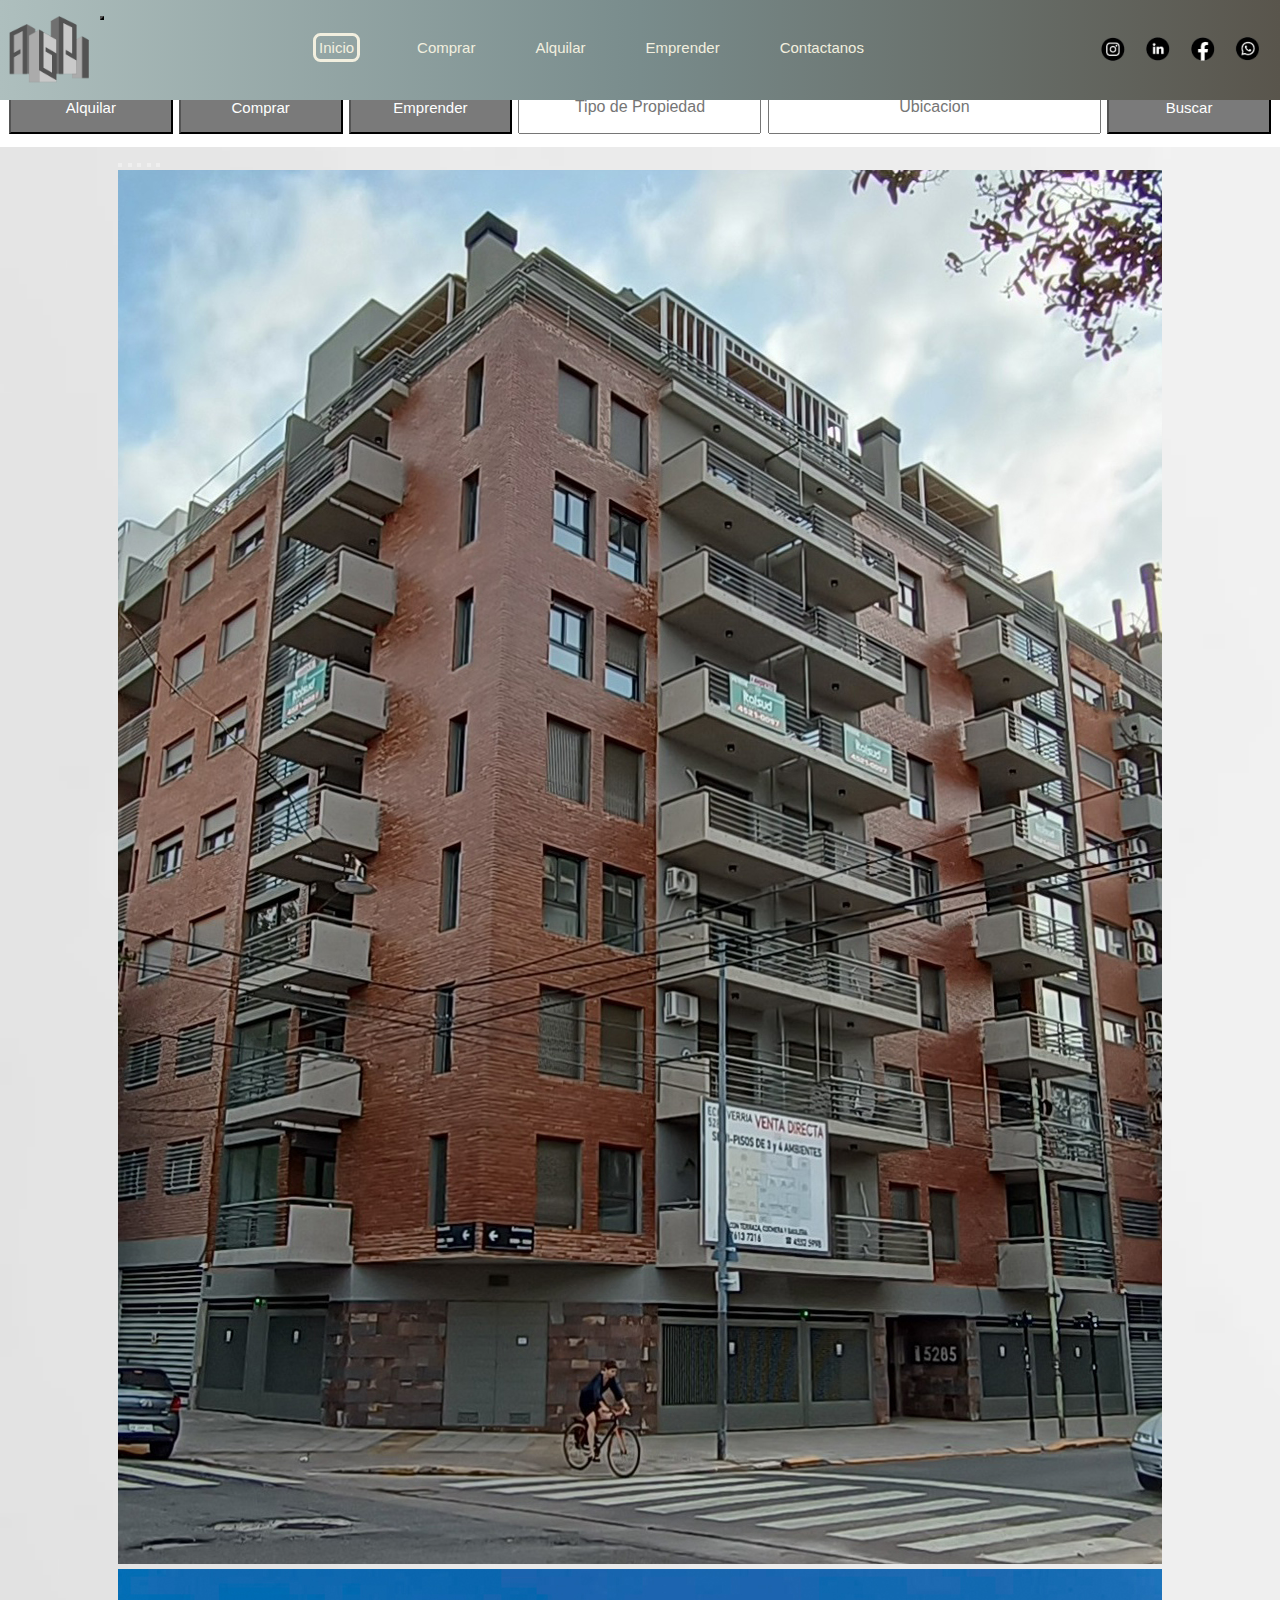
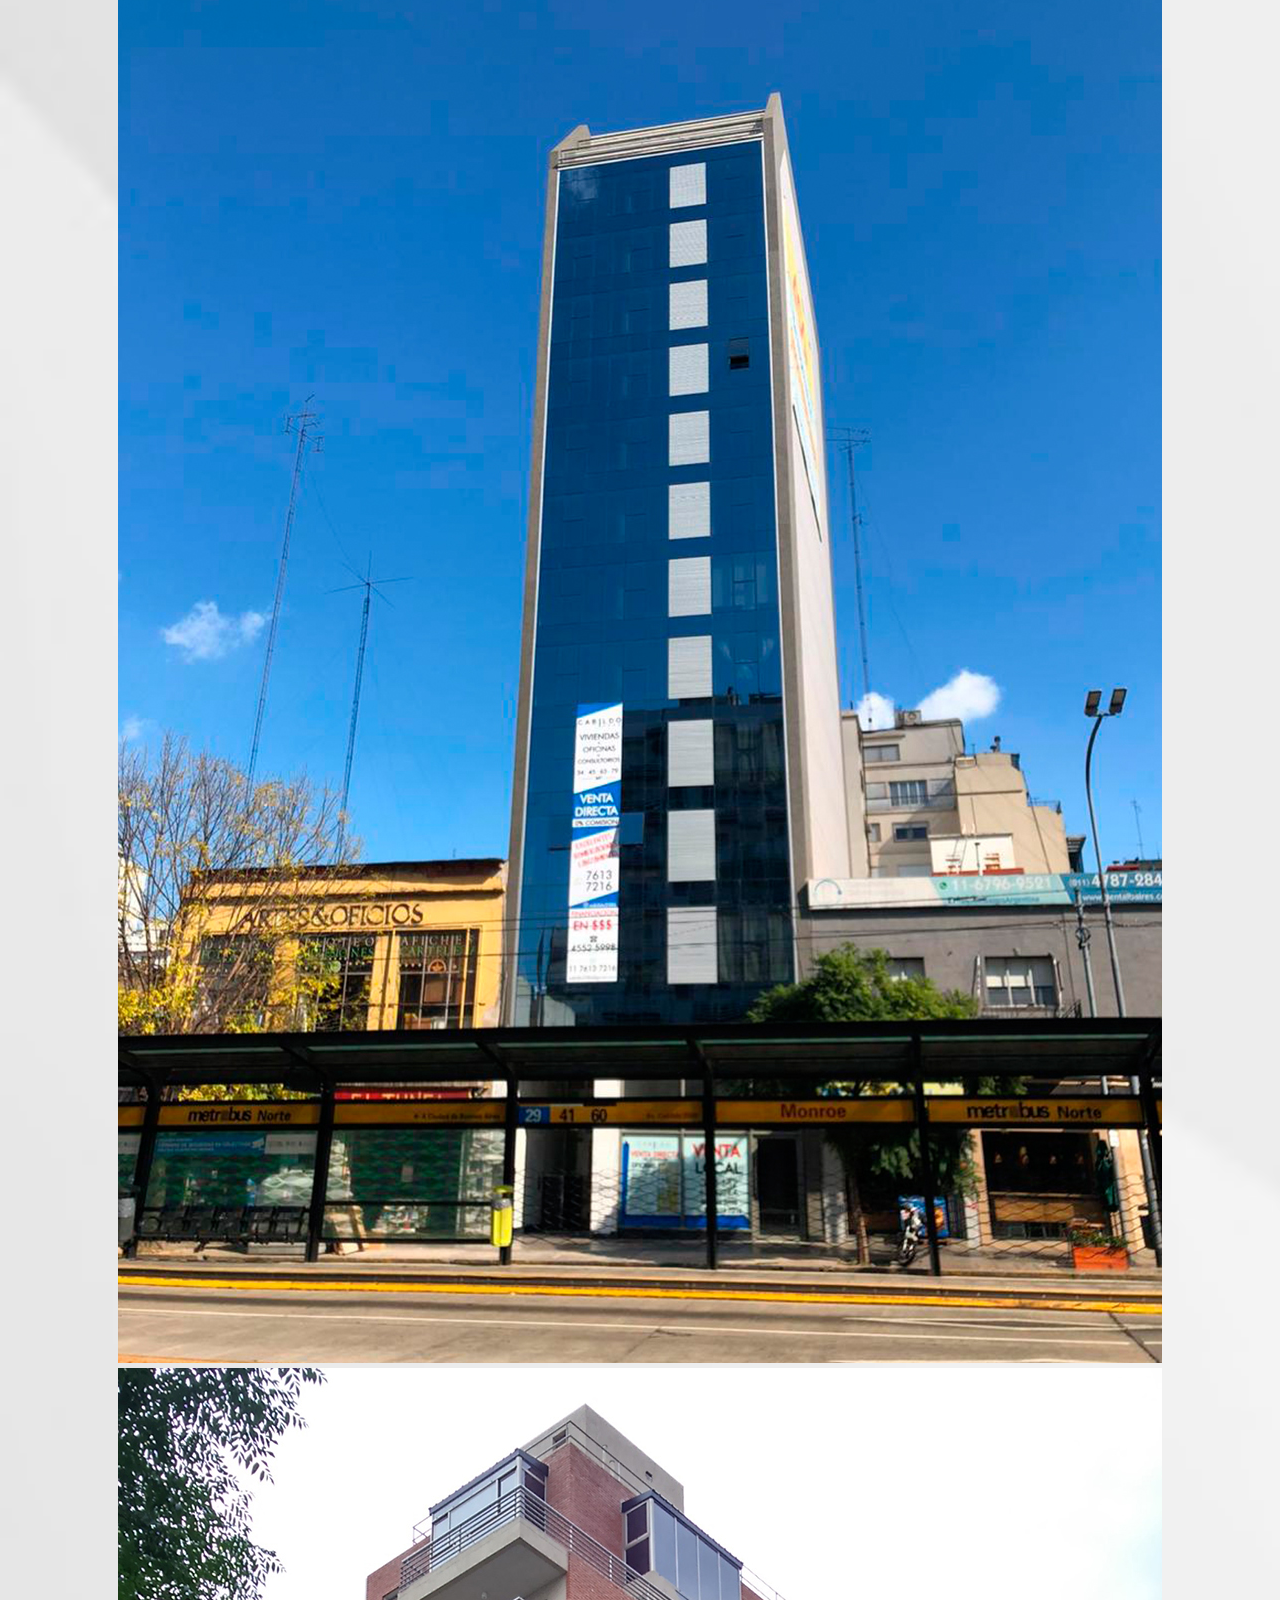
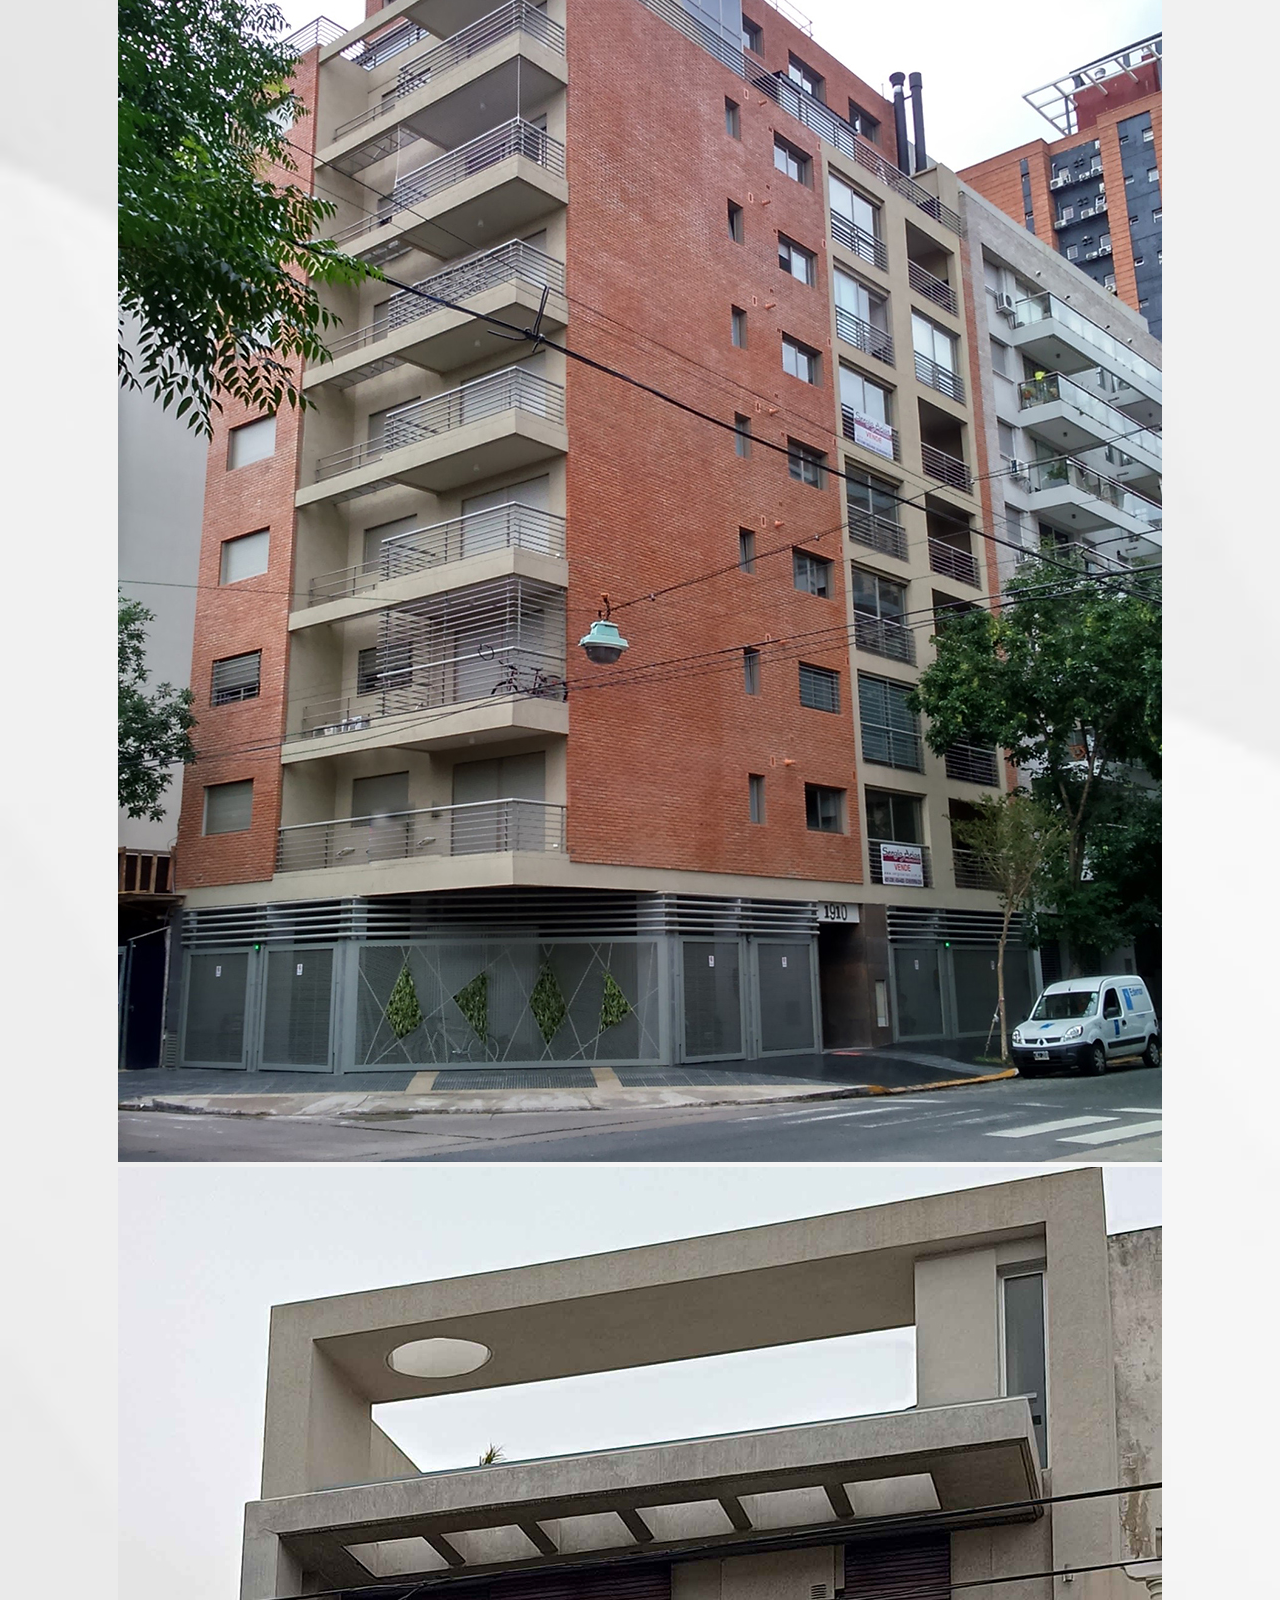
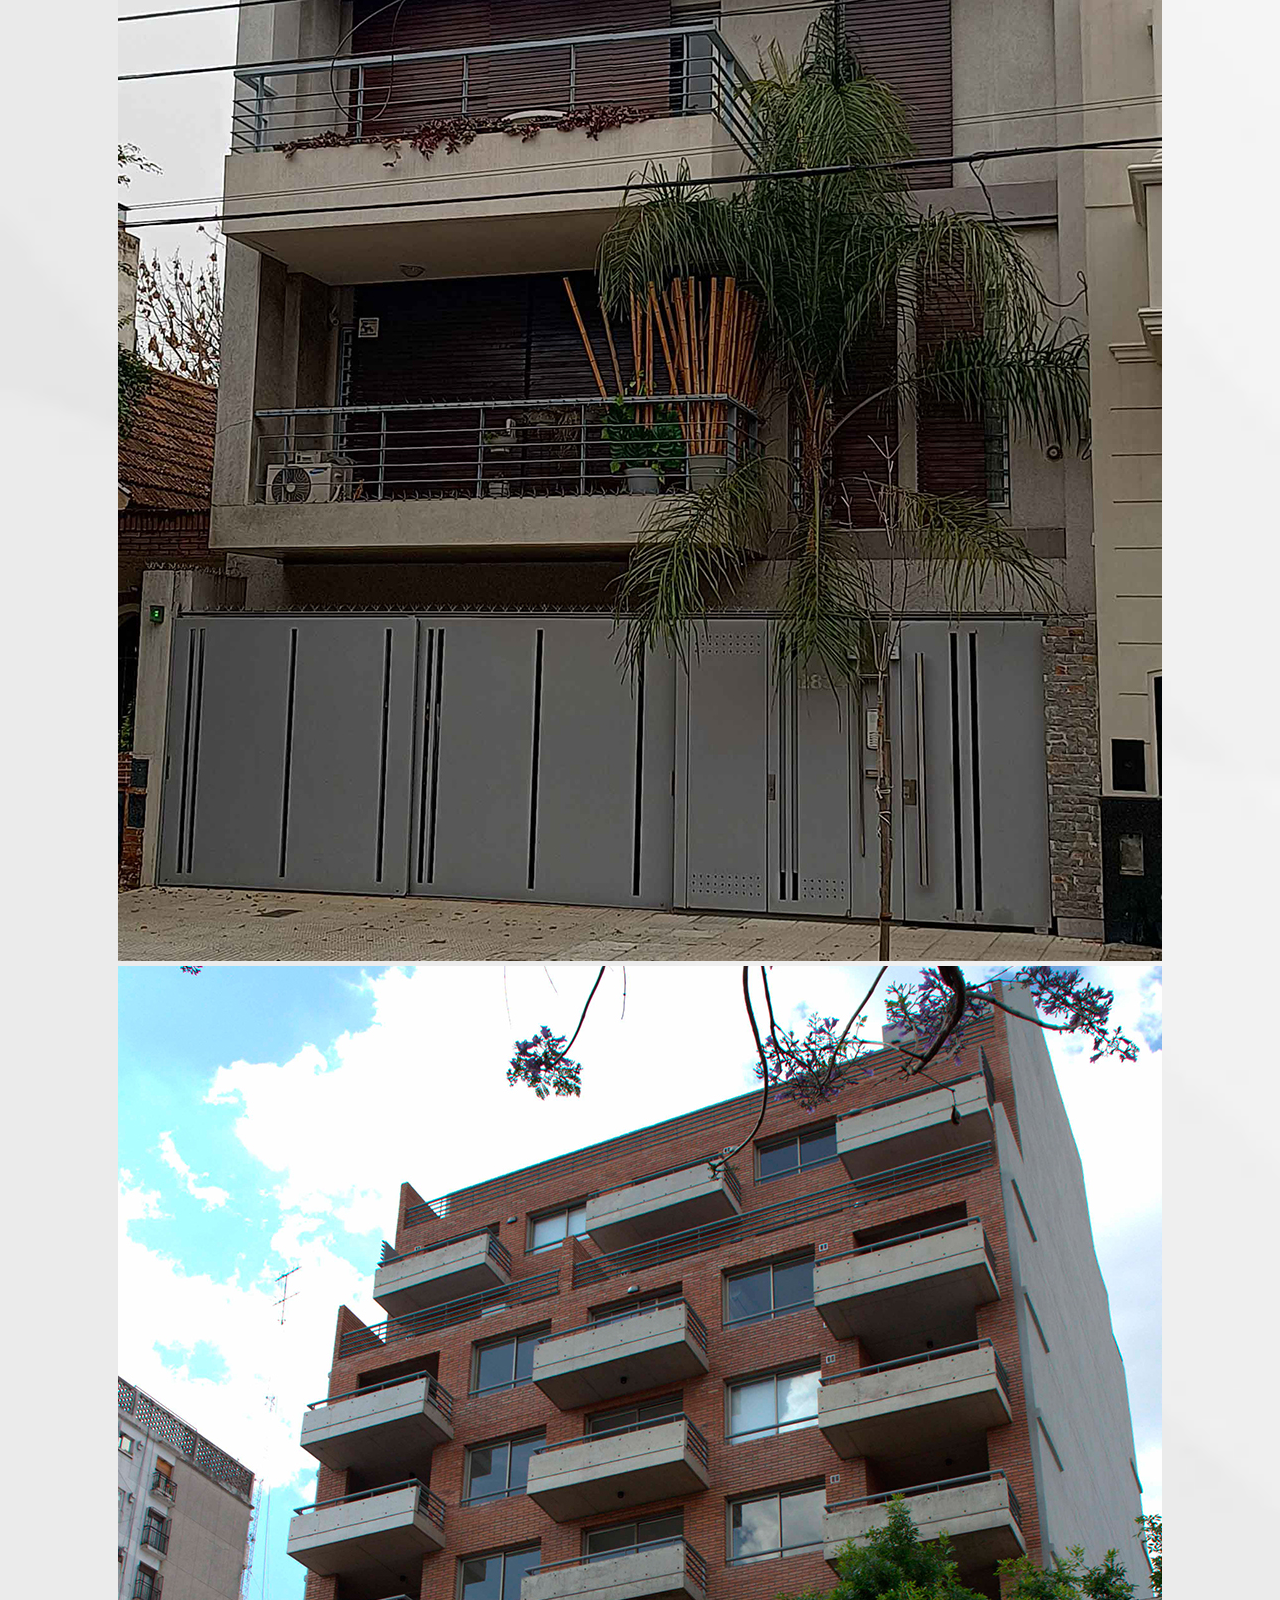
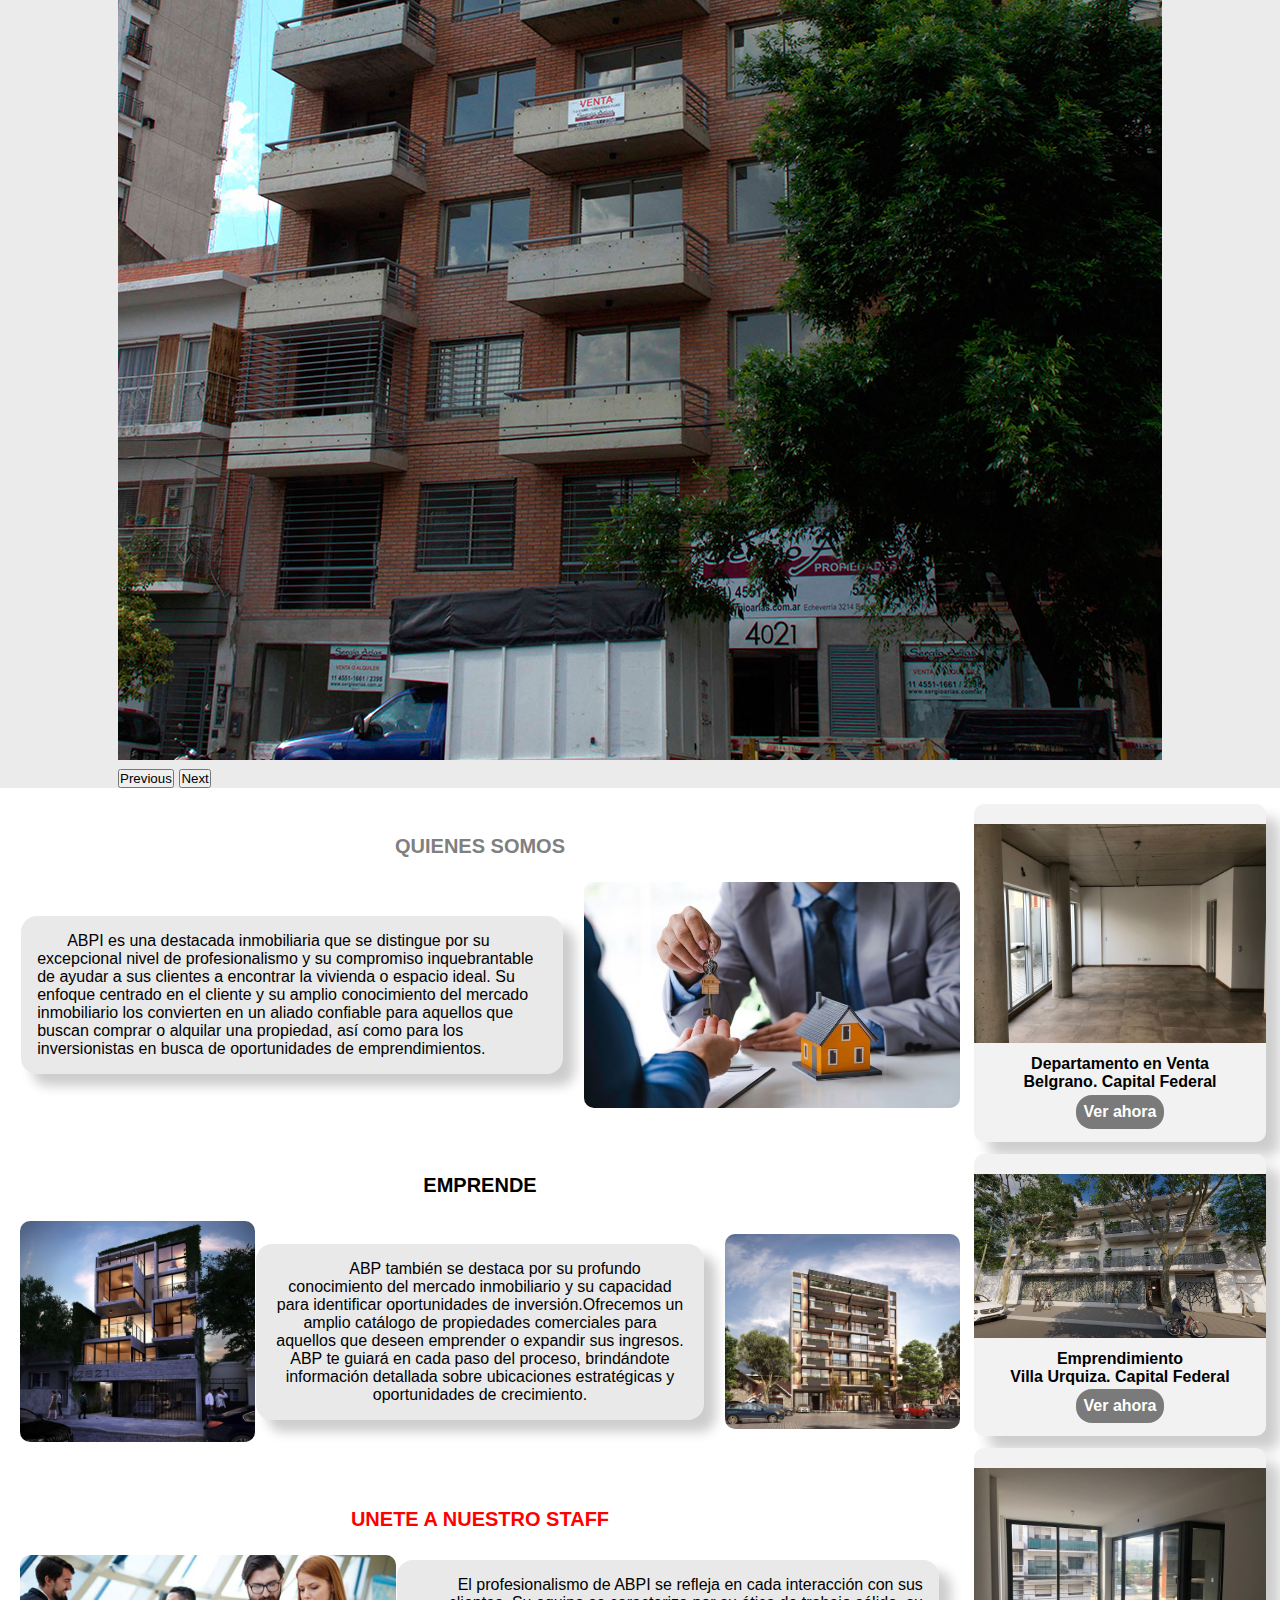
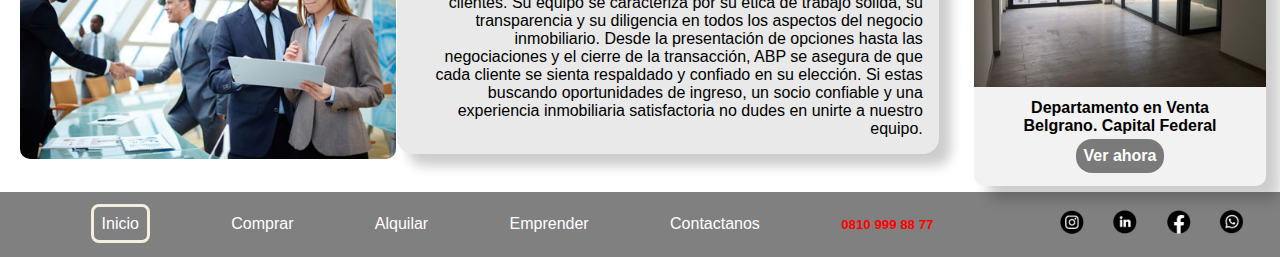
==== index.html @ 13c8e7e9 "modificacion del estilo de la pagina" ====
<!DOCTYPE html>
<html lang="en">

<head>
    <meta charset="UTF-8">
    <meta http-equiv="X-UA-Compatible" content="IE=edge">
    <meta name="viewport" content="width=device-width, initial-scale=1.0">
    <link rel="shortcut icon" href="./img/LOGO ABPI.png">
    <title>Inmobiliaria ABPI</title>
    <!--BOOTSTRAP-->
    <link href="https://cdn.jsdelivr.net/npm/bootstrap@5.3.0/dist/css/bootstrap.min.css" rel="stylesheet"
        integrity="sha384-9ndCyUaIbzAi2FUVXJi0CjmCapSmO7SnpJef0486qhLnuZ2cdeRhO02iuK6FUUVM" crossorigin="anonymous">
    <link rel="stylesheet" type="text/css" href="./scss/main.scss">
    <link rel="stylesheet" href="./css/style.css">
</head>

<body>
    <!--LOGO Y BARRA DE NAVEGACION-->
    <header class="header">
        <img class="logo" src="./img/LOGO ABPI.png" alt="logotipo_empresa">
        <nav class="navbar navbar-expand-lg ">
            <div class="container-fluid">
                <button class="navbar-toggler" type="button" data-bs-toggle="collapse"
                    data-bs-target="#navbarNavDropdown" aria-controls="navbarNavDropdown" aria-expanded="false"
                    aria-label="Toggle navigation">
                    <span class="navbar-toggler-icon"></span>
                </button>
                <div class="collapse navbar-collapse" id="navbarNavDropdown">
                    <ul class="header__nav--ul">
                        <li>
                            <a class="header__nav--a" href="./index.html">Inicio</a>
                        </li>
                        <li>
                            <a href="./pages/Comprar.html">Comprar</a>
                        </li>
                        <li>
                            <a href="./pages/Alquilar.html">Alquilar</a>
                        </li>
                        <li>
                            <a href="./pages/Emprender.html">Emprender</a>
                        </li>
                        <li>
                            <a href="./pages/Contactanos.html">Contactanos</a>
                        </li>
                    </ul>
                </div>
            </div>
        </nav>
        <ul class="redes__ul">
            <li><a href="https://www.instagram.com/" target="_blank"><img src="./img/redessociales/instagram.png"
                        alt="instagram_img"></a></li>
            <li><a href="https://ar.linkedin.com//" target="_blank"><img src="./img/redessociales/likedin.png"
                        alt="linkedin_img"></a></li>
            <li><a href="https://www.facebook.com/" target="_blank"><img src="./img/redessociales/facebook.png"
                        alt="facebook_img"></a></li>
            <li><a href="https://web.whatsapp.com/" target="_blank"><img src="./img/redessociales/whatsapp.png"
                        alt="whatsapp_img"></a></li>
        </ul>
    </header>
    <main>
        <br>
        <h1>ENCUENTRA TU ESPACIO IDEAL</h1>
        <form class="form" action="">
            <button class="alquilar">Alquilar</button>
            <button class="comprar">Comprar</button>
            <button class="emprender">Emprender</button>
            <input class="tipo" type="text" placeholder="Tipo de Propiedad">
            <input class="Ubicacion" type="text" placeholder="Ubicacion">
            <button class="buscar">Buscar</button>
        </form>
        <!--IMAGENES HEROE-->
        <div class="imgheroe">
            <div id="carouselExampleIndicators" class="carousel slide">
                <div class="carousel-indicators">
                    <button type="button" data-bs-target="#carouselExampleIndicators" data-bs-slide-to="0"
                        class="active" aria-current="true" aria-label="Slide 1"></button>
                    <button type="button" data-bs-target="#carouselExampleIndicators" data-bs-slide-to="1"
                        aria-label="Slide 2"></button>
                    <button type="button" data-bs-target="#carouselExampleIndicators" data-bs-slide-to="2"
                        aria-label="Slide 3"></button>
                    <button type="button" data-bs-target="#carouselExampleIndicators" data-bs-slide-to="3"
                        aria-label="Slide 4"></button>
                    <button type="button" data-bs-target="#carouselExampleIndicators" data-bs-slide-to="4"
                        aria-label="Slide 5"></button>
                </div>
                <div class="carousel-inner">
                    <div class="carousel-item active">
                        <img src="./img/IMG HEROE 1.jpg" class="carousel__img" alt="">
                    </div>
                    <div class="carousel-item">
                        <img src="./img/IMG HEROE 2.jpeg" class="carousel__img" alt="edificio 1">
                    </div>
                    <div class="carousel-item">
                        <img src="./img/IMG HEROE 3.jpg" class="carousel__img" alt="edificio 2">
                    </div>
                    <div class="carousel-item">
                        <img src="./img/IMG HEROE 4.jpg" class="carousel__img" alt="edificio 3">
                    </div>
                    <div class="carousel-item">
                        <img src="./img/IMG HEROE 5.jpg" class="carousel__img" alt="edificio 4">
                    </div>
                </div>
                <button class="carousel-control-prev" type="button" data-bs-target="#carouselExampleIndicators"
                    data-bs-slide="prev">
                    <span class="carousel-control-prev-icon" aria-hidden="true"></span>
                    <span class="visually-hidden">Previous</span>
                </button>
                <button class="carousel-control-next" type="button" data-bs-target="#carouselExampleIndicators"
                    data-bs-slide="next">
                    <span class="carousel-control-next-icon" aria-hidden="true"></span>
                    <span class="visually-hidden">Next</span>
                </button>
            </div>
        </div>
        <article class="article__index">
            <section class="quienes"> <!--SECCION QUIENES SOMOS-->
                <div class="quienes__div">
                    <h2 class="quienes__h2">QUIENES SOMOS</h2>
                    <p class="quienes__div--p1">ABPI es una destacada inmobiliaria que se distingue por su excepcional
                        nivel de profesionalismo y su compromiso inquebrantable de ayudar a sus clientes a encontrar la
                        vivienda o espacio ideal. Su enfoque centrado en el cliente y su amplio conocimiento del mercado
                        inmobiliario los convierten en un aliado confiable para aquellos que buscan comprar o alquilar
                        una propiedad, así como para los inversionistas en busca de oportunidades de emprendimientos.
                    </p>
                    <!--texto alternativo-->
                    <p class="quienes__div--p2">Una de las principales cualidades de ABPI es su capacidad para comprender
                        y atender las
                        necesidades individuales de cada cliente. Su equipo de agentes inmobiliarios altamente
                        capacitados trabaja estrechamente con los clientes, escuchando sus preferencias y requisitos
                        específicos, para poder ofrecer opciones que se ajusten perfectamente a sus necesidades. La
                        atención personalizada y el trato amable hacen que la experiencia de búsqueda de propiedades sea
                        fluida y satisfactoria.
                    </p>
                    <img class="quienes__div--img1" src="./img/quienesomos1.jpg" alt=" quienes_img1">
                    <!--imagen alternatitva-->
                    <img class="quienes__div--img2" src="./img/quienesomos2.jpg" alt="quienes_img2">
                </div>
            </section>
            <section class="emprende"> <!--SECCION EMPRENDE-->
                <div class="emprende__div">
                    <h2 class="emprende__h2">EMPRENDE</h2>
                    <p class="emprende__div--p">ABP también se destaca por su profundo conocimiento del mercado
                        inmobiliario y su capacidad para identificar oportunidades de inversión.Ofrecemos un amplio
                        catálogo de propiedades comerciales para aquellos que deseen emprender o expandir sus ingresos.
                        ABP te guiará en cada paso del proceso, brindándote información detallada sobre ubicaciones
                        estratégicas y oportunidades de crecimiento.</p>
                    <img class="emprende__div--img1" src="./img/emprende1.jpg" alt="emprende_img1">
                    <!--imagen alternatitva-->
                    <img class="emprende__div--img2" src="./img/emprende 2.jpg" alt="emprende_img2">
                </div>
            </section>
            <section class="unete"> <!--SECCION UNETE-->
                <div class="unete__div">
                    <h2 class="unete__h2">UNETE A NUESTRO STAFF</h2>
                    <p class="unete__div--p">El profesionalismo de ABPI se refleja en cada interacción con sus clientes.
                        Su equipo se caracteriza por su ética de trabajo sólida, su transparencia y su diligencia en
                        todos los aspectos del negocio inmobiliario. Desde la presentación de opciones hasta las
                        negociaciones y el cierre de la transacción, ABP se asegura de que cada cliente se sienta
                        respaldado y confiado en su elección. Si estas buscando oportunidades de ingreso, un socio
                        confiable y una experiencia inmobiliaria satisfactoria no dudes en unirte a nuestro equipo. </p>
                    <img class="unete__div--img1" src="./img/unete.jpg" alt="unete_img1">
                    <!--imagen alternatitva-->
                    <img class="unete__div--img2" src="./img/unete2.jpg" alt="unete_img2">
                </div>
            </section>
            <aside class="aside">
                <section class=" aside__1">
                    <div class="aside__div">
                        <img class="aside__img" src="./img/cabildo/estar.jpg" alt="cabildo_img1">
                        <ul class="aside__ul">
                            <li>Departamento en Venta</li>
                            <li>Belgrano. Capital Federal</li>
                            <a class="aside__a" href="./pages/Comprar.html#propiedad__1">Ver ahora</a>
                        </ul>
                    </div>
                </section>
                <section class=" aside__2">
                    <div class="aside__div">
                        <img class="aside__img" src="./img/altolaguirre/altola1.jpg" alt="altolaquirre_img1">
                        <ul class="aside__ul">
                            <li>Emprendimiento</li>
                            <li>Villa Urquiza. Capital Federal</li>
                            <a class="aside__a" href="./pages/Emprender.html#emprende__1">Ver ahora</a>
                        </ul>
                    </div>
                </section>
                <section class=" aside__3">
                    <div class="aside__div">
                        <img class="aside__img" src="./img/echeverria/estar1.jpg" alt="echeverria_img2">
                        <ul class="aside__ul">
                            <li>Departamento en Venta</li>
                            <li>Belgrano. Capital Federal</li>
                            <a class="aside__a" href="./pages/Comprar.html#propiedad__2">Ver ahora</a>
                        </ul>
                    </div>
                </section>
            </aside>
        </article>
    </main>
    <footer class="footer">
        <ul>
            <li><a class="header__nav--a" href="./index.html">Inicio</a></li>
            <li><a href="./pages/Comprar.html">Comprar</a></li>
            <li><a href="./pages/Alquilar.html">Alquilar</a></li>
            <li><a href="./pages/Emprender.html">Emprender</a></li>
            <li><a href="./pages/Contactanos.html">Contactanos</a></li>
            <li class="footer__nro">
                <h5>0810 999 88 77</h5>
            </li>
        </ul>
        <div>
            <ul class="footer__redes--ul">
                <li><a href="https://www.instagram.com/" target="_blank"><img src="./img/redessociales/instagram.png"
                            alt="instagram_img"></a></li>
                <li><a href="https://ar.linkedin.com//" target="_blank"><img src="./img/redessociales/likedin.png"
                            alt="linkedin_img"></a></li>
                <li><a href="https://www.facebook.com/" target="_blank"><img src="./img/redessociales/facebook.png"
                            alt="facebook_img"></a></li>
                <li><a href="https://web.whatsapp.com/" target="_blank"><img src="./img/redessociales/whatsapp.png"
                            alt="whatsapp_img"></a></li>
            </ul>
        </div>
    </footer>
    <script src="https://cdn.jsdelivr.net/npm/bootstrap@5.3.0/dist/js/bootstrap.bundle.min.js"
        integrity="sha384-geWF76RCwLtnZ8qwWowPQNguL3RmwHVBC9FhGdlKrxdiJJigb/j/68SIy3Te4Bkz"
        crossorigin="anonymous"></script>
</body>

</html>
---- css/style.css ----
* {
  padding: 0;
  margin: 0;
  font-family: sans-serif;
  list-style: none;
  text-decoration: none; }

a {
  text-decoration: none; }

html {
  font-size: 16px; }

@media only screen and (min-width: 401px) {
  /*TABLET STYLE */
  html {
    font-size: 16px; } }

@media only screen and (min-width: 961px) {
  /*DESKTOP STYLE */
  html {
    font-size: 20px; } }

/* FONT FAMILIES */
/* FONT SIZES */
/* 12px */
/* 16px */
/* 20px */
/* 36px */
/* 48px */
/* FONT WEIGHTS */
/* COLORS */
/** SHADOWS */
.header {
  background: linear-gradient(to right, #AEBFBE, #798C8C, #59554C);
  display: grid;
  grid-template-columns: 1fr 3fr;
  grid-template-rows: auto;
  grid-template-areas: "logo nav";
  position: fixed;
  top: 0;
  left: 0;
  width: 100%;
  z-index: 1; }

.logo {
  grid-area: logo;
  max-width: 100%;
  height: 100%;
  object-fit: cover; }

button.navbar-toggler {
  background-color: #F2EFDF;
  --bs-gutter-x: .5em;
  --bs-navbar-toggler-padding-x: .7em;
  --bs-navbar-toggler-font-size: .7em; }

.navbar > .container-fluid {
  justify-content: center; }

.navbar {
  flex-wrap: nowrap; }

.header__nav--ul {
  grid-area: nav;
  display: flex;
  flex-direction: row;
  justify-content: center;
  align-items: center;
  flex-wrap: wrap;
  padding: .7em;
  margin: 0em; }

.navbar-expand-lg .navbar-collapse {
  justify-content: space-evenly; }

.header__nav--a {
  border: 0.2em solid #F2EFDF;
  border-radius: .5em;
  padding: .5em; }

.header li {
  font-size: 0.75rem;
  padding: .1em .3em; }

.header a {
  color: #F2EFDF;
  text-decoration: none;
  padding: .2em; }

.header__ul {
  grid-area: redes;
  display: flex;
  flex-direction: row;
  justify-content: flex-end;
  align-items: center;
  flex-wrap: wrap;
  height: 1em;
  padding: .5em; }

.redes__ul {
  flex-direction: row;
  justify-content: space-evenly;
  align-items: center;
  padding: .5em;
  display: none;
  margin: 0em 0em; }

.redes__ul li img {
  width: 1.5rem; }

/* @media(min-width:400px){ MOBILE*/
@media only screen and (min-width: 401px) {
  /*TABLET STYLE */
  .header__nav--ul a {
    margin: 1.5em; }
  .header {
    grid-template-columns: auto 3fr;
    grid-template-rows: 70px 30px;
    grid-template-areas: "logo nav" "logo redes"; }
  .redes__ul {
    display: flex;
    justify-content: center; } }

@media only screen and (min-width: 961px) {
  /*DESKTOP STYLE */
  .header {
    grid-template-columns: auto 3fr .5fr;
    grid-template-rows: 100px;
    grid-template-areas: "logo nav redes"; } }

h1 {
  text-align: center;
  font-size: 1.25rem;
  font-weight: 1000;
  margin-bottom: 1em;
  color: #ec0000;
  align-items: center; }

.form {
  display: grid;
  grid-template-columns: 1fr;
  grid-template-rows: 1fr 1fr 1fr 1fr 1fr 1fr;
  grid-template-areas: "alquilar " "comprar" "emprender" "tipo" "ubicacion" "buscar";
  margin: 0em 1em; }

.alquilar {
  grid-area: alquilar; }

.comprar {
  grid-area: comprar; }

.emprender {
  grid-area: emprender; }

.tipo {
  grid-area: tipo; }

.ubicacion {
  grid-area: ubicacion; }

.buscar {
  grid-area: buscar; }

.form input {
  text-align: center;
  font-size: .8rem;
  margin: .1em 0em;
  padding: 1em; }

.form button {
  font-size: 0.75rem;
  background-color: #7a7a7a;
  color: white;
  margin: .1em 0em;
  padding: .5em; }

/*IMAGENES HEROE*/
.article_index {
  display: grid;
  grid-template-columns: 1fr;
  grid-template-rows: auto auto auto auto;
  grid-template-areas: "quienes" "emprende" "unete";
  margin: .5rem 0rem; }

.imgheroe {
  display: flex;
  align-content: center;
  justify-content: center;
  margin: .5rem 0rem;
  background-image: url(/img/fondo.jpg);
  background-size: cover; }

.carousel__img {
  max-width: 100%; }

/*SECCION QUIENES SOMOS*/
.quienes {
  grid-area: quienes;
  padding: .0em .5em 0em .5em; }

.quienes__div {
  display: grid;
  grid-template-columns: 1fr;
  grid-template-rows: auto auto auto;
  grid-template-areas: "quienes__h2" "quienes__div--p1" "quienes__div--img1";
  align-items: center; }

.quienes h2 {
  grid-area: quienes__h2;
  font-size: 1rem;
  color: gray;
  margin: .7em;
  display: flex;
  flex-wrap: wrap;
  align-content: center;
  justify-content: center;
  font-weight: bold; }

.quienes__div--p1 {
  grid-area: quienes__div--p1;
  text-align: justify;
  text-indent: 1.5rem;
  font-size: .8rem;
  padding: 1em 1em;
  background-color: #e9e9e9;
  box-shadow: 0.7em 0.7em 0.7em rgba(0, 0, 0, 0.2);
  border-radius: 1em;
  margin: .3em .7em;
  align-items: center; }

.quienes__div--p2 {
  grid-area: quienes__div--p2;
  text-align: justify;
  text-indent: 20px;
  font-size: .8rem;
  padding: 2em 2em;
  background-color: #e9e9e9;
  box-shadow: 0.7em 0.7em 0.7em rgba(0, 0, 0, 0.2);
  border-radius: 1em;
  margin: .3em .7em;
  display: none;
  align-items: center; }

.quienes__div--img1 {
  grid-area: quienes__div--img1;
  width: 100%;
  padding: .5em;
  border-radius: 1em; }

.quienes__div--img2 {
  grid-area: quienes__div--img2;
  width: 100%;
  padding: .5em;
  border-radius: 1em;
  display: none; }

/*SECCION EMPRENDE*/
.emprende {
  grid-area: emprende;
  padding: .5em .5em 0em .5em; }

.emprende__div {
  display: grid;
  grid-template-columns: 1fr;
  grid-template-rows: auto auto auto;
  grid-template-areas: "emprende__h2" "emprende__div--p" "emprende__div--img1";
  align-items: center; }

.emprende h2 {
  grid-area: emprende__h2;
  font-size: 1rem;
  color: black;
  margin: .0em .0em .7em 0em;
  display: flex;
  flex-wrap: wrap;
  align-content: center;
  justify-content: center;
  font-weight: bold; }

.emprende__div--p {
  grid-area: emprende__div--p;
  text-align: justify;
  text-indent: 1.5rem;
  font-size: .8rem;
  padding: 1em 1em;
  background-color: #e9e9e9;
  box-shadow: 0.7em 0.7em 0.7em rgba(0, 0, 0, 0.2);
  border-radius: 1em;
  margin: .3em .7em;
  align-items: center; }

.emprende__div--img1 {
  grid-area: emprende__div--img1;
  width: 100%;
  padding: .5em;
  border-radius: 1em; }

.emprende__div--img2 {
  grid-area: emprende__div--img2;
  width: 100%;
  padding: .5em;
  border-radius: 1em;
  display: none; }

/*SECCION UNETE*/
.unete {
  grid-area: unete;
  padding: .5em .5em 0em .5em; }

.unete__div {
  display: grid;
  grid-template-columns: 1fr;
  grid-template-rows: auto auto auto;
  grid-template-areas: "unete__h2" "unete__div--p" "unete__div--img1"; }

.unete__h2 {
  grid-area: unete__h2;
  font-size: 1rem;
  color: red;
  margin: .0em .0em .7em 0em;
  display: flex;
  flex-wrap: wrap;
  align-content: center;
  justify-content: center;
  font-weight: bold; }

.unete__div--p {
  grid-area: unete__div--p;
  text-align: justify;
  text-indent: 1.5rem;
  font-size: .8rem;
  padding: 1em 1em;
  background-color: #e9e9e9;
  box-shadow: 0.7em 0.7em 0.7em rgba(0, 0, 0, 0.2);
  border-radius: 1em;
  margin: .3em .7em; }

.unete__div--img1 {
  grid-area: unete__div--img1;
  width: 100%;
  padding: .5em;
  border-radius: 1em; }

.unete__div--img2 {
  grid-area: unete__div--img1;
  width: 100%;
  padding: .5em;
  border-radius: 1em;
  display: none; }

/* @media(min-width:400px){ MOBILE*/
@media only screen and (min-width: 401px) {
  /*TABLET STYLE */
  article__index {
    display: grid;
    grid-template-columns: 2fr 1fr;
    grid-template-rows: auto auto auto;
    grid-template-areas: "quienes aside" "emprende aside" "unete aside"; }
  .form {
    grid-template-columns: 1fr 1fr;
    grid-template-rows: 1fr 1fr 1fr;
    grid-template-areas: "alquilar comprar" "emprender tipo" "ubicacion buscar";
    margin: 0em .3em; }
  .form input {
    margin: .2em; }
  .form button {
    margin: .2em; } }

@media only screen and (min-width: 961px) {
  /*DESKTOP STYLE */
  .form {
    grid-template-columns: 1fr 1fr 1fr 1fr 2fr 1fr;
    grid-template-rows: 1fr;
    grid-template-areas: "alquilar comprar emprender tipo ubicacion buscar"; }
  .article__index {
    display: grid;
    grid-template-columns: 3fr 1fr;
    grid-template-rows: auto auto auto;
    grid-template-areas: "quienes aside" "emprende aside" "unete aside";
    align-items: center; }
  .quienes__div {
    display: grid;
    grid-template-columns: 1.5fr 1fr;
    grid-template-rows: auto auto;
    grid-template-areas: "quienes__h2 quienes__h2" "quienes__div--p1 quienes__div--img1";
    margin-top: 0rem; }
  .article p {
    font-size: 1rem; }
  .quienes__div--p1 {
    text-align: left; }
  .emprende__div {
    display: grid;
    grid-template-columns: 1fr 2fr 1fr;
    grid-template-rows: auto auto auto;
    grid-template-areas: "emprende__h2 emprende__h2 emprende__h2" "emprende__div--img1  emprende__div--p emprende__div--img2";
    align-items: center; }
  .unete__div {
    display: grid;
    grid-template-columns: 1fr 1.5fr;
    grid-template-rows: auto auto;
    grid-template-areas: "unete__h2 unete__h2" "unete__div--img1 unete__div--p";
    align-items: center; }
  .emprende__div--img2 {
    display: grid; }
  .emprende__div--p {
    text-align: center; }
  .unete__div--p {
    text-align: right; } }

/*PROPIEDAD 1*/
#propiedad__1 h2 {
  font-size: 1.5rem;
  font-weight: bold;
  color: gray;
  margin-top: .7em;
  display: flex;
  flex-wrap: wrap;
  align-content: center;
  justify-content: center; }

.propiedad1__div {
  display: flex;
  flex-direction: row;
  align-content: center;
  align-items: stretch;
  flex-wrap: wrap; }

.propiedad1__ul {
  display: flex;
  flex-direction: row;
  justify-content: space-evenly;
  align-items: center;
  flex-wrap: wrap;
  margin: 0em;
  padding: 0em; }

.propiedad1__ul li {
  list-style: none;
  font-size: .8rem; }

.propiedad1__ul a {
  font-size: .8rem;
  padding: .5em;
  border-radius: .5em;
  background-color: red;
  color: white; }

.propiedad1__ul--img1 {
  width: 49.5%;
  padding: 3px; }

.propiedad1__ul--img2 {
  width: 24.5%;
  padding: 3px; }

.propiedad1__fondo {
  background-color: #dddddd;
  height: 75px; }

.propiedad1__ul2 {
  display: flex;
  flex-direction: row;
  justify-content: space-evenly;
  align-items: center;
  flex-wrap: wrap;
  height: 75px; }

.propiedad1__ul2 li {
  list-style: none;
  font-size: .8rem; }

.propiedad1__precio {
  color: red;
  font-weight: bold; }

/*PROPIEDAD 2*/
#propiedad__2 h2 {
  font-size: 1.5rem;
  font-weight: bold;
  color: gray;
  margin-top: .7em;
  display: flex;
  flex-wrap: wrap;
  align-content: center;
  justify-content: center; }

.propiedad2__div {
  display: flex;
  flex-direction: row;
  align-content: center;
  align-items: stretch;
  flex-wrap: wrap; }

.propiedad2__ul {
  display: flex;
  flex-direction: row;
  justify-content: space-evenly;
  align-items: center;
  flex-wrap: wrap;
  margin: 0em;
  padding: 0em; }

.propiedad2__ul li {
  list-style: none;
  font-size: .8rem; }

.propiedad2__ul a {
  font-size: .8rem;
  padding: .5em;
  border-radius: .5em;
  background-color: red;
  color: white; }

.propiedad2__ul--img1 {
  width: 49.5%;
  padding: 3px; }

.propiedad2__ul--img2 {
  width: 24.5%;
  padding: 3px; }

.propiedad2__fondo {
  background-color: #dddddd;
  height: 75px; }

.propiedad2__ul2 {
  display: flex;
  flex-direction: row;
  justify-content: space-evenly;
  align-items: center;
  flex-wrap: wrap;
  height: 75px; }

.propiedad2__ul2 li {
  list-style: none;
  font-size: .8rem; }

.propiedad2__precio {
  color: red;
  font-weight: bold; }

/*ALQUILER 1*/
#alquiler1 h2 {
  font-size: 1.5rem;
  font-weight: bold;
  color: gray;
  margin-top: .7em;
  display: flex;
  flex-wrap: wrap;
  align-content: center;
  justify-content: center; }

.alqui1 {
  display: flex;
  flex-direction: row;
  align-content: center;
  align-items: stretch;
  flex-wrap: wrap; }

.descriptriun1 {
  display: flex;
  flex-direction: row;
  justify-content: space-evenly;
  align-items: center;
  margin: 0em;
  padding: 0em; }

#alquiler1 li {
  list-style: none;
  font-size: .8rem; }

.descriptriun1 a {
  font-size: .8rem;
  padding: .5em;
  border-radius: .5em;
  background-color: red;
  color: white; }

.imgtriun1 {
  width: 48%;
  padding: 3px; }

.imgtriun2 {
  width: 25%;
  padding: 3px; }

.fondotriun1 {
  background-color: #dddddd;
  height: 75px; }

.descriptriun2 {
  display: flex;
  flex-direction: row;
  justify-content: space-evenly;
  align-items: center;
  flex-wrap: wrap;
  height: 75px; }

.preciotriun1 {
  color: red;
  font-weight: bold; }

/*ALQUILER 2*/
.alquiler2 h2 {
  font-size: 1.5rem;
  font-weight: bold;
  color: gray;
  display: flex;
  flex-wrap: wrap;
  align-content: center;
  justify-content: center; }

.alqui2 {
  display: flex;
  flex-direction: row;
  align-content: center;
  align-items: stretch;
  flex-wrap: wrap; }

.descriplocal1 {
  display: flex;
  flex-direction: row;
  justify-content: space-evenly;
  align-items: center;
  flex-wrap: wrap;
  margin: 0em;
  padding: 0em; }

.alquiler2 li {
  list-style: none;
  font-size: .8rem; }

.descriplocal1 a {
  font-size: .8rem;
  margin-left: .5em;
  padding: .5em;
  background-color: red;
  color: white; }

.imglocalcab1 {
  width: 48%;
  padding: 3px; }

.imglocalcab2 {
  width: 25%;
  padding: 3px; }

.fondolocal1 {
  background-color: #dddddd;
  height: 75px; }

.descriplocal2 {
  display: flex;
  flex-direction: row;
  justify-content: space-evenly;
  align-items: center;
  flex-wrap: wrap;
  height: 75px; }

.preciolocal1 {
  color: red;
  font-weight: bold; }

/*EMPRENDIMIENTO 1*/
#emprende__1 h2 {
  font-size: 1.5rem;
  color: gray;
  margin-top: .7em;
  display: flex;
  flex-wrap: wrap;
  align-content: center;
  justify-content: center;
  font-weight: bold; }

.empre1 {
  display: flex;
  flex-direction: row;
  align-content: center;
  align-items: center;
  flex-wrap: wrap;
  justify-content: center; }

.descripalto1 {
  display: flex;
  flex-direction: row;
  justify-content: space-evenly;
  align-items: center;
  flex-wrap: wrap;
  margin: 0em;
  padding: 0em; }

#emprende__1 li {
  list-style: none;
  font-size: .8rem; }

.descripalto1 a {
  font-size: .8rem;
  padding: .5em;
  background-color: red;
  color: white; }

.imgalto1 {
  width: 48.2%;
  margin: .6em;
  justify-items: center;
  justify-content: center;
  align-items: center; }

.imgalto2 {
  width: 24.5%;
  padding: 3px; }

#emprende__1 p {
  width: 98%;
  padding: 1em;
  margin: auto;
  text-align: justify;
  text-indent: 1em;
  font-size: .7rem;
  background-color: #e9e9e9;
  box-shadow: 10px 10px 10px rgba(0, 0, 0, 0.2); }

.formatocontactos {
  display: flex;
  flex-direction: row;
  justify-content: center;
  align-items: center;
  flex-wrap: wrap; }

.contactanos {
  display: flex;
  flex-direction: column;
  justify-content: center;
  align-items: center;
  flex-wrap: wrap;
  padding: .7em;
  background-color: #e9e9e9;
  width: auto; }

.contactanos div {
  font-size: 1.5rem;
  color: gray;
  margin-bottom: 0px; }

.contactanos p {
  font-size: .8rem;
  width: 45%;
  text-align: center;
  margin: .7em; }

.contactanos input {
  padding: .5em;
  font-size: .8rem;
  margin-bottom: .7em;
  width: 45%;
  overflow: visible; }

.formcontactos {
  height: auto;
  padding: .5em; }

.botonformulario {
  background-color: red;
  font-size: 25px;
  color: white;
  font-weight: bold; }

.formatocontactos img {
  width: 45%;
  margin: .01em; }

.mapa {
  width: 100%; }

.aside {
  grid-area: aside;
  display: none; }

.aside {
  display: grid;
  grid-template-columns: 1fr;
  grid-template-rows: auto auto auto;
  grid-template-areas: "aside__1" "aside__2" "aside__3";
  align-content: spa;
  align-items: center; }

.aside__1 {
  grid-area: aside__1; }

.aside__2 {
  grid-area: aside__2; }

.aside__comprar3 {
  grid-area: aside__3; }

.aside__div {
  display: grid;
  grid-template-columns: 1fr;
  grid-template-rows: auto auto;
  grid-template-areas: "aside__img" "aside__ul";
  justify-items: center;
  background-color: #f3f2f2;
  box-shadow: 0.7em 0.7em 0.7em rgba(0, 0, 0, 0.2);
  border-radius: .5em;
  margin: .3em .7em; }

.aside__img {
  grid-area: aside__img;
  width: 100%;
  background-image: cover;
  padding: 1em 1em .3em 1em; }

.aside__ul {
  grid-area: aside__ul;
  display: grid;
  grid-template-columns: 1fr;
  grid-template-rows: auto auto auto;
  justify-items: center;
  margin: 0em;
  padding: 0.3em 0em 0.5em 0em;
  font-weight: bold; }

.aside__ul li {
  font-size: .8rem;
  padding: .0em .0em;
  text-align: center; }

.aside__a {
  font-size: .8rem;
  font-weight: bold;
  text-decoration: none;
  background-color: #7a7a7a;
  border-radius: 1em;
  color: white;
  margin: .2em 0em;
  padding: .5em; }

/* @media(min-width:400px){ MOBILE*/
@media only screen and (min-width: 401px) {
  /*TABLET STYLE */
  .aside {
    display: grid; } }

.footer {
  background-color: gray;
  display: grid;
  grid-template-columns: 4fr 1fr;
  grid-template-rows: auto;
  grid-template-areas: "nav redes"; }

.footer ul {
  grid-area: nav;
  display: flex;
  flex-direction: row;
  justify-content: space-evenly;
  align-items: center;
  flex-wrap: wrap;
  padding: .7em;
  margin: .0em; }

.footer__redes--ul {
  grid-area: redes;
  flex-direction: column;
  justify-content: space-evenly;
  align-items: center;
  flex-wrap: wrap;
  padding: .5em;
  margin: 0em 0em; }

.footer a {
  color: white;
  text-decoration: none; }

.footer li {
  font-size: .8rem;
  padding: .1em .3em; }

.footer__nro {
  color: red; }

.footer__redes--ul img {
  width: 1.5rem; }
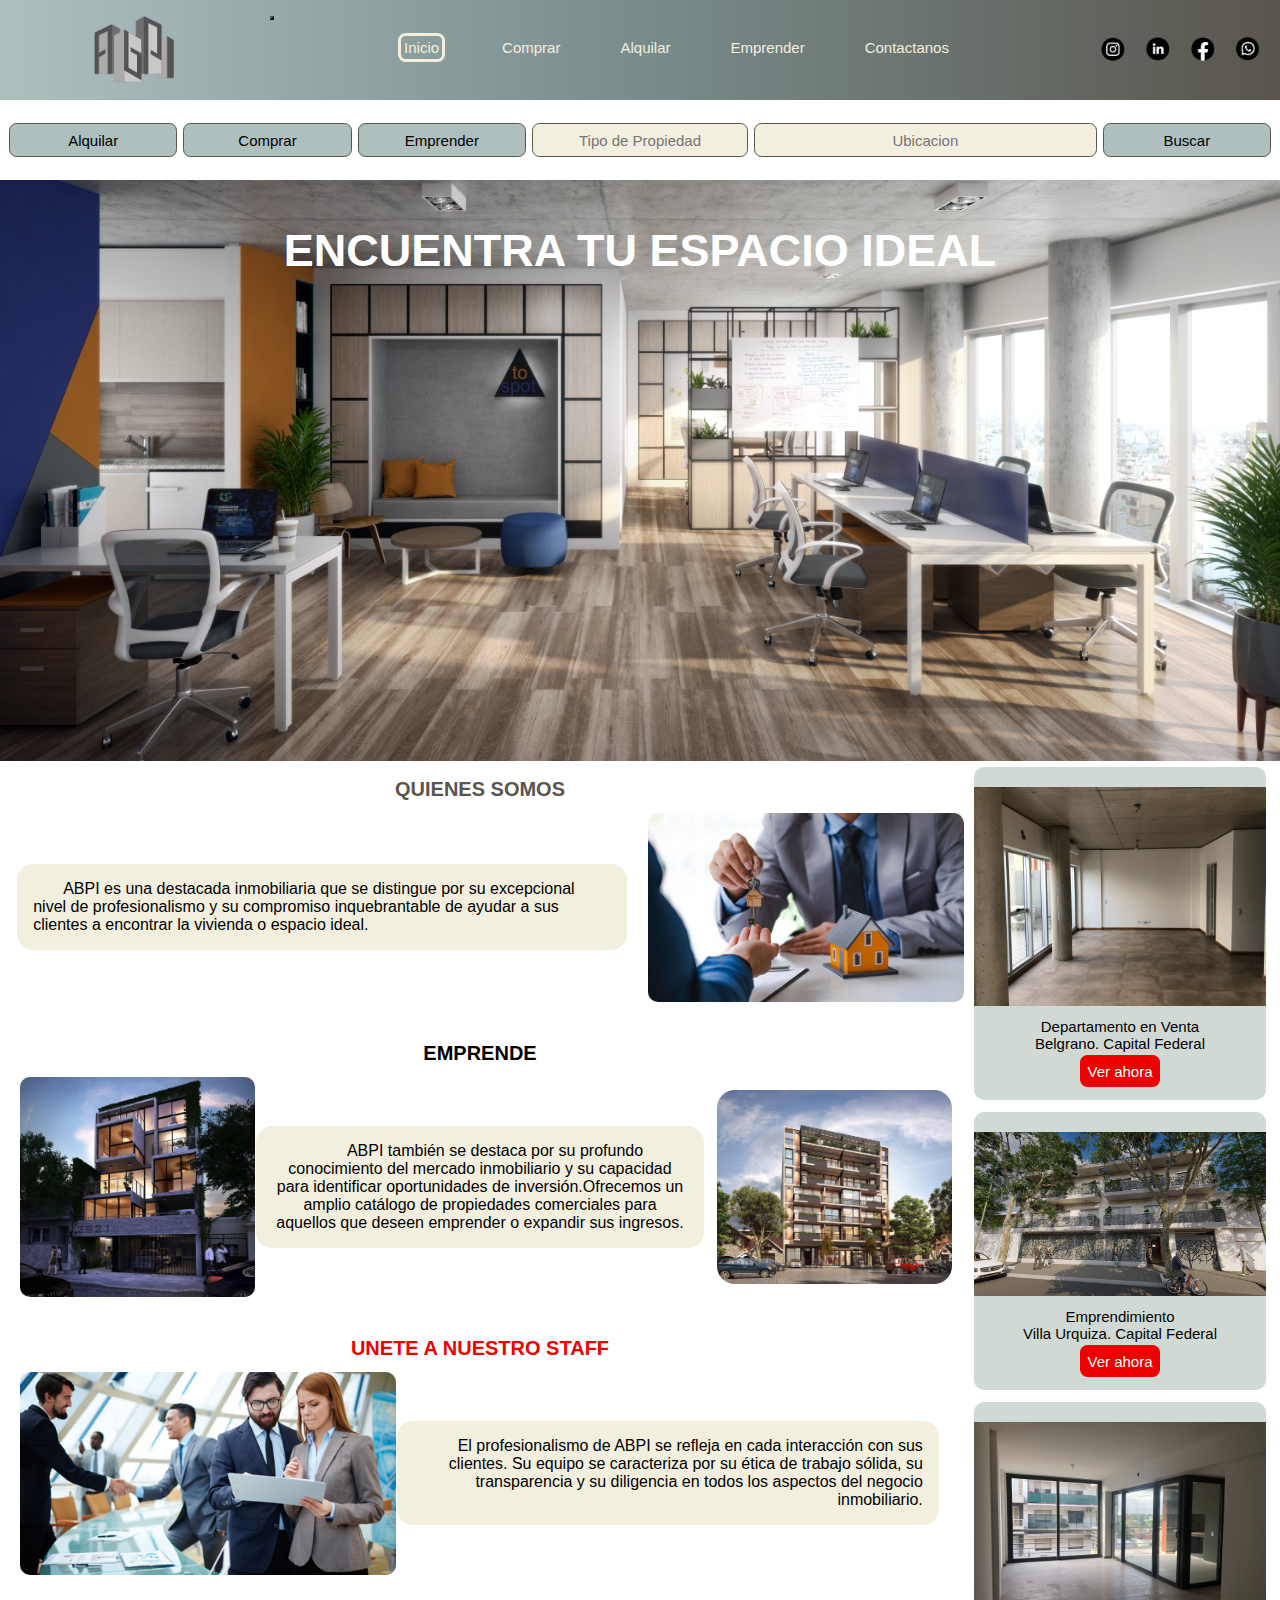
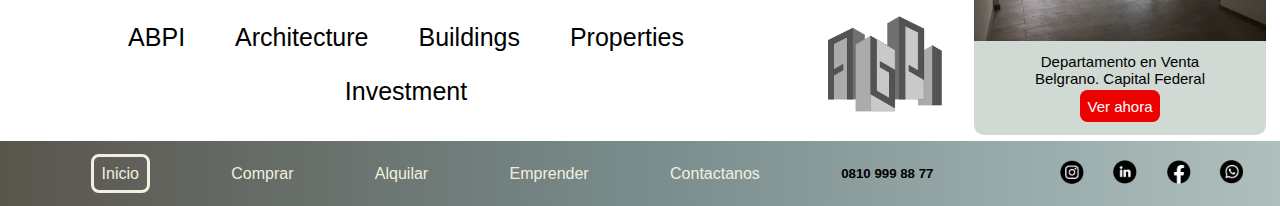
==== commit 3c9365d1: "se agregaron variables y mixins" ====
--- a/index.html
+++ b/index.html
@@ -6,7 +6,7 @@
     <meta http-equiv="X-UA-Compatible" content="IE=edge">
     <meta name="viewport" content="width=device-width, initial-scale=1.0">
     <link rel="shortcut icon" href="./img/LOGO ABPI.png">
-    <title>Inmobiliaria ABPI</title>
+    <title>ABPI Inicio</title>
     <!--BOOTSTRAP-->
     <link href="https://cdn.jsdelivr.net/npm/bootstrap@5.3.0/dist/css/bootstrap.min.css" rel="stylesheet"
         integrity="sha384-9ndCyUaIbzAi2FUVXJi0CjmCapSmO7SnpJef0486qhLnuZ2cdeRhO02iuK6FUUVM" crossorigin="anonymous">
@@ -57,60 +57,22 @@
                         alt="whatsapp_img"></a></li>
         </ul>
     </header>
+    <!--FORMULARIO PRINCIPAL-->
     <main>
-        <br>
-        <h1>ENCUENTRA TU ESPACIO IDEAL</h1>
-        <form class="form" action="">
-            <button class="alquilar">Alquilar</button>
-            <button class="comprar">Comprar</button>
-            <button class="emprender">Emprender</button>
-            <input class="tipo" type="text" placeholder="Tipo de Propiedad">
-            <input class="Ubicacion" type="text" placeholder="Ubicacion">
-            <button class="buscar">Buscar</button>
-        </form>
-        <!--IMAGENES HEROE-->
-        <div class="imgheroe">
-            <div id="carouselExampleIndicators" class="carousel slide">
-                <div class="carousel-indicators">
-                    <button type="button" data-bs-target="#carouselExampleIndicators" data-bs-slide-to="0"
-                        class="active" aria-current="true" aria-label="Slide 1"></button>
-                    <button type="button" data-bs-target="#carouselExampleIndicators" data-bs-slide-to="1"
-                        aria-label="Slide 2"></button>
-                    <button type="button" data-bs-target="#carouselExampleIndicators" data-bs-slide-to="2"
-                        aria-label="Slide 3"></button>
-                    <button type="button" data-bs-target="#carouselExampleIndicators" data-bs-slide-to="3"
-                        aria-label="Slide 4"></button>
-                    <button type="button" data-bs-target="#carouselExampleIndicators" data-bs-slide-to="4"
-                        aria-label="Slide 5"></button>
-                </div>
-                <div class="carousel-inner">
-                    <div class="carousel-item active">
-                        <img src="./img/IMG HEROE 1.jpg" class="carousel__img" alt="">
-                    </div>
-                    <div class="carousel-item">
-                        <img src="./img/IMG HEROE 2.jpeg" class="carousel__img" alt="edificio 1">
-                    </div>
-                    <div class="carousel-item">
-                        <img src="./img/IMG HEROE 3.jpg" class="carousel__img" alt="edificio 2">
-                    </div>
-                    <div class="carousel-item">
-                        <img src="./img/IMG HEROE 4.jpg" class="carousel__img" alt="edificio 3">
-                    </div>
-                    <div class="carousel-item">
-                        <img src="./img/IMG HEROE 5.jpg" class="carousel__img" alt="edificio 4">
-                    </div>
-                </div>
-                <button class="carousel-control-prev" type="button" data-bs-target="#carouselExampleIndicators"
-                    data-bs-slide="prev">
-                    <span class="carousel-control-prev-icon" aria-hidden="true"></span>
-                    <span class="visually-hidden">Previous</span>
-                </button>
-                <button class="carousel-control-next" type="button" data-bs-target="#carouselExampleIndicators"
-                    data-bs-slide="next">
-                    <span class="carousel-control-next-icon" aria-hidden="true"></span>
-                    <span class="visually-hidden">Next</span>
-                </button>
-            </div>
+        <div class="div__form">
+            <form class="form" action="">
+                <button class="alquilar">Alquilar</button>
+                <button class="comprar">Comprar</button>
+                <button class="emprender">Emprender</button>
+                <input class="tipo" type="text" placeholder="Tipo de Propiedad">
+                <input class="Ubicacion" type="text" placeholder="Ubicacion">
+                <button class="buscar">Buscar</button>
+            </form>
+        </div>
+        <!--TITULO Y HERO-->
+        <div class="hero">
+            <img src="/img/fondoportada.jpeg" alt="">
+            <h1>ENCUENTRA TU ESPACIO IDEAL</h1>
         </div>
         <article class="article__index">
             <section class="quienes"> <!--SECCION QUIENES SOMOS-->
@@ -118,34 +80,21 @@
                     <h2 class="quienes__h2">QUIENES SOMOS</h2>
                     <p class="quienes__div--p1">ABPI es una destacada inmobiliaria que se distingue por su excepcional
                         nivel de profesionalismo y su compromiso inquebrantable de ayudar a sus clientes a encontrar la
-                        vivienda o espacio ideal. Su enfoque centrado en el cliente y su amplio conocimiento del mercado
-                        inmobiliario los convierten en un aliado confiable para aquellos que buscan comprar o alquilar
-                        una propiedad, así como para los inversionistas en busca de oportunidades de emprendimientos.
-                    </p>
-                    <!--texto alternativo-->
-                    <p class="quienes__div--p2">Una de las principales cualidades de ABPI es su capacidad para comprender
-                        y atender las
-                        necesidades individuales de cada cliente. Su equipo de agentes inmobiliarios altamente
-                        capacitados trabaja estrechamente con los clientes, escuchando sus preferencias y requisitos
-                        específicos, para poder ofrecer opciones que se ajusten perfectamente a sus necesidades. La
-                        atención personalizada y el trato amable hacen que la experiencia de búsqueda de propiedades sea
-                        fluida y satisfactoria.
+                        vivienda o espacio ideal.
                     </p>
                     <img class="quienes__div--img1" src="./img/quienesomos1.jpg" alt=" quienes_img1">
-                    <!--imagen alternatitva-->
-                    <img class="quienes__div--img2" src="./img/quienesomos2.jpg" alt="quienes_img2">
+                </div>
                 </div>
             </section>
             <section class="emprende"> <!--SECCION EMPRENDE-->
                 <div class="emprende__div">
                     <h2 class="emprende__h2">EMPRENDE</h2>
-                    <p class="emprende__div--p">ABP también se destaca por su profundo conocimiento del mercado
+                    <p class="emprende__div--p">ABPI también se destaca por su profundo conocimiento del mercado
                         inmobiliario y su capacidad para identificar oportunidades de inversión.Ofrecemos un amplio
                         catálogo de propiedades comerciales para aquellos que deseen emprender o expandir sus ingresos.
-                        ABP te guiará en cada paso del proceso, brindándote información detallada sobre ubicaciones
-                        estratégicas y oportunidades de crecimiento.</p>
+                    </p>
                     <img class="emprende__div--img1" src="./img/emprende1.jpg" alt="emprende_img1">
-                    <!--imagen alternatitva-->
+                    <!--imagen alternativa-->
                     <img class="emprende__div--img2" src="./img/emprende 2.jpg" alt="emprende_img2">
                 </div>
             </section>
@@ -154,45 +103,52 @@
                     <h2 class="unete__h2">UNETE A NUESTRO STAFF</h2>
                     <p class="unete__div--p">El profesionalismo de ABPI se refleja en cada interacción con sus clientes.
                         Su equipo se caracteriza por su ética de trabajo sólida, su transparencia y su diligencia en
-                        todos los aspectos del negocio inmobiliario. Desde la presentación de opciones hasta las
-                        negociaciones y el cierre de la transacción, ABP se asegura de que cada cliente se sienta
-                        respaldado y confiado en su elección. Si estas buscando oportunidades de ingreso, un socio
-                        confiable y una experiencia inmobiliaria satisfactoria no dudes en unirte a nuestro equipo. </p>
+                        todos los aspectos del negocio inmobiliario. </p>
                     <img class="unete__div--img1" src="./img/unete.jpg" alt="unete_img1">
-                    <!--imagen alternatitva-->
-                    <img class="unete__div--img2" src="./img/unete2.jpg" alt="unete_img2">
                 </div>
             </section>
+            <section class="consigna">
+                <ul>
+                    <li>ABPI</li>
+                    <li class="consigna__li1">Architecture</li>
+                    <li class="consigna__li2">Buildings</li>
+                    <li class="consigna__li3">Properties</li>
+                    <li class="consigna__li4">Investment</li>
+                </ul>
+                <img src="./img/LOGO ABPI.png" alt="">
+            </section>
             <aside class="aside">
-                <section class=" aside__1">
-                    <div class="aside__div">
-                        <img class="aside__img" src="./img/cabildo/estar.jpg" alt="cabildo_img1">
-                        <ul class="aside__ul">
-                            <li>Departamento en Venta</li>
-                            <li>Belgrano. Capital Federal</li>
-                            <a class="aside__a" href="./pages/Comprar.html#propiedad__1">Ver ahora</a>
-                        </ul>
-                    </div>
-                </section>
-                <section class=" aside__2">
-                    <div class="aside__div">
-                        <img class="aside__img" src="./img/altolaguirre/altola1.jpg" alt="altolaquirre_img1">
-                        <ul class="aside__ul">
-                            <li>Emprendimiento</li>
-                            <li>Villa Urquiza. Capital Federal</li>
-                            <a class="aside__a" href="./pages/Emprender.html#emprende__1">Ver ahora</a>
-                        </ul>
-                    </div>
-                </section>
-                <section class=" aside__3">
-                    <div class="aside__div">
-                        <img class="aside__img" src="./img/echeverria/estar1.jpg" alt="echeverria_img2">
-                        <ul class="aside__ul">
-                            <li>Departamento en Venta</li>
-                            <li>Belgrano. Capital Federal</li>
-                            <a class="aside__a" href="./pages/Comprar.html#propiedad__2">Ver ahora</a>
-                        </ul>
-                    </div>
+                <section class="section_aside">
+                    <section class=" aside__1">
+                        <div class="aside__div">
+                            <img class="aside__img" src="./img/cabildo/estar.jpg" alt="cabildo_img1">
+                            <ul class="aside__ul">
+                                <li>Departamento en Venta</li>
+                                <li>Belgrano. Capital Federal</li>
+                                <a class="aside__a" href="./pages/Comprar.html#propiedad__1">Ver ahora</a>
+                            </ul>
+                        </div>
+                    </section>
+                    <section class=" aside__2">
+                        <div class="aside__div">
+                            <img class="aside__img" src="./img/altolaguirre/altola1.jpg" alt="altolaquirre_img1">
+                            <ul class="aside__ul">
+                                <li>Emprendimiento</li>
+                                <li>Villa Urquiza. Capital Federal</li>
+                                <a class="aside__a" href="./pages/Emprender.html#emprender__1">Ver ahora</a>
+                            </ul>
+                        </div>
+                    </section>
+                    <section class=" aside__3">
+                        <div class="aside__div">
+                            <img class="aside__img" src="./img/echeverria/estar1.jpg" alt="echeverria_img2">
+                            <ul class="aside__ul">
+                                <li>Departamento en Venta</li>
+                                <li>Belgrano. Capital Federal</li>
+                                <a class="aside__a" href="./pages/Comprar.html#propiedad__2">Ver ahora</a>
+                            </ul>
+                        </div>
+                    </section>
                 </section>
             </aside>
         </article>
--- a/css/style.css
+++ b/css/style.css
@@ -1,26 +1,3 @@
-* {
-  padding: 0;
-  margin: 0;
-  font-family: sans-serif;
-  list-style: none;
-  text-decoration: none; }
-
-a {
-  text-decoration: none; }
-
-html {
-  font-size: 16px; }
-
-@media only screen and (min-width: 401px) {
-  /*TABLET STYLE */
-  html {
-    font-size: 16px; } }
-
-@media only screen and (min-width: 961px) {
-  /*DESKTOP STYLE */
-  html {
-    font-size: 20px; } }
-
 /* FONT FAMILIES */
 /* FONT SIZES */
 /* 12px */
@@ -30,24 +7,46 @@
 /* 48px */
 /* FONT WEIGHTS */
 /* COLORS */
-/** SHADOWS */
+/* SHADOWS */
+/* BUTTONS */
+/*H2*/
+* {
+  padding: 0;
+  margin: 0;
+  font-family: Inter var, "Gill Sans", "Gill Sans MT", Calibri, "Trebuchet MS", sans-serif;
+  list-style: none;
+  text-decoration: none; }
+
+a {
+  text-decoration: none;
+  font-family: Inter var, "Gill Sans", "Gill Sans MT", Calibri, "Trebuchet MS", sans-serif; }
+
+html {
+  font-size: 16px; }
+
+@media only screen and (min-width: 401px) {
+  /*TABLET STYLE */
+  html {
+    font-size: 16px; } }
+
+@media only screen and (min-width: 961px) {
+  /*DESKTOP STYLE */
+  html {
+    font-size: 20px; } }
+
 .header {
   background: linear-gradient(to right, #AEBFBE, #798C8C, #59554C);
   display: grid;
   grid-template-columns: 1fr 3fr;
   grid-template-rows: auto;
-  grid-template-areas: "logo nav";
-  position: fixed;
-  top: 0;
-  left: 0;
-  width: 100%;
-  z-index: 1; }
+  grid-template-areas: "logo nav"; }
 
 .logo {
   grid-area: logo;
   max-width: 100%;
   height: 100%;
-  object-fit: cover; }
+  object-fit: cover;
+  margin: auto; }
 
 button.navbar-toggler {
   background-color: #F2EFDF;
@@ -75,9 +74,10 @@
   justify-content: space-evenly; }
 
 .header__nav--a {
-  border: 0.2em solid #F2EFDF;
   border-radius: .5em;
-  padding: .5em; }
+  padding: .5em;
+  /* CARDS */
+  border: 0.2em solid #F2EFDF; }
 
 .header li {
   font-size: 0.75rem;
@@ -87,6 +87,9 @@
   color: #F2EFDF;
   text-decoration: none;
   padding: .2em; }
+
+.header a:hover {
+  color: #000000; }
 
 .header__ul {
   grid-area: redes;
@@ -126,17 +129,13 @@
 @media only screen and (min-width: 961px) {
   /*DESKTOP STYLE */
   .header {
-    grid-template-columns: auto 3fr .5fr;
+    grid-template-columns: 1fr 3fr .5fr;
     grid-template-rows: 100px;
     grid-template-areas: "logo nav redes"; } }
 
-h1 {
-  text-align: center;
-  font-size: 1.25rem;
-  font-weight: 1000;
-  margin-bottom: 1em;
-  color: #ec0000;
-  align-items: center; }
+/*FORMULARIO PRINCIPAL*/
+.div__form {
+  margin: 1em 0px; }
 
 .form {
   display: grid;
@@ -148,7 +147,7 @@
  "tipo"  "ubicacion"  "buscar";
-  margin: 0em 1em; }
+  margin: 1em 1em; }
 
 .alquilar {
   grid-area: alquilar; }
@@ -170,42 +169,65 @@
 
 .form input {
   text-align: center;
-  font-size: .8rem;
+  font-size: 0.75rem;
   margin: .1em 0em;
-  padding: 1em; }
+  padding: .7em;
+  border-radius: .5em;
+  padding: .5em;
+  /* CARDS */
+  border: 0.1em solid #59554C;
+  background-color: #F2EFDF; }
 
 .form button {
   font-size: 0.75rem;
-  background-color: #7a7a7a;
-  color: white;
+  background-color: #AEBFBE;
+  color: #000000;
   margin: .1em 0em;
-  padding: .5em; }
-
-/*IMAGENES HEROE*/
+  padding: .5em;
+  border-radius: .5em;
+  padding: .5em;
+  /* CARDS */
+  border: 0.1em solid #59554C; }
+
+/*HERO*/
+.hero {
+  display: grid;
+  grid-template-columns: 1fr;
+  grid-template-rows: auto;
+  grid-template-areas: "titulo"+ "heroimg";
+  justify-items: center; }
+
+h1 {
+  grid-area: titulo;
+  position: absolute;
+  grid-area: titulo;
+  text-align: center;
+  font-size: 1.25rem;
+  font-weight: 700;
+  color: #ffffff;
+  background-color: #000000 0, 0, 0, 0.7;
+  margin: 1em auto; }
+
+.hero img {
+  grid-area: heroimg;
+  width: 100%;
+  height: auto; }
+
+/*ARTICULOS*/
 .article_index {
   display: grid;
   grid-template-columns: 1fr;
-  grid-template-rows: auto auto auto auto;
+  grid-template-rows: auto auto auto;
   grid-template-areas: "quienes"  "emprende"  "unete";
-  margin: .5rem 0rem; }
-
-.imgheroe {
-  display: flex;
-  align-content: center;
-  justify-content: center;
-  margin: .5rem 0rem;
-  background-image: url(/img/fondo.jpg);
-  background-size: cover; }
-
-.carousel__img {
-  max-width: 100%; }
+  margin: .5em 0rem; }
 
 /*SECCION QUIENES SOMOS*/
 .quienes {
   grid-area: quienes;
-  padding: .0em .5em 0em .5em; }
+  padding: .0em .3em 0em .3em; }
 
 .quienes__div {
   display: grid;
@@ -219,13 +241,13 @@
 .quienes h2 {
   grid-area: quienes__h2;
   font-size: 1rem;
-  color: gray;
-  margin: .7em;
-  display: flex;
-  flex-wrap: wrap;
-  align-content: center;
-  justify-content: center;
-  font-weight: bold; }
+  font-weight: bold;
+  margin: .7em auto .1em auto;
+  display: flex;
+  flex-wrap: wrap;
+  align-content: center;
+  justify-content: center;
+  color: #59554C; }
 
 .quienes__div--p1 {
   grid-area: quienes__div--p1;
@@ -233,37 +255,18 @@
   text-indent: 1.5rem;
   font-size: .8rem;
   padding: 1em 1em;
-  background-color: #e9e9e9;
-  box-shadow: 0.7em 0.7em 0.7em rgba(0, 0, 0, 0.2);
+  background-color: #F2EFDF;
+  box-shadow: 0.7em 0.7em 0.7em #000000 0, 0, 0, 0.2;
   border-radius: 1em;
   margin: .3em .7em;
-  align-items: center; }
-
-.quienes__div--p2 {
-  grid-area: quienes__div--p2;
-  text-align: justify;
-  text-indent: 20px;
-  font-size: .8rem;
-  padding: 2em 2em;
-  background-color: #e9e9e9;
-  box-shadow: 0.7em 0.7em 0.7em rgba(0, 0, 0, 0.2);
-  border-radius: 1em;
-  margin: .3em .7em;
-  display: none;
-  align-items: center; }
+  align-items: center;
+  font-weight: 500; }
 
 .quienes__div--img1 {
   grid-area: quienes__div--img1;
   width: 100%;
   padding: .5em;
   border-radius: 1em; }
-
-.quienes__div--img2 {
-  grid-area: quienes__div--img2;
-  width: 100%;
-  padding: .5em;
-  border-radius: 1em;
-  display: none; }
 
 /*SECCION EMPRENDE*/
 .emprende {
@@ -282,13 +285,13 @@
 .emprende h2 {
   grid-area: emprende__h2;
   font-size: 1rem;
-  color: black;
-  margin: .0em .0em .7em 0em;
-  display: flex;
-  flex-wrap: wrap;
-  align-content: center;
-  justify-content: center;
-  font-weight: bold; }
+  font-weight: bold;
+  margin: .7em auto .1em auto;
+  display: flex;
+  flex-wrap: wrap;
+  align-content: center;
+  justify-content: center;
+  color: #000000; }
 
 .emprende__div--p {
   grid-area: emprende__div--p;
@@ -296,11 +299,12 @@
   text-indent: 1.5rem;
   font-size: .8rem;
   padding: 1em 1em;
-  background-color: #e9e9e9;
-  box-shadow: 0.7em 0.7em 0.7em rgba(0, 0, 0, 0.2);
+  background-color: #F2EFDF;
+  box-shadow: 0.7em 0.7em 0.7em #000000 0, 0, 0, 0.2;
   border-radius: 1em;
   margin: .3em .7em;
-  align-items: center; }
+  align-items: center;
+  font-weight: 500; }
 
 .emprende__div--img1 {
   grid-area: emprende__div--img1;
@@ -311,7 +315,7 @@
 .emprende__div--img2 {
   grid-area: emprende__div--img2;
   width: 100%;
-  padding: .5em;
+  padding: .1em;
   border-radius: 1em;
   display: none; }
 
@@ -331,13 +335,13 @@
 .unete__h2 {
   grid-area: unete__h2;
   font-size: 1rem;
-  color: red;
-  margin: .0em .0em .7em 0em;
-  display: flex;
-  flex-wrap: wrap;
-  align-content: center;
-  justify-content: center;
-  font-weight: bold; }
+  font-weight: bold;
+  margin: .7em auto .1em auto;
+  display: flex;
+  flex-wrap: wrap;
+  align-content: center;
+  justify-content: center;
+  color: #ec0000; }
 
 .unete__div--p {
   grid-area: unete__div--p;
@@ -345,10 +349,12 @@
   text-indent: 1.5rem;
   font-size: .8rem;
   padding: 1em 1em;
-  background-color: #e9e9e9;
-  box-shadow: 0.7em 0.7em 0.7em rgba(0, 0, 0, 0.2);
+  background-color: #F2EFDF;
+  box-shadow: 0.7em 0.7em 0.7em #000000 0, 0, 0, 0.2;
   border-radius: 1em;
-  margin: .3em .7em; }
+  margin: .3em .7em;
+  align-items: center;
+  font-weight: 500; }
 
 .unete__div--img1 {
   grid-area: unete__div--img1;
@@ -356,17 +362,13 @@
   padding: .5em;
   border-radius: 1em; }
 
-.unete__div--img2 {
-  grid-area: unete__div--img1;
-  width: 100%;
-  padding: .5em;
-  border-radius: 1em;
+.consigna {
   display: none; }
 
 /* @media(min-width:400px){ MOBILE*/
 @media only screen and (min-width: 401px) {
   /*TABLET STYLE */
-  article__index {
+  .article__index {
     display: grid;
     grid-template-columns: 2fr 1fr;
     grid-template-rows: auto auto auto;
@@ -391,21 +393,43 @@
     grid-template-columns: 1fr 1fr 1fr 1fr 2fr 1fr;
     grid-template-rows: 1fr;
     grid-template-areas: "alquilar comprar emprender tipo ubicacion buscar"; }
+  h1 {
+    font-size: 2.25rem; }
   .article__index {
     display: grid;
     grid-template-columns: 3fr 1fr;
-    grid-template-rows: auto auto auto;
+    grid-template-rows: auto auto auto auto;
     grid-template-areas: "quienes aside"  "emprende aside"- "unete aside";
+ "unete aside"+ "consigna aside";
     align-items: center; }
+  .consigna {
+    grid-area: consigna;
+    display: flex;
+    justify-content: space-evenly; }
+  .consigna img {
+    max-width: 15%;
+    padding: .1em; }
+  .consigna ul {
+    display: flex;
+    flex-direction: row;
+    justify-content: center;
+    align-items: center;
+    flex-wrap: wrap;
+    padding: .5em;
+    margin: auto .5em;
+    box-shadow: 0.7em 0.7em 0.7em #000000 0, 0, 0, 0.2; }
+  .consigna li {
+    font-size: 1.25rem;
+    font-weight: 500;
+    margin: .5em 1em; }
   .quienes__div {
     display: grid;
-    grid-template-columns: 1.5fr 1fr;
+    grid-template-columns: 2fr 1fr;
     grid-template-rows: auto auto;
     grid-template-areas: "quienes__h2 quienes__h2"- "quienes__div--p1 quienes__div--img1";
-    margin-top: 0rem; }
+ "quienes__div--p1 quienes__div--img1"; }
   .article p {
     font-size: 1rem; }
   .quienes__div--p1 {
@@ -431,11 +455,27 @@
   .unete__div--p {
     text-align: right; } }
 
+.article__comprar {
+  display: grid;
+  grid-template-columns: 1fr;
+  grid-template-rows: auto auto;
+  grid-template-areas: "propiedad__1"+ "propiedad__2";
+  margin: .5em .5em; }
+
 /*PROPIEDAD 1*/
+#propiedad__1 {
+  grid-area: propiedad__1; }
+
 #propiedad__1 h2 {
-  font-size: 1.5rem;
+  font-size: 1.25rem;
   font-weight: bold;
-  color: gray;
+  margin: .7em auto .1em auto;
+  display: flex;
+  flex-wrap: wrap;
+  align-content: center;
+  justify-content: center;
+  color: #000000;
   margin-top: .7em;
   display: flex;
   flex-wrap: wrap;
@@ -447,7 +487,8 @@
   flex-direction: row;
   align-content: center;
   align-items: stretch;
-  flex-wrap: wrap; }
+  flex-wrap: wrap;
+  margin: auto; }
 
 .propiedad1__ul {
   display: flex;
@@ -460,26 +501,28 @@
 
 .propiedad1__ul li {
   list-style: none;
-  font-size: .8rem; }
+  font-size: 0.75rem; }
 
 .propiedad1__ul a {
-  font-size: .8rem;
-  padding: .5em;
+  font-size: 0.75rem;
   border-radius: .5em;
-  background-color: red;
-  color: white; }
-
-.propiedad1__ul--img1 {
-  width: 49.5%;
-  padding: 3px; }
-
-.propiedad1__ul--img2 {
-  width: 24.5%;
-  padding: 3px; }
+  padding: .5em;
+  /* CARDS */
+  background-color: #ec0000;
+  color: #ffffff; }
+
+.propiedad1__img1 {
+  width: 50%;
+  padding: .2em; }
+
+.propiedad1__img2 {
+  width: 25%;
+  padding: .2em; }
 
 .propiedad1__fondo {
-  background-color: #dddddd;
-  height: 75px; }
+  background-color: #D0D9D4;
+  height: 50px;
+  margin: 0em .2em; }
 
 .propiedad1__ul2 {
   display: flex;
@@ -487,21 +530,31 @@
   justify-content: space-evenly;
   align-items: center;
   flex-wrap: wrap;
-  height: 75px; }
+  height: 50px;
+  margin: 0em;
+  padding: 0em .2em; }
 
 .propiedad1__ul2 li {
   list-style: none;
-  font-size: .8rem; }
+  font-size: 0.75rem; }
 
 .propiedad1__precio {
-  color: red;
-  font-weight: bold; }
+  color: #ec0000;
+  font-weight: 500; }
 
 /*PROPIEDAD 2*/
+#propiedad__2 {
+  grid-area: propiedad__2; }
+
 #propiedad__2 h2 {
-  font-size: 1.5rem;
+  font-size: 1.25rem;
   font-weight: bold;
-  color: gray;
+  margin: .7em auto .1em auto;
+  display: flex;
+  flex-wrap: wrap;
+  align-content: center;
+  justify-content: center;
+  color: #000000;
   margin-top: .7em;
   display: flex;
   flex-wrap: wrap;
@@ -513,7 +566,8 @@
   flex-direction: row;
   align-content: center;
   align-items: stretch;
-  flex-wrap: wrap; }
+  flex-wrap: wrap;
+  margin: auto; }
 
 .propiedad2__ul {
   display: flex;
@@ -526,26 +580,28 @@
 
 .propiedad2__ul li {
   list-style: none;
-  font-size: .8rem; }
+  font-size: 0.75rem; }
 
 .propiedad2__ul a {
-  font-size: .8rem;
-  padding: .5em;
+  font-size: 0.75rem;
   border-radius: .5em;
-  background-color: red;
-  color: white; }
-
-.propiedad2__ul--img1 {
-  width: 49.5%;
-  padding: 3px; }
-
-.propiedad2__ul--img2 {
-  width: 24.5%;
-  padding: 3px; }
+  padding: .5em;
+  /* CARDS */
+  background-color: #ec0000;
+  color: #ffffff; }
+
+.propiedad2__img1 {
+  width: 50%;
+  padding: .2em; }
+
+.propiedad2__img2 {
+  width: 25%;
+  padding: .2em; }
 
 .propiedad2__fondo {
-  background-color: #dddddd;
-  height: 75px; }
+  background-color: #D0D9D4;
+  height: 50px;
+  margin: 0em .2em; }
 
 .propiedad2__ul2 {
   display: flex;
@@ -553,95 +609,145 @@
   justify-content: space-evenly;
   align-items: center;
   flex-wrap: wrap;
-  height: 75px; }
+  height: 50px;
+  margin: 0em;
+  padding: 0em .2em; }
 
 .propiedad2__ul2 li {
   list-style: none;
-  font-size: .8rem; }
+  font-size: 0.75rem; }
 
 .propiedad2__precio {
-  color: red;
-  font-weight: bold; }
-
-/*ALQUILER 1*/
-#alquiler1 h2 {
-  font-size: 1.5rem;
+  color: #ec0000;
+  font-weight: 500; }
+
+/* @media(min-width:400px){ MOBILE*/
+@media only screen and (min-width: 401px) {
+  /*TABLET STYLE */
+  .article__comprar {
+    display: grid;
+    grid-template-columns: 2fr 1fr;
+    grid-template-rows: auto auto auto;
+    grid-template-areas: "propiedad__1 aside"+ "propiedad__2 aside"+ ". aside"; } }
+
+.article__alquilar {
+  display: grid;
+  grid-template-columns: 1fr;
+  grid-template-rows: auto auto;
+  grid-template-areas: "alquilar__1"+ "alquilar__2";
+  margin: .5em .5em; }
+
+/*ALQUILAR 1*/
+#alquilar__1 {
+  grid-area: alquilar__1; }
+
+#alquilar__1 h2 {
+  font-size: 1.25rem;
   font-weight: bold;
-  color: gray;
+  margin: .7em auto .1em auto;
+  display: flex;
+  flex-wrap: wrap;
+  align-content: center;
+  justify-content: center;
+  color: #000000;
   margin-top: .7em;
   display: flex;
   flex-wrap: wrap;
   align-content: center;
   justify-content: center; }
 
-.alqui1 {
+.alquilar1__div {
   display: flex;
   flex-direction: row;
   align-content: center;
   align-items: stretch;
-  flex-wrap: wrap; }
-
-.descriptriun1 {
-  display: flex;
-  flex-direction: row;
-  justify-content: space-evenly;
-  align-items: center;
+  flex-wrap: wrap;
+  margin: auto; }
+
+.alquilar1__ul {
+  display: flex;
+  flex-direction: row;
+  justify-content: space-evenly;
+  align-items: center;
+  flex-wrap: wrap;
   margin: 0em;
   padding: 0em; }
 
-#alquiler1 li {
+.alquilar1__ul li {
   list-style: none;
-  font-size: .8rem; }
-
-.descriptriun1 a {
-  font-size: .8rem;
-  padding: .5em;
+  font-size: 0.75rem; }
+
+.alquilar1__ul a {
+  font-size: 0.75rem;
   border-radius: .5em;
-  background-color: red;
-  color: white; }
-
-.imgtriun1 {
-  width: 48%;
-  padding: 3px; }
-
-.imgtriun2 {
+  padding: .5em;
+  /* CARDS */
+  background-color: #ec0000;
+  color: #ffffff; }
+
+.alquilar1__img1 {
+  width: 50%;
+  padding: .2em; }
+
+.alquilar1__img2 {
   width: 25%;
-  padding: 3px; }
-
-.fondotriun1 {
-  background-color: #dddddd;
-  height: 75px; }
-
-.descriptriun2 {
-  display: flex;
-  flex-direction: row;
-  justify-content: space-evenly;
-  align-items: center;
-  flex-wrap: wrap;
-  height: 75px; }
-
-.preciotriun1 {
+  padding: .2em; }
+
+.alquilar1__fondo {
+  background-color: #D0D9D4;
+  height: 50px;
+  margin: 0em .2em; }
+
+.alquilar1__ul2 {
+  display: flex;
+  flex-direction: row;
+  justify-content: space-evenly;
+  align-items: center;
+  flex-wrap: wrap;
+  height: 50px;
+  margin: 0em;
+  padding: 0em .2em; }
+
+.alquilar1__ul2 li {
+  list-style: none;
+  font-size: 0.75rem; }
+
+.alquilar1__precio {
   color: red;
-  font-weight: bold; }
-
-/*ALQUILER 2*/
-.alquiler2 h2 {
-  font-size: 1.5rem;
+  color: #ec0000;
+  font-weight: 500; }
+
+/*ALQUILaR 2*/
+#alquilar__2 {
+  grid-area: alquilar__2; }
+
+#alquilar__2 h2 {
+  font-size: 1.25rem;
   font-weight: bold;
-  color: gray;
+  margin: .7em auto .1em auto;
+  display: flex;
+  flex-wrap: wrap;
+  align-content: center;
+  justify-content: center;
+  color: #000000;
+  margin-top: .7em;
   display: flex;
   flex-wrap: wrap;
   align-content: center;
   justify-content: center; }
 
-.alqui2 {
+.alquilar2__div {
   display: flex;
   flex-direction: row;
   align-content: center;
   align-items: stretch;
-  flex-wrap: wrap; }
-
-.descriplocal1 {
+  flex-wrap: wrap;
+  margin: auto; }
+
+.alquilar2__ul {
   display: flex;
   flex-direction: row;
   justify-content: space-evenly;
@@ -650,53 +756,89 @@
   margin: 0em;
   padding: 0em; }
 
-.alquiler2 li {
+.alquilar2__ul li {
   list-style: none;
-  font-size: .8rem; }
-
-.descriplocal1 a {
-  font-size: .8rem;
-  margin-left: .5em;
-  padding: .5em;
-  background-color: red;
-  color: white; }
-
-.imglocalcab1 {
-  width: 48%;
-  padding: 3px; }
-
-.imglocalcab2 {
+  font-size: 0.75rem; }
+
+.alquilar2__ul a {
+  font-size: 0.75rem;
+  border-radius: .5em;
+  padding: .5em;
+  /* CARDS */
+  background-color: #ec0000;
+  color: #ffffff; }
+
+.alquilar2__img1 {
+  width: 50%;
+  padding: .2em; }
+
+.alquilar2__img2 {
   width: 25%;
-  padding: 3px; }
-
-.fondolocal1 {
-  background-color: #dddddd;
-  height: 75px; }
-
-.descriplocal2 {
-  display: flex;
-  flex-direction: row;
-  justify-content: space-evenly;
-  align-items: center;
-  flex-wrap: wrap;
-  height: 75px; }
-
-.preciolocal1 {
+  padding: .2em; }
+
+.alquilar2__fondo {
+  background-color: #D0D9D4;
+  height: 50px;
+  margin: 0em .2em; }
+
+.alquilar2__ul2 {
+  display: flex;
+  flex-direction: row;
+  justify-content: space-evenly;
+  align-items: center;
+  flex-wrap: wrap;
+  height: 50px;
+  margin: 0em;
+  padding: 0em .2em; }
+
+.alquilar2__ul2 li {
+  list-style: none;
+  font-size: 0.75rem; }
+
+.alquilar2__precio {
   color: red;
-  font-weight: bold; }
-
-/*EMPRENDIMIENTO 1*/
-#emprende__1 h2 {
-  font-size: 1.5rem;
-  color: gray;
+  color: #ec0000;
+  font-weight: 500; }
+
+/* @media(min-width:400px){ MOBILE*/
+@media only screen and (min-width: 401px) {
+  /*TABLET STYLE */
+  .article__alquilar {
+    display: grid;
+    grid-template-columns: 2fr 1fr;
+    grid-template-rows: auto auto auto;
+    grid-template-areas: "alquilar__1 aside"+ "alquilar__2 aside"+ ". aside"; } }
+
+.article__alquilar {
+  display: grid;
+  grid-template-columns: 1fr;
+  grid-template-rows: auto auto;
+  grid-template-areas: "emprender__1"+ "emprender__2";
+  margin: .5em .5em; }
+
+/*EMPRENDER1*/
+#emprender__1 {
+  grid-area: emprender__1; }
+
+#emprender__1 h2 {
+  font-size: 1.25rem;
+  font-weight: bold;
+  margin: .7em auto .1em auto;
+  display: flex;
+  flex-wrap: wrap;
+  align-content: center;
+  justify-content: center;
+  color: #000000;
   margin-top: .7em;
   display: flex;
   flex-wrap: wrap;
   align-content: center;
-  justify-content: center;
-  font-weight: bold; }
-
-.empre1 {
+  justify-content: center; }
+
+.emprender1__div {
   display: flex;
   flex-direction: row;
   align-content: center;
@@ -800,7 +942,7 @@
   grid-area: aside;
   display: none; }
 
-.aside {
+.section_aside {
   display: grid;
   grid-template-columns: 1fr;
   grid-template-rows: auto auto auto;
@@ -826,8 +968,8 @@
   grid-template-areas: "aside__img"  "aside__ul";
   justify-items: center;
-  background-color: #f3f2f2;
-  box-shadow: 0.7em 0.7em 0.7em rgba(0, 0, 0, 0.2);
+  background-color: #D0D9D4;
+  box-shadow: 0.7em 0.7em 0.7em #000000 0, 0, 0, 0.2;
   border-radius: .5em;
   margin: .3em .7em; }
 
@@ -845,31 +987,31 @@
   justify-items: center;
   margin: 0em;
   padding: 0.3em 0em 0.5em 0em;
-  font-weight: bold; }
+  font-weight: 500; }
 
 .aside__ul li {
-  font-size: .8rem;
+  font-size: 0.75rem;
   padding: .0em .0em;
   text-align: center; }
 
 .aside__a {
-  font-size: .8rem;
-  font-weight: bold;
+  font-size: 0.75rem;
+  font-weight: 500;
   text-decoration: none;
-  background-color: #7a7a7a;
-  border-radius: 1em;
-  color: white;
-  margin: .2em 0em;
-  padding: .5em; }
+  background-color: #ec0000;
+  border-radius: .5em;
+  padding: .5em;
+  /* CARDS */
+  color: #ffffff;
+  margin: .2em 0em; }
 
 /* @media(min-width:400px){ MOBILE*/
 @media only screen and (min-width: 401px) {
-  /*TABLET STYLE */
   .aside {
     display: grid; } }
 
 .footer {
-  background-color: gray;
+  background: linear-gradient(to right, #59554C, #798C8C, #AEBFBE);
   display: grid;
   grid-template-columns: 4fr 1fr;
   grid-template-rows: auto;
@@ -895,15 +1037,18 @@
   margin: 0em 0em; }
 
 .footer a {
-  color: white;
-  text-decoration: none; }
+  color: #F2EFDF; }
+
+.footer a:hover {
+  color: #000000; }
 
 .footer li {
   font-size: .8rem;
   padding: .1em .3em; }
 
 .footer__nro {
-  color: red; }
+  color: #000000;
+  margin: auto, 0px; }
 
 .footer__redes--ul img {
   width: 1.5rem; }
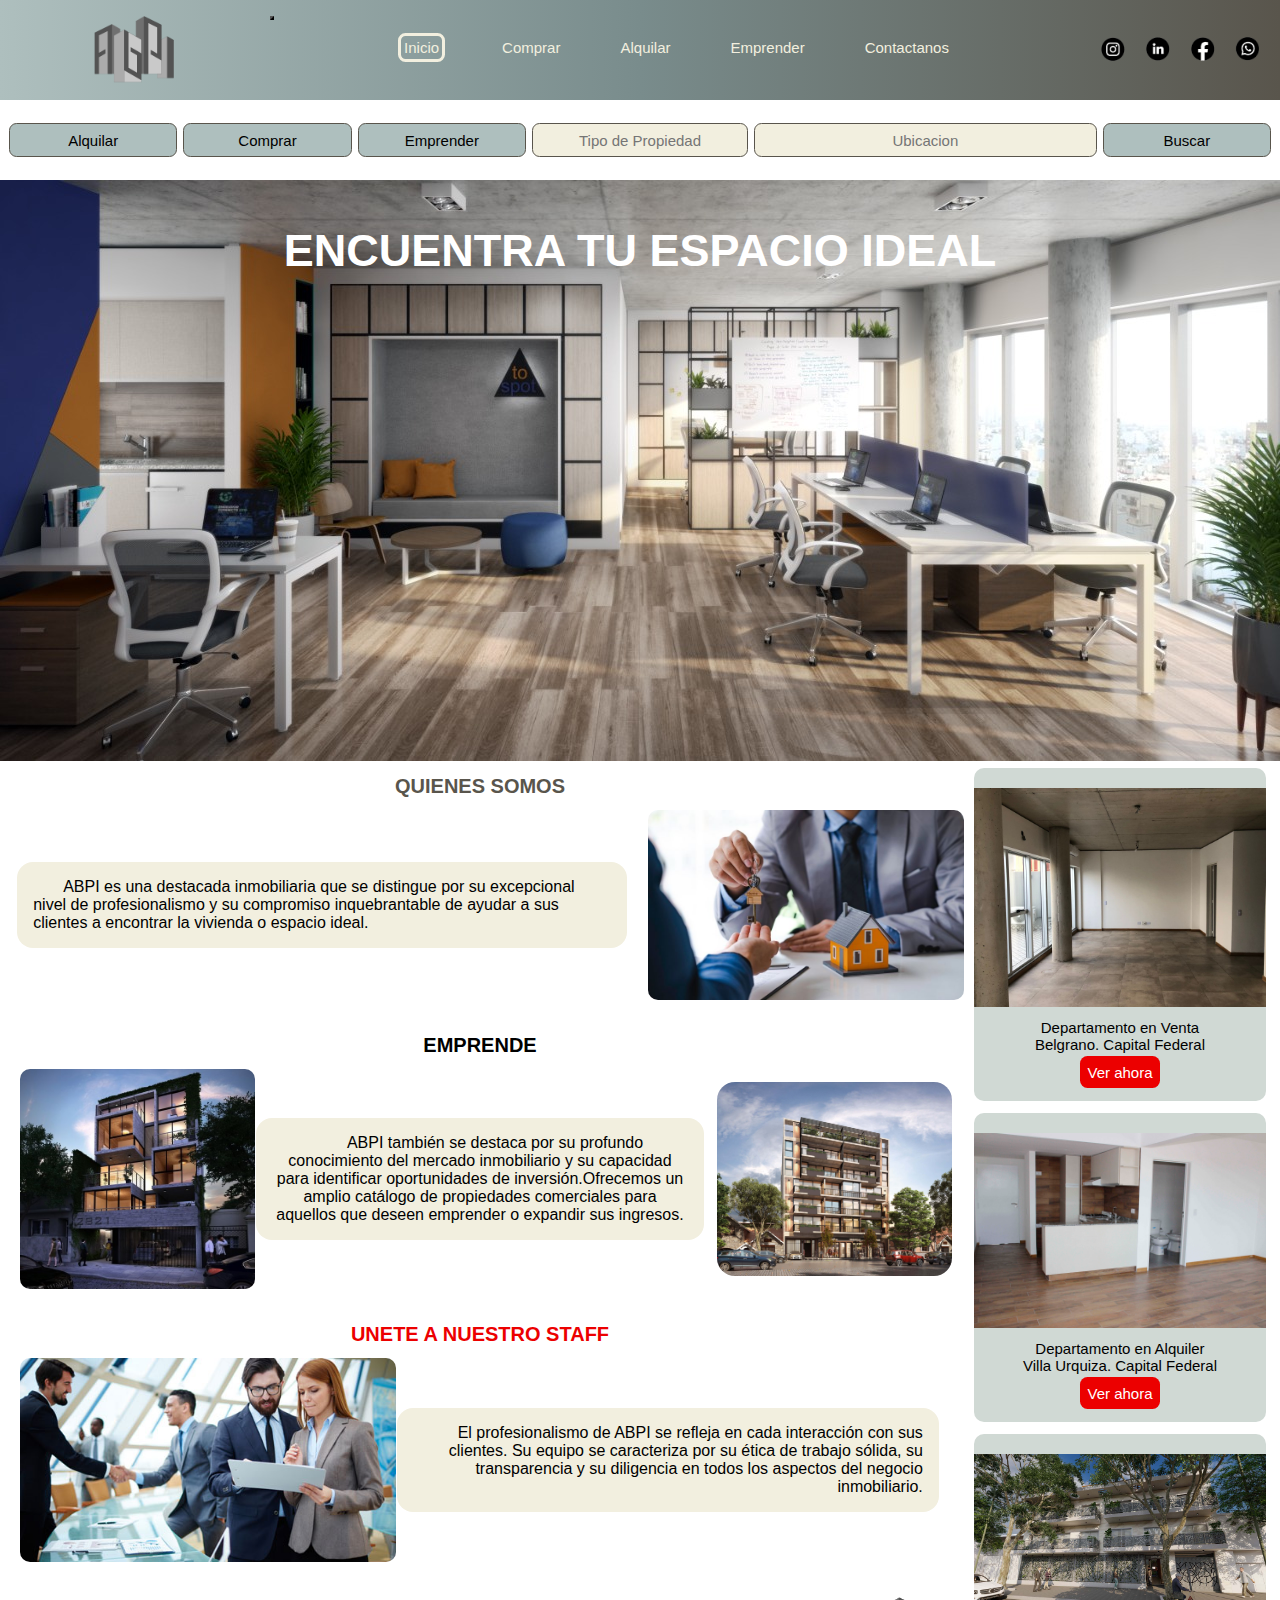
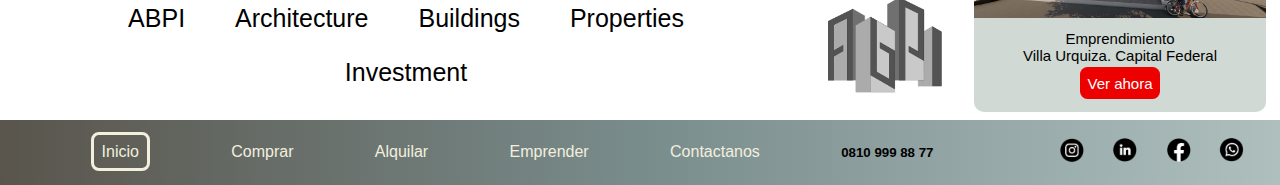
==== commit 9f9236b2: "se ajustaron pages,se agrego mixins, variables y una animacion" ====
--- a/index.html
+++ b/index.html
@@ -131,6 +131,16 @@
                     </section>
                     <section class=" aside__2">
                         <div class="aside__div">
+                            <img class="aside__img" src="./img/triunvirato/estar 1.JPG" alt="cabildo_img1">
+                            <ul class="aside__ul">
+                                <li>Departamento en Alquiler</li>
+                                <li>Villa Urquiza. Capital Federal</li>
+                                <a class="aside__a" href="./pages/Alquilar.html#alquilar__1">Ver ahora</a>
+                            </ul>
+                        </div>
+                    </section>
+                    <section class=" aside__3">
+                        <div class="aside__div">
                             <img class="aside__img" src="./img/altolaguirre/altola1.jpg" alt="altolaquirre_img1">
                             <ul class="aside__ul">
                                 <li>Emprendimiento</li>
@@ -138,17 +148,6 @@
                                 <a class="aside__a" href="./pages/Emprender.html#emprender__1">Ver ahora</a>
                             </ul>
                         </div>
-                    </section>
-                    <section class=" aside__3">
-                        <div class="aside__div">
-                            <img class="aside__img" src="./img/echeverria/estar1.jpg" alt="echeverria_img2">
-                            <ul class="aside__ul">
-                                <li>Departamento en Venta</li>
-                                <li>Belgrano. Capital Federal</li>
-                                <a class="aside__a" href="./pages/Comprar.html#propiedad__2">Ver ahora</a>
-                            </ul>
-                        </div>
-                    </section>
                 </section>
             </aside>
         </article>
--- a/css/style.css
+++ b/css/style.css
@@ -423,7 +423,9 @@
   .consigna li {
     font-size: 1.25rem;
     font-weight: 500;
-    margin: .5em 1em; }
+    margin: .5em 1em;
+    transform: translate x(3em);
+    transition: 3s; }
   .quienes__div {
     display: grid;
     grid-template-columns: 2fr 1fr;
@@ -540,7 +542,7 @@
 
 .propiedad1__precio {
   color: #ec0000;
-  font-weight: 500; }
+  font-weight: 700; }
 
 /*PROPIEDAD 2*/
 #propiedad__2 {
@@ -619,13 +621,12 @@
 
 .propiedad2__precio {
   color: #ec0000;
-  font-weight: 500; }
+  font-weight: 700; }
 
 /* @media(min-width:400px){ MOBILE*/
 @media only screen and (min-width: 401px) {
   /*TABLET STYLE */
   .article__comprar {
-    display: grid;
     grid-template-columns: 2fr 1fr;
     grid-template-rows: auto auto auto;
     grid-template-areas: "propiedad__1 aside"@@ -716,9 +717,8 @@
   font-size: 0.75rem; }
 
 .alquilar1__precio {
-  color: red;
   color: #ec0000;
-  font-weight: 500; }
+  font-weight: 700; }
 
 /*ALQUILaR 2*/
 #alquilar__2 {
@@ -796,22 +796,20 @@
   font-size: 0.75rem; }
 
 .alquilar2__precio {
-  color: red;
   color: #ec0000;
-  font-weight: 500; }
+  font-weight: 700; }
 
 /* @media(min-width:400px){ MOBILE*/
 @media only screen and (min-width: 401px) {
   /*TABLET STYLE */
   .article__alquilar {
-    display: grid;
     grid-template-columns: 2fr 1fr;
     grid-template-rows: auto auto auto;
     grid-template-areas: "alquilar__1 aside"  "alquilar__2 aside"  ". aside"; } }
 
-.article__alquilar {
+.article__emprender {
   display: grid;
   grid-template-columns: 1fr;
   grid-template-rows: auto auto;
@@ -838,15 +836,7 @@
   align-content: center;
   justify-content: center; }
 
-.emprender1__div {
-  display: flex;
-  flex-direction: row;
-  align-content: center;
-  align-items: center;
-  flex-wrap: wrap;
-  justify-content: center; }
-
-.descripalto1 {
+.emprender1__ul {
   display: flex;
   flex-direction: row;
   justify-content: space-evenly;
@@ -855,88 +845,235 @@
   margin: 0em;
   padding: 0em; }
 
-#emprende__1 li {
+#emprender__1 li {
   list-style: none;
-  font-size: .8rem; }
-
-.descripalto1 a {
+  font-size: 0.75rem; }
+
+.emprender1__ul a {
+  font-size: 0.75rem;
+  border-radius: .5em;
+  padding: .5em;
+  /* CARDS */
+  background-color: #ec0000;
+  color: #ffffff; }
+
+.emprender1__div {
+  display: grid;
+  grid-template-columns: 1fr 1fr;
+  grid-template-rows: auto auto auto;
+  grid-template-areas: "emprender1__p emprender1__p"+ "emprender1__img1 emprender1__img1"+ "emprender1__div2 emprender1__div2"; }
+
+.emprender1__img1 {
+  grid-area: emprender1__img1;
+  width: 100%;
+  padding: .2em 1em;
+  margin: auto; }
+
+.emprender1__p {
+  grid-area: emprender1__p;
+  text-align: justify;
+  text-indent: 1.5rem;
   font-size: .8rem;
-  padding: .5em;
-  background-color: red;
-  color: white; }
-
-.imgalto1 {
-  width: 48.2%;
-  margin: .6em;
-  justify-items: center;
+  padding: 1em 1em;
+  background-color: #F2EFDF;
+  box-shadow: 0.7em 0.7em 0.7em #000000 0, 0, 0, 0.2;
+  border-radius: 1em;
+  margin: .3em .7em;
+  align-items: center;
+  font-weight: 500; }
+
+.emprender1__div2 {
+  grid-area: emprender1__div2;
+  display: flex;
+  flex-direction: row;
+  align-content: center;
+  align-items: stretch;
+  flex-wrap: wrap;
+  margin: auto; }
+
+.emprender1__img2 {
+  width: 25%;
+  padding: .2em; }
+
+/*EMPRENDER1*/
+#emprender__2 {
+  grid-area: emprender__2; }
+
+#emprender__2 h2 {
+  font-size: 1.25rem;
+  font-weight: bold;
+  margin: .7em auto .1em auto;
+  display: flex;
+  flex-wrap: wrap;
+  align-content: center;
   justify-content: center;
+  color: #000000;
+  margin-top: .7em;
+  display: flex;
+  flex-wrap: wrap;
+  align-content: center;
+  justify-content: center; }
+
+.emprender2__ul {
+  display: flex;
+  flex-direction: row;
+  justify-content: space-evenly;
+  align-items: center;
+  flex-wrap: wrap;
+  margin: 0em;
+  padding: 0em; }
+
+#emprender__2 li {
+  list-style: none;
+  font-size: 0.75rem; }
+
+.emprender2__ul a {
+  font-size: 0.75rem;
+  border-radius: .5em;
+  padding: .5em;
+  /* CARDS */
+  background-color: #ec0000;
+  color: #ffffff; }
+
+.emprender2__div {
+  display: grid;
+  grid-template-columns: 1fr 1fr;
+  grid-template-rows: auto auto auto;
+  grid-template-areas: "emprender2__p emprender2__p"+ "emprender2__img1 emprender2__img1"+ "emprender2__div2 emprender2__div2"; }
+
+.emprender2__img1 {
+  grid-area: emprender2__img1;
+  width: 100%;
+  padding: .2em;
+  margin: auto; }
+
+.emprender2__p {
+  grid-area: emprender2__p;
+  text-align: justify;
+  text-indent: 1.5rem;
+  font-size: .8rem;
+  padding: 1em 1em;
+  background-color: #F2EFDF;
+  box-shadow: 0.7em 0.7em 0.7em #000000 0, 0, 0, 0.2;
+  border-radius: 1em;
+  margin: .3em .7em;
+  align-items: center;
+  font-weight: 500; }
+
+.emprender2__div2 {
+  grid-area: emprender2__div2;
+  display: flex;
+  flex-direction: row;
+  align-content: center;
+  align-items: stretch;
+  flex-wrap: wrap;
+  margin: auto; }
+
+.emprender2__img2 {
+  width: 25%;
+  padding: .2em; }
+
+/* @media(min-width:400px){ MOBILE*/
+@media only screen and (min-width: 401px) {
+  /*TABLET STYLE */
+  .article__emprender {
+    grid-template-columns: 2fr 1fr;
+    grid-template-rows: auto auto auto;
+    grid-template-areas: "emprender__1 aside"+ "emprender__2 aside"+ ". aside"; } }
+
+.contactanos {
+  display: grid;
+  grid-template-columns: 1fr;
+  grid-template-rows: auto auto;
+  grid-template-areas: " contactanos__form"+ "mapa";
+  margin: .5em .5em;
   align-items: center; }
 
-.imgalto2 {
-  width: 24.5%;
-  padding: 3px; }
-
-#emprende__1 p {
-  width: 98%;
-  padding: 1em;
-  margin: auto;
-  text-align: justify;
-  text-indent: 1em;
-  font-size: .7rem;
-  background-color: #e9e9e9;
-  box-shadow: 10px 10px 10px rgba(0, 0, 0, 0.2); }
-
-.formatocontactos {
-  display: flex;
-  flex-direction: row;
-  justify-content: center;
-  align-items: center;
-  flex-wrap: wrap; }
-
-.contactanos {
+.contactanos__form {
+  grid-area: contactanos__form;
   display: flex;
   flex-direction: column;
   justify-content: center;
   align-items: center;
   flex-wrap: wrap;
-  padding: .7em;
-  background-color: #e9e9e9;
-  width: auto; }
-
-.contactanos div {
-  font-size: 1.5rem;
-  color: gray;
-  margin-bottom: 0px; }
+  padding: 1em .7em;
+  background-color: #F2EFDF;
+  box-shadow: 0.7em 0.7em 0.7em #000000 0, 0, 0, 0.2;
+  border-radius: 1em;
+  margin: .3em .7em; }
+
+.contactanos h2 {
+  font-size: 1rem;
+  font-weight: bold;
+  margin: .7em auto .1em auto;
+  display: flex;
+  flex-wrap: wrap;
+  align-content: center;
+  justify-content: center;
+  color: #59554C; }
 
 .contactanos p {
-  font-size: .8rem;
-  width: 45%;
+  font-size: 0.75rem;
   text-align: center;
   margin: .7em; }
 
 .contactanos input {
-  padding: .5em;
-  font-size: .8rem;
-  margin-bottom: .7em;
-  width: 45%;
-  overflow: visible; }
-
-.formcontactos {
-  height: auto;
-  padding: .5em; }
-
-.botonformulario {
-  background-color: red;
-  font-size: 25px;
-  color: white;
-  font-weight: bold; }
-
-.formatocontactos img {
-  width: 45%;
-  margin: .01em; }
+  font-size: 0.75rem;
+  border-radius: .5em;
+  padding: .5em;
+  color: #ffffff;
+  margin-top: .7em;
+  width: 70%; }
+
+.input__text {
+  border-radius: .5em;
+  padding: .5em;
+  color: #ffffff;
+  width: 70%; }
+
+.input__submit {
+  border-radius: .5em;
+  padding: .5em;
+  background-color: #ec0000;
+  color: #ffffff;
+  width: 70%; }
+
+.contactanos__img {
+  grid-area: contactanos__img;
+  display: none; }
+
+.contactanos img {
+  width: 100%; }
+
+.logo__contactanos {
+  grid-area: logo__contactanos;
+  display: none; }
 
 .mapa {
-  width: 100%; }
+  grid-area: mapa; }
+
+@media only screen and (min-width: 401px) {
+  /*DESKTOP STYLE */
+  .contactanos {
+    grid-template-columns: 1fr 1fr;
+    grid-template-rows: auto auto auto;
+    grid-template-areas: "contactanos__form contactanos__img "+ "logo__contactanos contactanos__img"+ "mapa mapa"; }
+  .contactanos__img {
+    display: grid; }
+  .logo__contactanos {
+    display: grid; }
+  .logo__contactanos img {
+    width: 40%;
+    margin: auto; } }
 
 .aside {
   grid-area: aside;
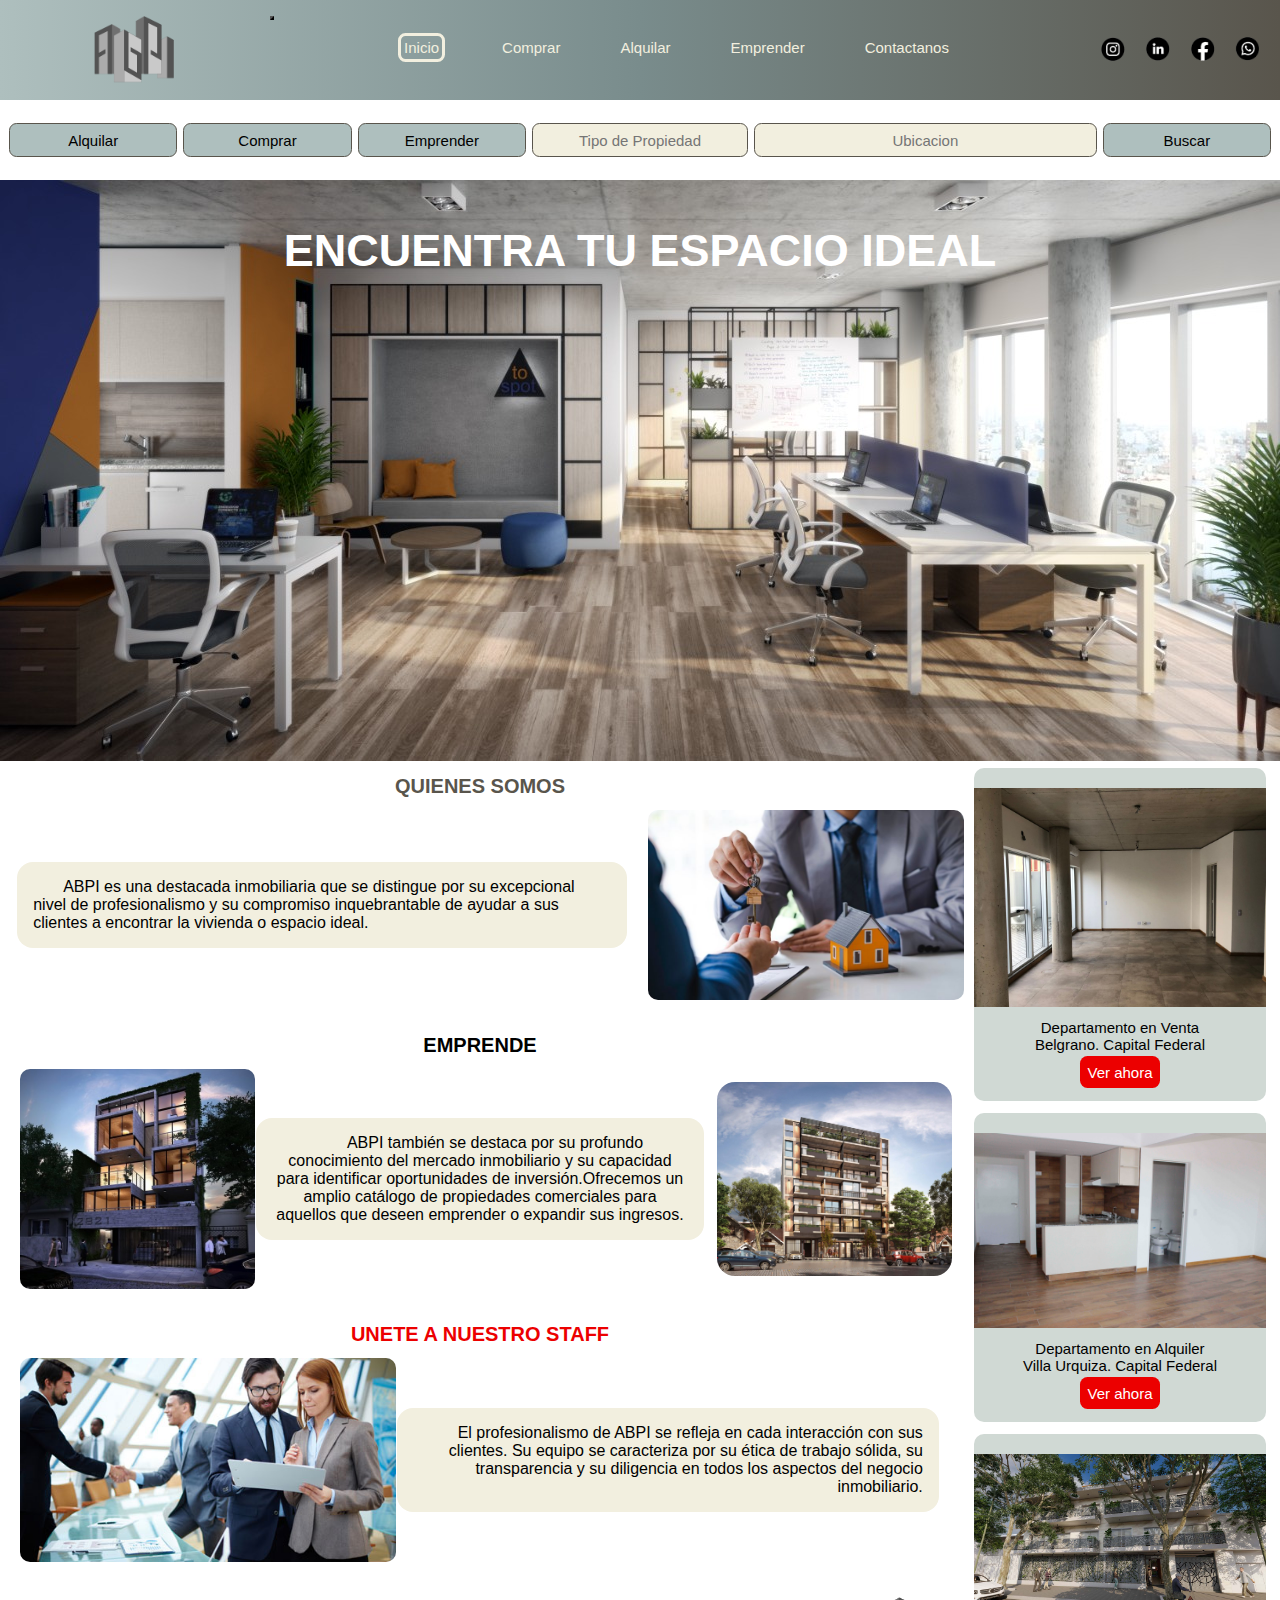
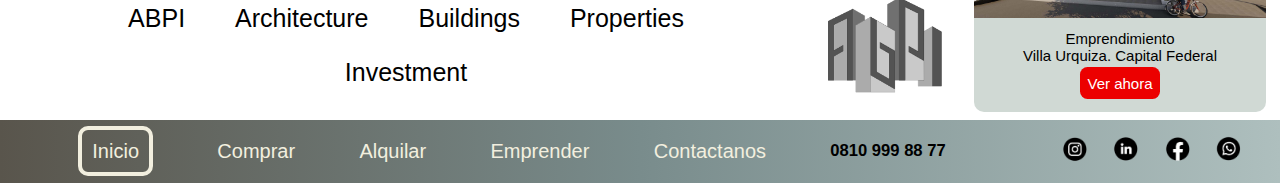
==== commit 994a44f8: "ajuste de imagen hero" ====
--- a/index.html
+++ b/index.html
@@ -71,7 +71,7 @@
         </div>
         <!--TITULO Y HERO-->
         <div class="hero">
-            <img src="/img/fondoportada.jpeg" alt="">
+            <img src="./img/fondoportada.jpeg" alt="">
             <h1>ENCUENTRA TU ESPACIO IDEAL</h1>
         </div>
         <article class="article__index">
--- a/css/style.css
+++ b/css/style.css
@@ -18,8 +18,10 @@
   text-decoration: none; }
 
 a {
+
   text-decoration: none;
   font-family: Inter var, "Gill Sans", "Gill Sans MT", Calibri, "Trebuchet MS", sans-serif; }
+
 
 html {
   font-size: 16px; }
@@ -45,6 +47,7 @@
   grid-area: logo;
   max-width: 100%;
   height: 100%;
+
   object-fit: cover;
   margin: auto; }
 
@@ -54,6 +57,7 @@
   --bs-navbar-toggler-padding-x: .7em;
   --bs-navbar-toggler-font-size: .7em; }
 
+
 .navbar > .container-fluid {
   justify-content: center; }
 
@@ -75,22 +79,26 @@
 
 .header__nav--a {
   border-radius: .5em;
+
   padding: .5em;
   /* CARDS */
   border: 0.2em solid #F2EFDF; }
 
 .header li {
   font-size: 0.75rem;
+
   padding: .1em .3em; }
 
 .header a {
   color: #F2EFDF;
   text-decoration: none;
+
   padding: .2em; }
 
 .header a:hover {
   color: #000000; }
 
+
 .header__ul {
   grid-area: redes;
   display: flex;
@@ -98,7 +106,9 @@
   justify-content: flex-end;
   align-items: center;
   flex-wrap: wrap;
+
   height: 1em;
+
   padding: .5em; }
 
 .redes__ul {
@@ -120,7 +130,7 @@
   .header {
     grid-template-columns: auto 3fr;
     grid-template-rows: 70px 30px;
-    grid-template-areas: "logo nav"+    grid-template-areas: "logo nav"
  "logo redes"; }
   .redes__ul {
     display: flex;
@@ -133,20 +143,23 @@
     grid-template-rows: 100px;
     grid-template-areas: "logo nav redes"; } }
 
+
 /*FORMULARIO PRINCIPAL*/
 .div__form {
   margin: 1em 0px; }
 
+
 .form {
   display: grid;
   grid-template-columns: 1fr;
   grid-template-rows: 1fr 1fr 1fr 1fr 1fr 1fr;
-  grid-template-areas: "alquilar "- "comprar"- "emprender"- "tipo"- "ubicacion"+  grid-template-areas: "alquilar "
+ "comprar"
+ "emprender"
+ "tipo"
+ "ubicacion"
  "buscar";
+
   margin: 1em 1em; }
 
 .alquilar {
@@ -171,30 +184,35 @@
   text-align: center;
   font-size: 0.75rem;
   margin: .1em 0em;
+
   padding: .7em;
   border-radius: .5em;
   padding: .5em;
   /* CARDS */
   border: 0.1em solid #59554C;
   background-color: #F2EFDF; }
+
 
 .form button {
   font-size: 0.75rem;
   background-color: #AEBFBE;
   color: #000000;
   margin: .1em 0em;
+
   padding: .5em;
   border-radius: .5em;
   padding: .5em;
   /* CARDS */
   border: 0.1em solid #59554C; }
 
+
 /*HERO*/
 .hero {
   display: grid;
   grid-template-columns: 1fr;
+
   grid-template-rows: auto;
-  grid-template-areas: "titulo"+  grid-template-areas: "titulo"
  "heroimg";
   justify-items: center; }
 
@@ -219,22 +237,24 @@
   display: grid;
   grid-template-columns: 1fr;
   grid-template-rows: auto auto auto;
-  grid-template-areas: "quienes"- "emprende"+  grid-template-areas: "quienes"
+ "emprende"
  "unete";
   margin: .5em 0rem; }
 
 /*SECCION QUIENES SOMOS*/
 .quienes {
   grid-area: quienes;
+
   padding: .0em .3em 0em .3em; }
+
 
 .quienes__div {
   display: grid;
   grid-template-columns: 1fr;
   grid-template-rows: auto auto auto;
-  grid-template-areas: "quienes__h2"- "quienes__div--p1"+  grid-template-areas: "quienes__h2"
+ "quienes__div--p1"
  "quienes__div--img1";
   align-items: center; }
 
@@ -247,7 +267,9 @@
   flex-wrap: wrap;
   align-content: center;
   justify-content: center;
+
   color: #59554C; }
+
 
 .quienes__div--p1 {
   grid-area: quienes__div--p1;
@@ -255,6 +277,7 @@
   text-indent: 1.5rem;
   font-size: .8rem;
   padding: 1em 1em;
+
   background-color: #F2EFDF;
   box-shadow: 0.7em 0.7em 0.7em #000000 0, 0, 0, 0.2;
   border-radius: 1em;
@@ -262,11 +285,14 @@
   align-items: center;
   font-weight: 500; }
 
+
 .quienes__div--img1 {
   grid-area: quienes__div--img1;
   width: 100%;
   padding: .5em;
   border-radius: 1em; }
+
+
 
 /*SECCION EMPRENDE*/
 .emprende {
@@ -277,8 +303,8 @@
   display: grid;
   grid-template-columns: 1fr;
   grid-template-rows: auto auto auto;
-  grid-template-areas: "emprende__h2"- "emprende__div--p"+  grid-template-areas: "emprende__h2"
+ "emprende__div--p"
  "emprende__div--img1";
   align-items: center; }
 
@@ -291,7 +317,9 @@
   flex-wrap: wrap;
   align-content: center;
   justify-content: center;
+
   color: #000000; }
+
 
 .emprende__div--p {
   grid-area: emprende__div--p;
@@ -303,8 +331,10 @@
   box-shadow: 0.7em 0.7em 0.7em #000000 0, 0, 0, 0.2;
   border-radius: 1em;
   margin: .3em .7em;
+
   align-items: center;
   font-weight: 500; }
+
 
 .emprende__div--img1 {
   grid-area: emprende__div--img1;
@@ -328,8 +358,8 @@
   display: grid;
   grid-template-columns: 1fr;
   grid-template-rows: auto auto auto;
-  grid-template-areas: "unete__h2"- "unete__div--p"+  grid-template-areas: "unete__h2"
+ "unete__div--p"
  "unete__div--img1"; }
 
 .unete__h2 {
@@ -341,7 +371,9 @@
   flex-wrap: wrap;
   align-content: center;
   justify-content: center;
+
   color: #ec0000; }
+
 
 .unete__div--p {
   grid-area: unete__div--p;
@@ -352,9 +384,11 @@
   background-color: #F2EFDF;
   box-shadow: 0.7em 0.7em 0.7em #000000 0, 0, 0, 0.2;
   border-radius: 1em;
+
   margin: .3em .7em;
   align-items: center;
   font-weight: 500; }
+
 
 .unete__div--img1 {
   grid-area: unete__div--img1;
@@ -362,7 +396,9 @@
   padding: .5em;
   border-radius: 1em; }
 
+
 .consigna {
+
   display: none; }
 
 /* @media(min-width:400px){ MOBILE*/
@@ -372,14 +408,14 @@
     display: grid;
     grid-template-columns: 2fr 1fr;
     grid-template-rows: auto auto auto;
-    grid-template-areas: "quienes aside"- "emprende aside"+    grid-template-areas: "quienes aside"
+ "emprende aside"
  "unete aside"; }
   .form {
     grid-template-columns: 1fr 1fr;
     grid-template-rows: 1fr 1fr 1fr;
-    grid-template-areas: "alquilar comprar"- "emprender tipo"+    grid-template-areas: "alquilar comprar"
+ "emprender tipo"
  "ubicacion buscar";
     margin: 0em .3em; }
   .form input {
@@ -393,15 +429,16 @@
     grid-template-columns: 1fr 1fr 1fr 1fr 2fr 1fr;
     grid-template-rows: 1fr;
     grid-template-areas: "alquilar comprar emprender tipo ubicacion buscar"; }
+
   h1 {
     font-size: 2.25rem; }
   .article__index {
     display: grid;
     grid-template-columns: 3fr 1fr;
     grid-template-rows: auto auto auto auto;
-    grid-template-areas: "quienes aside"- "emprende aside"- "unete aside"+    grid-template-areas: "quienes aside"
+ "emprende aside"
+ "unete aside"
  "consigna aside";
     align-items: center; }
   .consigna {
@@ -426,12 +463,15 @@
     margin: .5em 1em;
     transform: translate x(3em);
     transition: 3s; }
+
   .quienes__div {
     display: grid;
     grid-template-columns: 2fr 1fr;
     grid-template-rows: auto auto;
-    grid-template-areas: "quienes__h2 quienes__h2"+
+    grid-template-areas: "quienes__h2 quienes__h2"
  "quienes__div--p1 quienes__div--img1"; }
+
   .article p {
     font-size: 1rem; }
   .quienes__div--p1 {
@@ -440,14 +480,14 @@
     display: grid;
     grid-template-columns: 1fr 2fr 1fr;
     grid-template-rows: auto auto auto;
-    grid-template-areas: "emprende__h2 emprende__h2 emprende__h2"+    grid-template-areas: "emprende__h2 emprende__h2 emprende__h2"
  "emprende__div--img1  emprende__div--p emprende__div--img2";
     align-items: center; }
   .unete__div {
     display: grid;
     grid-template-columns: 1fr 1.5fr;
     grid-template-rows: auto auto;
-    grid-template-areas: "unete__h2 unete__h2"+    grid-template-areas: "unete__h2 unete__h2"
  "unete__div--img1 unete__div--p";
     align-items: center; }
   .emprende__div--img2 {
@@ -457,13 +497,15 @@
   .unete__div--p {
     text-align: right; } }
 
+
 .article__comprar {
   display: grid;
   grid-template-columns: 1fr;
   grid-template-rows: auto auto;
-  grid-template-areas: "propiedad__1"+  grid-template-areas: "propiedad__1"
  "propiedad__2";
   margin: .5em .5em; }
+
 
 /*PROPIEDAD 1*/
 #propiedad__1 {
@@ -476,12 +518,14 @@
   display: flex;
   flex-wrap: wrap;
   align-content: center;
+
   justify-content: center;
   color: #000000;
   margin-top: .7em;
   display: flex;
   flex-wrap: wrap;
   align-content: center;
+
   justify-content: center; }
 
 .propiedad1__div {
@@ -489,8 +533,10 @@
   flex-direction: row;
   align-content: center;
   align-items: stretch;
+
   flex-wrap: wrap;
   margin: auto; }
+
 
 .propiedad1__ul {
   display: flex;
@@ -503,11 +549,14 @@
 
 .propiedad1__ul li {
   list-style: none;
+
   font-size: 0.75rem; }
+
 
 .propiedad1__ul a {
   font-size: 0.75rem;
   border-radius: .5em;
+
   padding: .5em;
   /* CARDS */
   background-color: #ec0000;
@@ -526,12 +575,14 @@
   height: 50px;
   margin: 0em .2em; }
 
+
 .propiedad1__ul2 {
   display: flex;
   flex-direction: row;
   justify-content: space-evenly;
   align-items: center;
   flex-wrap: wrap;
+
   height: 50px;
   margin: 0em;
   padding: 0em .2em; }
@@ -543,6 +594,7 @@
 .propiedad1__precio {
   color: #ec0000;
   font-weight: 700; }
+
 
 /*PROPIEDAD 2*/
 #propiedad__2 {
@@ -555,12 +607,14 @@
   display: flex;
   flex-wrap: wrap;
   align-content: center;
+
   justify-content: center;
   color: #000000;
   margin-top: .7em;
   display: flex;
   flex-wrap: wrap;
   align-content: center;
+
   justify-content: center; }
 
 .propiedad2__div {
@@ -568,8 +622,10 @@
   flex-direction: row;
   align-content: center;
   align-items: stretch;
+
   flex-wrap: wrap;
   margin: auto; }
+
 
 .propiedad2__ul {
   display: flex;
@@ -582,11 +638,14 @@
 
 .propiedad2__ul li {
   list-style: none;
+
   font-size: 0.75rem; }
+
 
 .propiedad2__ul a {
   font-size: 0.75rem;
   border-radius: .5em;
+
   padding: .5em;
   /* CARDS */
   background-color: #ec0000;
@@ -605,12 +664,14 @@
   height: 50px;
   margin: 0em .2em; }
 
+
 .propiedad2__ul2 {
   display: flex;
   flex-direction: row;
   justify-content: space-evenly;
   align-items: center;
   flex-wrap: wrap;
+
   height: 50px;
   margin: 0em;
   padding: 0em .2em; }
@@ -629,21 +690,22 @@
   .article__comprar {
     grid-template-columns: 2fr 1fr;
     grid-template-rows: auto auto auto;
-    grid-template-areas: "propiedad__1 aside"- "propiedad__2 aside"+    grid-template-areas: "propiedad__1 aside"
+ "propiedad__2 aside"
  ". aside"; } }
 
 .article__alquilar {
   display: grid;
   grid-template-columns: 1fr;
   grid-template-rows: auto auto;
-  grid-template-areas: "alquilar__1"+  grid-template-areas: "alquilar__1"
  "alquilar__2";
   margin: .5em .5em; }
 
 /*ALQUILAR 1*/
 #alquilar__1 {
   grid-area: alquilar__1; }
+
 
 #alquilar__1 h2 {
   font-size: 1.25rem;
@@ -652,12 +714,14 @@
   display: flex;
   flex-wrap: wrap;
   align-content: center;
+
   justify-content: center;
   color: #000000;
   margin-top: .7em;
   display: flex;
   flex-wrap: wrap;
   align-content: center;
+
   justify-content: center; }
 
 .alquilar1__div {
@@ -665,8 +729,10 @@
   flex-direction: row;
   align-content: center;
   align-items: stretch;
+
   flex-wrap: wrap;
   margin: auto; }
+
 
 .alquilar1__ul {
   display: flex;
@@ -679,11 +745,14 @@
 
 .alquilar1__ul li {
   list-style: none;
+
   font-size: 0.75rem; }
+
 
 .alquilar1__ul a {
   font-size: 0.75rem;
   border-radius: .5em;
+
   padding: .5em;
   /* CARDS */
   background-color: #ec0000;
@@ -693,8 +762,10 @@
   width: 50%;
   padding: .2em; }
 
+
 .alquilar1__img2 {
   width: 25%;
+
   padding: .2em; }
 
 .alquilar1__fondo {
@@ -702,12 +773,14 @@
   height: 50px;
   margin: 0em .2em; }
 
+
 .alquilar1__ul2 {
   display: flex;
   flex-direction: row;
   justify-content: space-evenly;
   align-items: center;
   flex-wrap: wrap;
+
   height: 50px;
   margin: 0em;
   padding: 0em .2em; }
@@ -719,6 +792,7 @@
 .alquilar1__precio {
   color: #ec0000;
   font-weight: 700; }
+
 
 /*ALQUILaR 2*/
 #alquilar__2 {
@@ -731,12 +805,14 @@
   display: flex;
   flex-wrap: wrap;
   align-content: center;
+
   justify-content: center;
   color: #000000;
   margin-top: .7em;
   display: flex;
   flex-wrap: wrap;
   align-content: center;
+
   justify-content: center; }
 
 .alquilar2__div {
@@ -744,8 +820,10 @@
   flex-direction: row;
   align-content: center;
   align-items: stretch;
+
   flex-wrap: wrap;
   margin: auto; }
+
 
 .alquilar2__ul {
   display: flex;
@@ -758,12 +836,14 @@
 
 .alquilar2__ul li {
   list-style: none;
+
   font-size: 0.75rem; }
 
 .alquilar2__ul a {
   font-size: 0.75rem;
   border-radius: .5em;
   padding: .5em;
+
   /* CARDS */
   background-color: #ec0000;
   color: #ffffff; }
@@ -772,8 +852,10 @@
   width: 50%;
   padding: .2em; }
 
+
 .alquilar2__img2 {
   width: 25%;
+
   padding: .2em; }
 
 .alquilar2__fondo {
@@ -781,12 +863,14 @@
   height: 50px;
   margin: 0em .2em; }
 
+
 .alquilar2__ul2 {
   display: flex;
   flex-direction: row;
   justify-content: space-evenly;
   align-items: center;
   flex-wrap: wrap;
+
   height: 50px;
   margin: 0em;
   padding: 0em .2em; }
@@ -794,6 +878,7 @@
 .alquilar2__ul2 li {
   list-style: none;
   font-size: 0.75rem; }
+
 
 .alquilar2__precio {
   color: #ec0000;
@@ -805,15 +890,15 @@
   .article__alquilar {
     grid-template-columns: 2fr 1fr;
     grid-template-rows: auto auto auto;
-    grid-template-areas: "alquilar__1 aside"- "alquilar__2 aside"+    grid-template-areas: "alquilar__1 aside"
+ "alquilar__2 aside"
  ". aside"; } }
 
 .article__emprender {
   display: grid;
   grid-template-columns: 1fr;
   grid-template-rows: auto auto;
-  grid-template-areas: "emprender__1"+  grid-template-areas: "emprender__1"
  "emprender__2";
   margin: .5em .5em; }
 
@@ -829,6 +914,7 @@
   flex-wrap: wrap;
   align-content: center;
   justify-content: center;
+
   color: #000000;
   margin-top: .7em;
   display: flex;
@@ -836,12 +922,14 @@
   align-content: center;
   justify-content: center; }
 
+
 .emprender1__ul {
   display: flex;
   flex-direction: row;
   justify-content: space-evenly;
   align-items: center;
   flex-wrap: wrap;
+
   margin: 0em;
   padding: 0em; }
 
@@ -861,8 +949,8 @@
   display: grid;
   grid-template-columns: 1fr 1fr;
   grid-template-rows: auto auto auto;
-  grid-template-areas: "emprender1__p emprender1__p"- "emprender1__img1 emprender1__img1"+  grid-template-areas: "emprender1__p emprender1__p"
+ "emprender1__img1 emprender1__img1"
  "emprender1__div2 emprender1__div2"; }
 
 .emprender1__img1 {
@@ -914,6 +1002,7 @@
   display: flex;
   flex-wrap: wrap;
   align-content: center;
+
   justify-content: center; }
 
 .emprender2__ul {
@@ -927,12 +1016,15 @@
 
 #emprender__2 li {
   list-style: none;
+
   font-size: 0.75rem; }
+
 
 .emprender2__ul a {
   font-size: 0.75rem;
   border-radius: .5em;
   padding: .5em;
+
   /* CARDS */
   background-color: #ec0000;
   color: #ffffff; }
@@ -941,8 +1033,8 @@
   display: grid;
   grid-template-columns: 1fr 1fr;
   grid-template-rows: auto auto auto;
-  grid-template-areas: "emprender2__p emprender2__p"- "emprender2__img1 emprender2__img1"+  grid-template-areas: "emprender2__p emprender2__p"
+ "emprender2__img1 emprender2__img1"
  "emprender2__div2 emprender2__div2"; }
 
 .emprender2__img1 {
@@ -954,6 +1046,7 @@
 .emprender2__p {
   grid-area: emprender2__p;
   text-align: justify;
+
   text-indent: 1.5rem;
   font-size: .8rem;
   padding: 1em 1em;
@@ -964,10 +1057,12 @@
   align-items: center;
   font-weight: 500; }
 
+
 .emprender2__div2 {
   grid-area: emprender2__div2;
   display: flex;
   flex-direction: row;
+
   align-content: center;
   align-items: stretch;
   flex-wrap: wrap;
@@ -983,15 +1078,16 @@
   .article__emprender {
     grid-template-columns: 2fr 1fr;
     grid-template-rows: auto auto auto;
-    grid-template-areas: "emprender__1 aside"- "emprender__2 aside"+    grid-template-areas: "emprender__1 aside"
+ "emprender__2 aside"
  ". aside"; } }
+
 
 .contactanos {
   display: grid;
   grid-template-columns: 1fr;
   grid-template-rows: auto auto;
-  grid-template-areas: " contactanos__form"+  grid-template-areas: " contactanos__form"
  "mapa";
   margin: .5em .5em;
   align-items: center; }
@@ -1003,6 +1099,7 @@
   justify-content: center;
   align-items: center;
   flex-wrap: wrap;
+
   padding: 1em .7em;
   background-color: #F2EFDF;
   box-shadow: 0.7em 0.7em 0.7em #000000 0, 0, 0, 0.2;
@@ -1019,6 +1116,7 @@
   justify-content: center;
   color: #59554C; }
 
+
 .contactanos p {
   font-size: 0.75rem;
   text-align: center;
@@ -1028,6 +1126,7 @@
   font-size: 0.75rem;
   border-radius: .5em;
   padding: .5em;
+
   color: #ffffff;
   margin-top: .7em;
   width: 70%; }
@@ -1064,8 +1163,8 @@
   .contactanos {
     grid-template-columns: 1fr 1fr;
     grid-template-rows: auto auto auto;
-    grid-template-areas: "contactanos__form contactanos__img "- "logo__contactanos contactanos__img"+    grid-template-areas: "contactanos__form contactanos__img "
+ "logo__contactanos contactanos__img"
  "mapa mapa"; }
   .contactanos__img {
     display: grid; }
@@ -1075,6 +1174,7 @@
     width: 40%;
     margin: auto; } }
 
+
 .aside {
   grid-area: aside;
   display: none; }
@@ -1083,8 +1183,8 @@
   display: grid;
   grid-template-columns: 1fr;
   grid-template-rows: auto auto auto;
-  grid-template-areas: "aside__1"- "aside__2"+  grid-template-areas: "aside__1"
+ "aside__2"
  "aside__3";
   align-content: spa;
   align-items: center; }
@@ -1102,7 +1202,7 @@
   display: grid;
   grid-template-columns: 1fr;
   grid-template-rows: auto auto;
-  grid-template-areas: "aside__img"+  grid-template-areas: "aside__img"
  "aside__ul";
   justify-items: center;
   background-color: #D0D9D4;
@@ -1124,6 +1224,7 @@
   justify-items: center;
   margin: 0em;
   padding: 0.3em 0em 0.5em 0em;
+
   font-weight: 500; }
 
 .aside__ul li {
@@ -1135,6 +1236,7 @@
   font-size: 0.75rem;
   font-weight: 500;
   text-decoration: none;
+
   background-color: #ec0000;
   border-radius: .5em;
   padding: .5em;
@@ -1144,6 +1246,7 @@
 
 /* @media(min-width:400px){ MOBILE*/
 @media only screen and (min-width: 401px) {
+
   .aside {
     display: grid; } }
 
@@ -1174,18 +1277,22 @@
   margin: 0em 0em; }
 
 .footer a {
+
   color: #F2EFDF; }
 
 .footer a:hover {
   color: #000000; }
+n
 
 .footer li {
   font-size: .8rem;
   padding: .1em .3em; }
 
 .footer__nro {
+
   color: #000000;
   margin: auto, 0px; }
 
+
 .footer__redes--ul img {
   width: 1.5rem; }
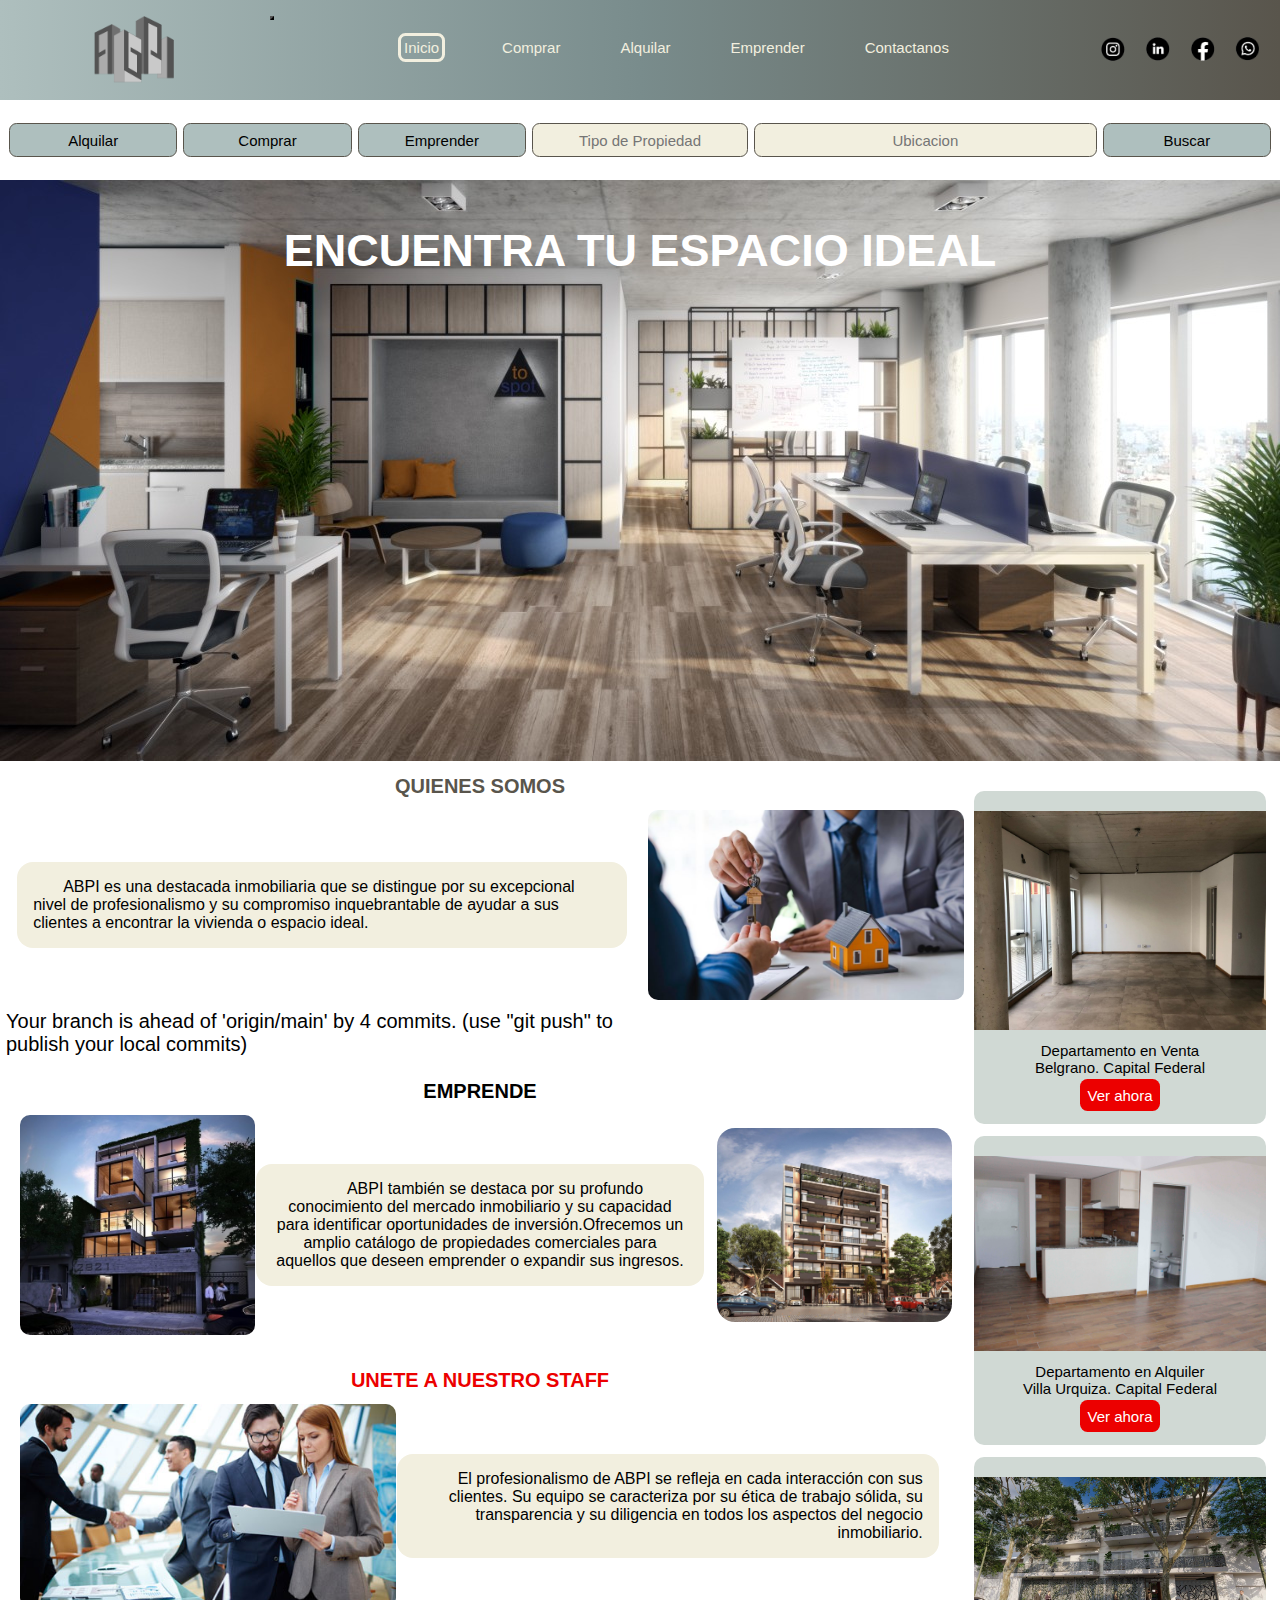
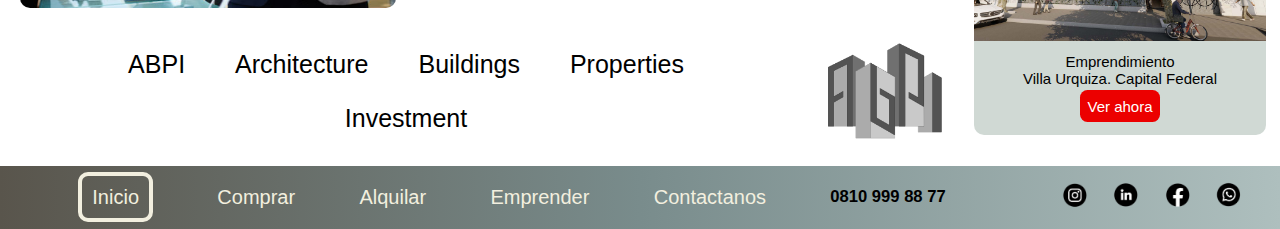
==== commit 203c63e9: "se ajusto enlace imagen hero" ====
--- a/index.html
+++ b/index.html
@@ -77,7 +77,8 @@
         <article class="article__index">
             <section class="quienes"> <!--SECCION QUIENES SOMOS-->
                 <div class="quienes__div">
-                    <h2 class="quienes__h2">QUIENES SOMOS</h2>
+                    <h2 class="quienes__h2">QUIENES SOMOS</h2>Your branch is ahead of 'origin/main' by 4 commits.
+  (use "git push" to publish your local commits)
                     <p class="quienes__div--p1">ABPI es una destacada inmobiliaria que se distingue por su excepcional
                         nivel de profesionalismo y su compromiso inquebrantable de ayudar a sus clientes a encontrar la
                         vivienda o espacio ideal.
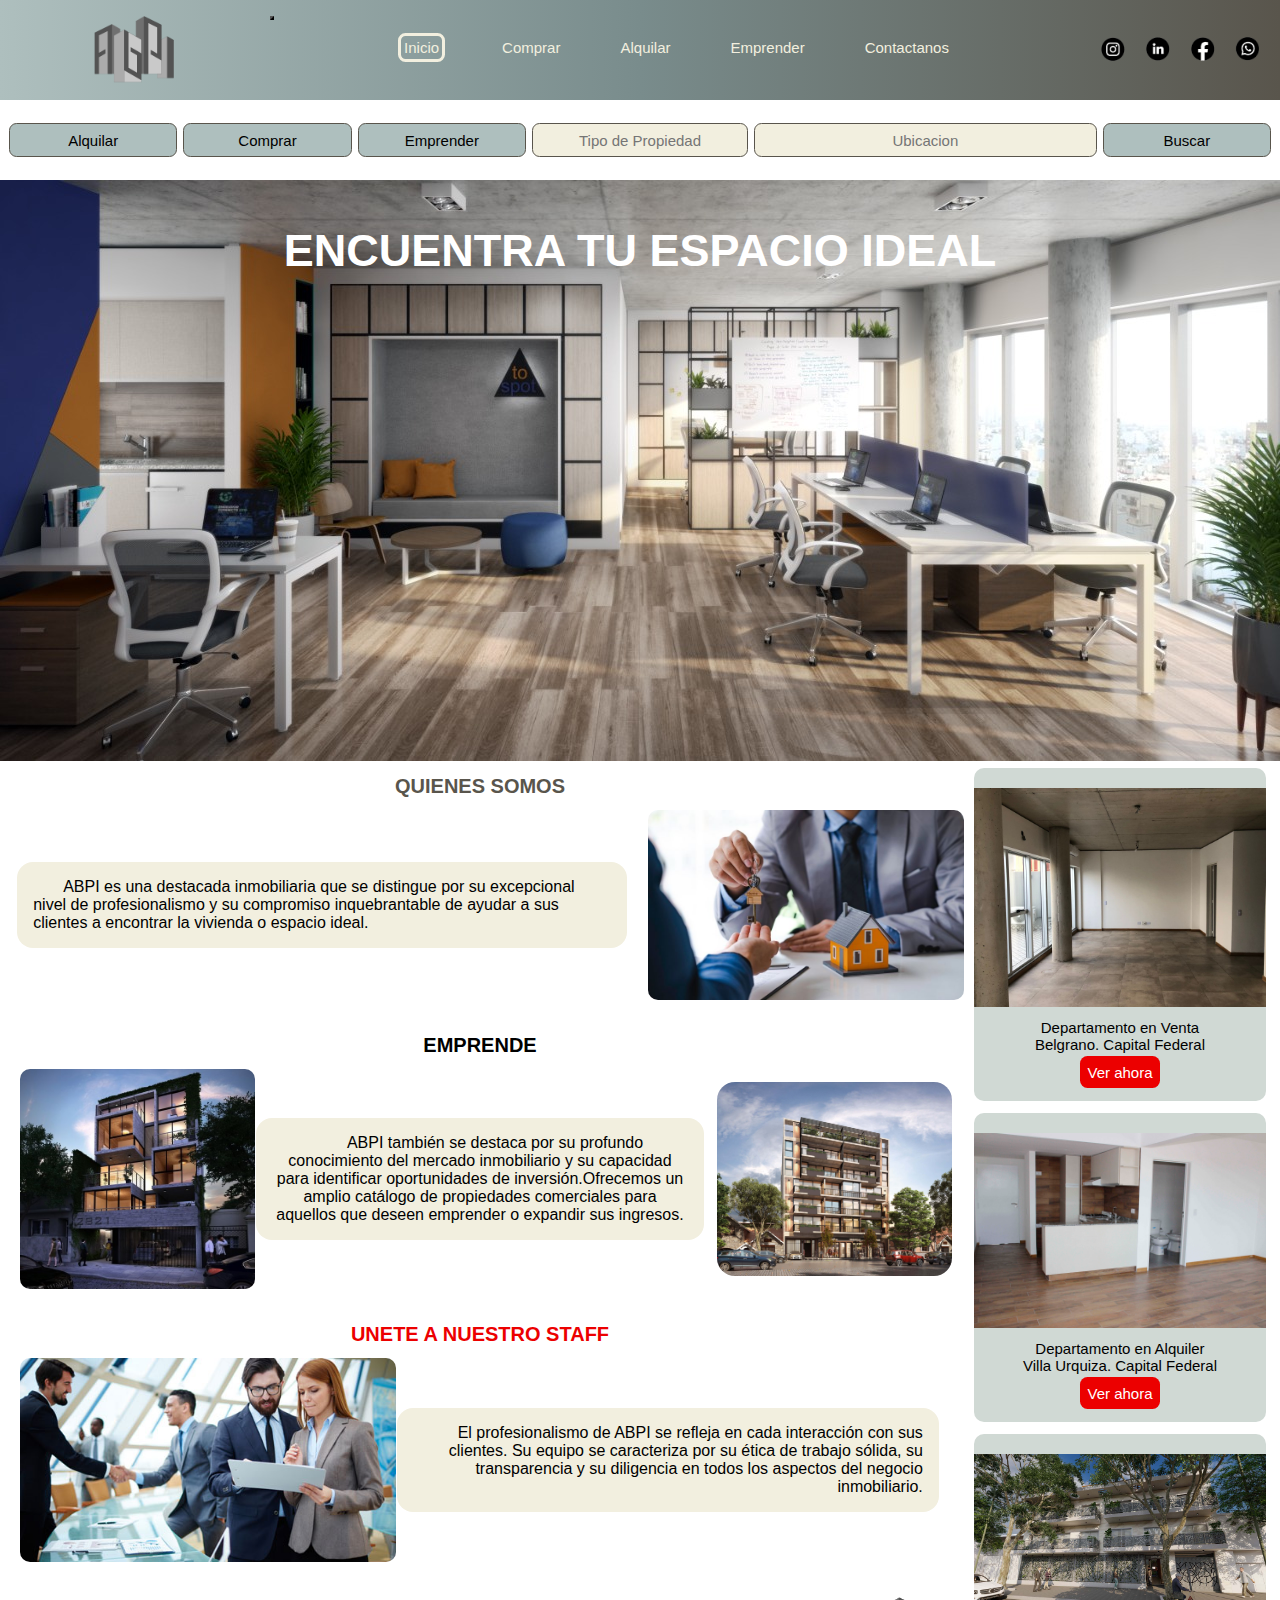
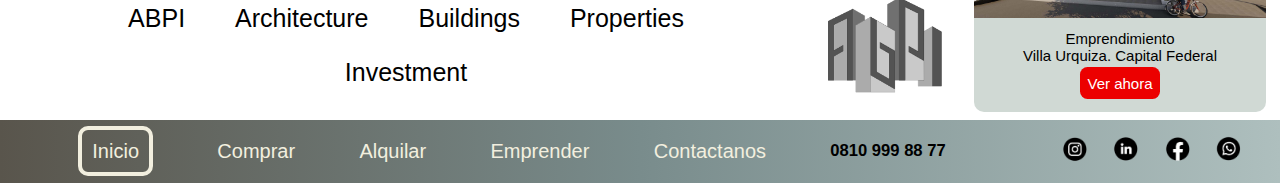
==== commit b723b27f: "corregir error en div" ====
--- a/index.html
+++ b/index.html
@@ -2,6 +2,16 @@
 <html lang="en">
 
 <head>
+    <meta name="description" content="ABPI es una destacada inmobiliaria reconocida por su excepcional nivel de
+        profesionalismo y compromiso inquebrantable con sus clientes. Nuestro enfoque se centra en ayudar a nuestros
+        clientes a encontrar la vivienda o espacio ideal, proporcionándoles un servicio personalizado y un amplio
+        conocimiento del mercado inmobiliario. Si buscas comprar, alquilar o invertir en propiedades, somos tu aliado
+        confiable. Ofrecemos un amplio catálogo de propiedades comerciales y te guiamos en cada paso del proceso,
+        brindándote información detallada sobre ubicaciones estratégicas y oportunidades de crecimiento. Nuestro equipo
+        se destaca por su ética de trabajo sólida, transparencia y diligencia en todos los aspectos del negocio
+        inmobiliario. Únete a nuestro equipo si buscas oportunidades de ingreso y una experiencia inmobiliaria
+        satisfactoria.">
+    <meta name="keywords" content="ABPI, inmobiliaria, , vivienda, espacio, mercado inmobiliario, comprar, alquilar, propiedades comerciales, inversionistas, oportunidades de emprendimientos, ubicaciones estratégicas, crecimiento, negocio inmobiliario, oportunidades de ingreso, experiencia inmobiliaria">
     <meta charset="UTF-8">
     <meta http-equiv="X-UA-Compatible" content="IE=edge">
     <meta name="viewport" content="width=device-width, initial-scale=1.0">
@@ -77,8 +87,7 @@
         <article class="article__index">
             <section class="quienes"> <!--SECCION QUIENES SOMOS-->
                 <div class="quienes__div">
-                    <h2 class="quienes__h2">QUIENES SOMOS</h2>Your branch is ahead of 'origin/main' by 4 commits.
-  (use "git push" to publish your local commits)
+                    <h2 class="quienes__h2">QUIENES SOMOS</h2>
                     <p class="quienes__div--p1">ABPI es una destacada inmobiliaria que se distingue por su excepcional
                         nivel de profesionalismo y su compromiso inquebrantable de ayudar a sus clientes a encontrar la
                         vivienda o espacio ideal.
@@ -149,7 +158,7 @@
                                 <a class="aside__a" href="./pages/Emprender.html#emprender__1">Ver ahora</a>
                             </ul>
                         </div>
-                </section>
+                    </section>
             </aside>
         </article>
     </main>
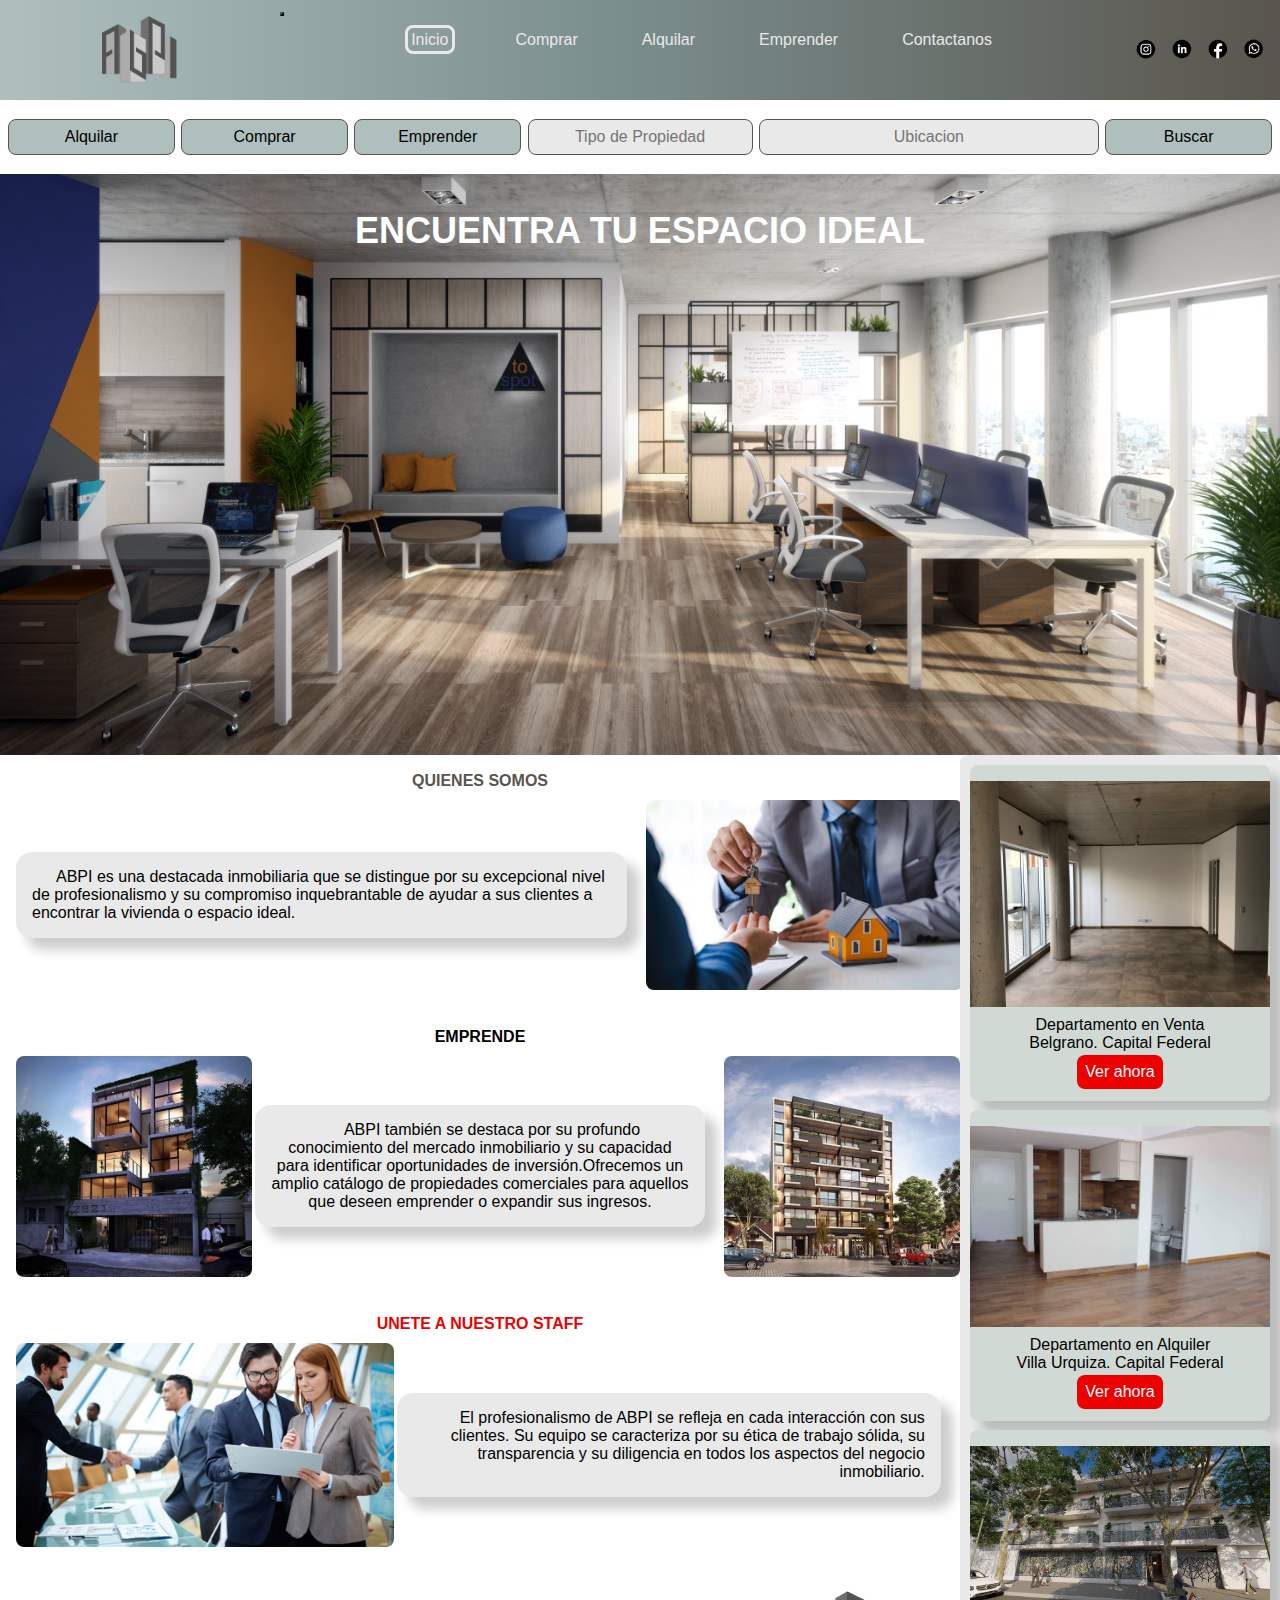
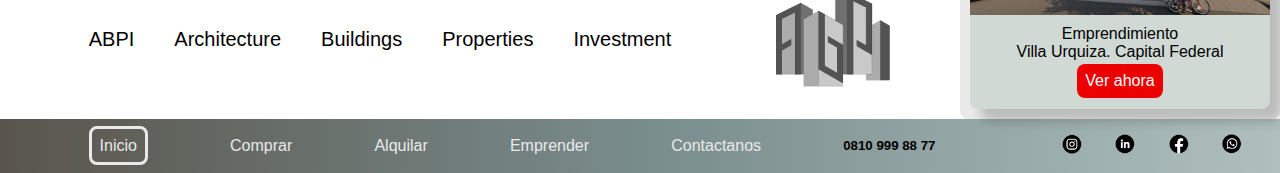
==== commit d101215e: "ajuste seo en todas las paginas" ====
--- a/index.html
+++ b/index.html
@@ -2,16 +2,10 @@
 <html lang="en">
 
 <head>
-    <meta name="description" content="ABPI es una destacada inmobiliaria reconocida por su excepcional nivel de
-        profesionalismo y compromiso inquebrantable con sus clientes. Nuestro enfoque se centra en ayudar a nuestros
-        clientes a encontrar la vivienda o espacio ideal, proporcionándoles un servicio personalizado y un amplio
-        conocimiento del mercado inmobiliario. Si buscas comprar, alquilar o invertir en propiedades, somos tu aliado
-        confiable. Ofrecemos un amplio catálogo de propiedades comerciales y te guiamos en cada paso del proceso,
-        brindándote información detallada sobre ubicaciones estratégicas y oportunidades de crecimiento. Nuestro equipo
-        se destaca por su ética de trabajo sólida, transparencia y diligencia en todos los aspectos del negocio
-        inmobiliario. Únete a nuestro equipo si buscas oportunidades de ingreso y una experiencia inmobiliaria
-        satisfactoria.">
-    <meta name="keywords" content="ABPI, inmobiliaria, , vivienda, espacio, mercado inmobiliario, comprar, alquilar, propiedades comerciales, inversionistas, oportunidades de emprendimientos, ubicaciones estratégicas, crecimiento, negocio inmobiliario, oportunidades de ingreso, experiencia inmobiliaria">
+    <meta name="description"
+        content="ABPI es una destacada inmobiliaria que se distingue por su excepcional nivel de profesionalismo y compromiso con los clientes,brindandoles asesoramiento y orientandolos a encontrar el espacio ideal. También ofrece un amplio catálogo de propiedades comerciales para aquellos que deseen emprender o expandir sus ingresos. Únete a nuestro staff y experimenta el profesionalismo y la ética de trabajo de ABPI.">
+    <meta name="keywords"
+        content="ABPI, inmobiliaria, vivienda, espacio ideal, propiedades comerciales, emprender, alquilar, comprar, invertir ">
     <meta charset="UTF-8">
     <meta http-equiv="X-UA-Compatible" content="IE=edge">
     <meta name="viewport" content="width=device-width, initial-scale=1.0">
@@ -81,40 +75,40 @@
         </div>
         <!--TITULO Y HERO-->
         <div class="hero">
-            <img src="./img/fondoportada.jpeg" alt="">
-            <h1>ENCUENTRA TU ESPACIO IDEAL</h1>
+            <img src="./img/fondoportada.jpeg" alt="render_portada_diseño_interior">
+            <h1 class="h1__index">ENCUENTRA TU ESPACIO IDEAL</h1>
         </div>
         <article class="article__index">
             <section class="quienes"> <!--SECCION QUIENES SOMOS-->
                 <div class="quienes__div">
-                    <h2 class="quienes__h2">QUIENES SOMOS</h2>
+                    <h2>QUIENES SOMOS</h2>
                     <p class="quienes__div--p1">ABPI es una destacada inmobiliaria que se distingue por su excepcional
                         nivel de profesionalismo y su compromiso inquebrantable de ayudar a sus clientes a encontrar la
                         vivienda o espacio ideal.
                     </p>
-                    <img class="quienes__div--img1" src="./img/quienesomos1.jpg" alt=" quienes_img1">
+                    <img class="quienes__div--img1" src="./img/quienesomos1.jpg" alt="agente_inmobiliario">
                 </div>
                 </div>
             </section>
             <section class="emprende"> <!--SECCION EMPRENDE-->
                 <div class="emprende__div">
-                    <h2 class="emprende__h2">EMPRENDE</h2>
+                    <h2>EMPRENDE</h2>
                     <p class="emprende__div--p">ABPI también se destaca por su profundo conocimiento del mercado
                         inmobiliario y su capacidad para identificar oportunidades de inversión.Ofrecemos un amplio
                         catálogo de propiedades comerciales para aquellos que deseen emprender o expandir sus ingresos.
                     </p>
-                    <img class="emprende__div--img1" src="./img/emprende1.jpg" alt="emprende_img1">
+                    <img class="emprende__div--img1" src="./img/emprende1.jpg" alt="render_fachada_edificio_1">
                     <!--imagen alternativa-->
-                    <img class="emprende__div--img2" src="./img/emprende 2.jpg" alt="emprende_img2">
+                    <img class="emprende__div--img2" src="./img/emprende 2.jpg" alt="render_fachada_edificio_2">
                 </div>
             </section>
             <section class="unete"> <!--SECCION UNETE-->
                 <div class="unete__div">
-                    <h2 class="unete__h2">UNETE A NUESTRO STAFF</h2>
+                    <h2>UNETE A NUESTRO STAFF</h2>
                     <p class="unete__div--p">El profesionalismo de ABPI se refleja en cada interacción con sus clientes.
                         Su equipo se caracteriza por su ética de trabajo sólida, su transparencia y su diligencia en
                         todos los aspectos del negocio inmobiliario. </p>
-                    <img class="unete__div--img1" src="./img/unete.jpg" alt="unete_img1">
+                    <img class="unete__div--img1" src="./img/unete.jpg" alt="agentes_inmobiliarios">
                 </div>
             </section>
             <section class="consigna">
@@ -125,13 +119,13 @@
                     <li class="consigna__li3">Properties</li>
                     <li class="consigna__li4">Investment</li>
                 </ul>
-                <img src="./img/LOGO ABPI.png" alt="">
+                <img src="./img/LOGO ABPI.png" alt="logotipo_empresa">
             </section>
             <aside class="aside">
                 <section class="section_aside">
                     <section class=" aside__1">
                         <div class="aside__div">
-                            <img class="aside__img" src="./img/cabildo/estar.jpg" alt="cabildo_img1">
+                            <img class="aside__img" src="./img/cabildo/estar.jpg" alt="foto_cabildo_1">
                             <ul class="aside__ul">
                                 <li>Departamento en Venta</li>
                                 <li>Belgrano. Capital Federal</li>
@@ -141,7 +135,7 @@
                     </section>
                     <section class=" aside__2">
                         <div class="aside__div">
-                            <img class="aside__img" src="./img/triunvirato/estar 1.JPG" alt="cabildo_img1">
+                            <img class="aside__img" src="./img/triunvirato/estar 1.JPG" alt="foto_triunvirato">
                             <ul class="aside__ul">
                                 <li>Departamento en Alquiler</li>
                                 <li>Villa Urquiza. Capital Federal</li>
@@ -151,7 +145,8 @@
                     </section>
                     <section class=" aside__3">
                         <div class="aside__div">
-                            <img class="aside__img" src="./img/altolaguirre/altola1.jpg" alt="altolaquirre_img1">
+                            <img class="aside__img" src="./img/altolaguirre/altola1.jpg"
+                                alt="render_fachada_altolaguirre">
                             <ul class="aside__ul">
                                 <li>Emprendimiento</li>
                                 <li>Villa Urquiza. Capital Federal</li>
--- a/css/style.css
+++ b/css/style.css
@@ -9,7 +9,10 @@
 /* COLORS */
 /* SHADOWS */
 /* BUTTONS */
+/* CARDS */
+/*H1*/
 /*H2*/
+/* OTROS*/
 * {
   padding: 0;
   margin: 0;
@@ -18,23 +21,11 @@
   text-decoration: none; }
 
 a {
-
   text-decoration: none;
   font-family: Inter var, "Gill Sans", "Gill Sans MT", Calibri, "Trebuchet MS", sans-serif; }
 
-
 html {
   font-size: 16px; }
-
-@media only screen and (min-width: 401px) {
-  /*TABLET STYLE */
-  html {
-    font-size: 16px; } }
-
-@media only screen and (min-width: 961px) {
-  /*DESKTOP STYLE */
-  html {
-    font-size: 20px; } }
 
 .header {
   background: linear-gradient(to right, #AEBFBE, #798C8C, #59554C);
@@ -42,22 +33,30 @@
   grid-template-columns: 1fr 3fr;
   grid-template-rows: auto;
   grid-template-areas: "logo nav"; }
+  .header li {
+    font-size: 0.75rem;
+    padding: .1em .3em; }
+  .header a {
+    color: #E9E9E9;
+    padding: .2em; }
+  .header a:hover {
+    color: #000000; }
 
 .logo {
   grid-area: logo;
   max-width: 100%;
   height: 100%;
-
   object-fit: cover;
-  margin: auto; }
+  margin: auto;
+  transition: 2s;
+  transform: rotateY(380deg); }
 
 button.navbar-toggler {
-  background-color: #F2EFDF;
+  background-color: #E9E9E9;
   --bs-gutter-x: .5em;
   --bs-navbar-toggler-padding-x: .7em;
   --bs-navbar-toggler-font-size: .7em; }
 
-
 .navbar > .container-fluid {
   justify-content: center; }
 
@@ -79,25 +78,8 @@
 
 .header__nav--a {
   border-radius: .5em;
-
   padding: .5em;
-  /* CARDS */
-  border: 0.2em solid #F2EFDF; }
-
-.header li {
-  font-size: 0.75rem;
-
-  padding: .1em .3em; }
-
-.header a {
-  color: #F2EFDF;
-  text-decoration: none;
-
-  padding: .2em; }
-
-.header a:hover {
-  color: #000000; }
-
+  border: 0.2em solid #E9E9E9; }
 
 .header__ul {
   grid-area: redes;
@@ -106,9 +88,7 @@
   justify-content: flex-end;
   align-items: center;
   flex-wrap: wrap;
-
   height: 1em;
-
   padding: .5em; }
 
 .redes__ul {
@@ -118,19 +98,20 @@
   padding: .5em;
   display: none;
   margin: 0em 0em; }
-
-.redes__ul li img {
-  width: 1.5rem; }
+  .redes__ul li img {
+    width: 1.5rem; }
 
 /* @media(min-width:400px){ MOBILE*/
 @media only screen and (min-width: 401px) {
   /*TABLET STYLE */
   .header__nav--ul a {
     margin: 1.5em; }
+  .header__nav--ul li {
+    font-size: 1rem; }
   .header {
     grid-template-columns: auto 3fr;
     grid-template-rows: 70px 30px;
-    grid-template-areas: "logo nav"
+    grid-template-areas: "logo nav"  "logo redes"; }
   .redes__ul {
     display: flex;
@@ -143,24 +124,39 @@
     grid-template-rows: 100px;
     grid-template-areas: "logo nav redes"; } }
 
-
 /*FORMULARIO PRINCIPAL*/
 .div__form {
   margin: 1em 0px; }
 
-
 .form {
   display: grid;
   grid-template-columns: 1fr;
   grid-template-rows: 1fr 1fr 1fr 1fr 1fr 1fr;
-  grid-template-areas: "alquilar "
- "comprar"
- "emprender"
- "tipo"
- "ubicacion"
+  grid-template-areas: "alquilar "+ "comprar"+ "emprender"+ "tipo"+ "ubicacion"  "buscar";
-
   margin: 1em 1em; }
+  .form input {
+    text-align: center;
+    font-size: 0.75rem;
+    margin: .1em 0em;
+    padding: .7em;
+    border-radius: .5em;
+    padding: .5em;
+    border: 0.1em solid #59554C;
+    background-color: #E9E9E9; }
+  .form button {
+    font-size: 0.75rem;
+    background-color: #AEBFBE;
+    color: #000000;
+    margin: .1em 0em;
+    padding: .5em;
+    border-radius: .5em;
+    padding: .5em;
+    border: 0.1em solid #59554C; }
 
 .alquilar {
   grid-area: alquilar; }
@@ -180,46 +176,22 @@
 .buscar {
   grid-area: buscar; }
 
-.form input {
-  text-align: center;
-  font-size: 0.75rem;
-  margin: .1em 0em;
-
-  padding: .7em;
-  border-radius: .5em;
-  padding: .5em;
-  /* CARDS */
-  border: 0.1em solid #59554C;
-  background-color: #F2EFDF; }
-
-
-.form button {
-  font-size: 0.75rem;
-  background-color: #AEBFBE;
-  color: #000000;
-  margin: .1em 0em;
-
-  padding: .5em;
-  border-radius: .5em;
-  padding: .5em;
-  /* CARDS */
-  border: 0.1em solid #59554C; }
-
-
 /*HERO*/
 .hero {
   display: grid;
   grid-template-columns: 1fr;
-
   grid-template-rows: auto;
-  grid-template-areas: "titulo"
+  grid-template-areas: "titulo"  "heroimg";
   justify-items: center; }
-
-h1 {
+  .hero img {
+    grid-area: heroimg;
+    width: 100%;
+    height: auto; }
+
+.h1__index {
   grid-area: titulo;
   position: absolute;
-  grid-area: titulo;
   text-align: center;
   font-size: 1.25rem;
   font-weight: 700;
@@ -227,64 +199,52 @@
   background-color: #000000 0, 0, 0, 0.7;
   margin: 1em auto; }
 
-.hero img {
-  grid-area: heroimg;
-  width: 100%;
-  height: auto; }
-
 /*ARTICULOS*/
 .article_index {
   display: grid;
   grid-template-columns: 1fr;
   grid-template-rows: auto auto auto;
-  grid-template-areas: "quienes"
- "emprende"
+  grid-template-areas: "quienes"+ "emprende"  "unete";
   margin: .5em 0rem; }
 
 /*SECCION QUIENES SOMOS*/
 .quienes {
   grid-area: quienes;
-
   padding: .0em .3em 0em .3em; }
-
+  .quienes h2 {
+    grid-area: quienes__h2;
+    font-size: 1rem;
+    font-weight: bold;
+    margin: .7em auto .1em auto;
+    display: flex;
+    flex-wrap: wrap;
+    align-content: center;
+    justify-content: center;
+    color: #59554C; }
 
 .quienes__div {
   display: grid;
   grid-template-columns: 1fr;
   grid-template-rows: auto auto auto;
-  grid-template-areas: "quienes__h2"
- "quienes__div--p1"
+  grid-template-areas: "quienes__h2"+ "quienes__div--p1"  "quienes__div--img1";
   align-items: center; }
-
-.quienes h2 {
-  grid-area: quienes__h2;
-  font-size: 1rem;
-  font-weight: bold;
-  margin: .7em auto .1em auto;
-  display: flex;
-  flex-wrap: wrap;
-  align-content: center;
-  justify-content: center;
-
-  color: #59554C; }
-
 
 .quienes__div--p1 {
   grid-area: quienes__div--p1;
   text-align: justify;
-  text-indent: 1.5rem;
-  font-size: .8rem;
+  text-indent: 1.5em;
+  font-size: 1rem;
   padding: 1em 1em;
-
-  background-color: #F2EFDF;
-  box-shadow: 0.7em 0.7em 0.7em #000000 0, 0, 0, 0.2;
+  background-color: #E9E9E9;
+  box-shadow: 0.7em 0.7em 0.7em rgba(0, 0, 0, 0.2);
   border-radius: 1em;
   margin: .3em .7em;
   align-items: center;
-  font-weight: 500; }
-
+  font-weight: 100; }
 
 .quienes__div--img1 {
   grid-area: quienes__div--img1;
@@ -292,49 +252,42 @@
   padding: .5em;
   border-radius: 1em; }
 
-
-
 /*SECCION EMPRENDE*/
 .emprende {
   grid-area: emprende;
   padding: .5em .5em 0em .5em; }
+  .emprende h2 {
+    grid-area: emprende__h2;
+    font-size: 1rem;
+    font-weight: bold;
+    margin: .7em auto .1em auto;
+    display: flex;
+    flex-wrap: wrap;
+    align-content: center;
+    justify-content: center;
+    color: #000000; }
 
 .emprende__div {
   display: grid;
   grid-template-columns: 1fr;
   grid-template-rows: auto auto auto;
-  grid-template-areas: "emprende__h2"
- "emprende__div--p"
+  grid-template-areas: "emprende__h2"+ "emprende__div--p"  "emprende__div--img1";
   align-items: center; }
-
-.emprende h2 {
-  grid-area: emprende__h2;
-  font-size: 1rem;
-  font-weight: bold;
-  margin: .7em auto .1em auto;
-  display: flex;
-  flex-wrap: wrap;
-  align-content: center;
-  justify-content: center;
-
-  color: #000000; }
-
 
 .emprende__div--p {
   grid-area: emprende__div--p;
   text-align: justify;
-  text-indent: 1.5rem;
-  font-size: .8rem;
+  text-indent: 1.5em;
+  font-size: 1rem;
   padding: 1em 1em;
-  background-color: #F2EFDF;
-  box-shadow: 0.7em 0.7em 0.7em #000000 0, 0, 0, 0.2;
+  background-color: #E9E9E9;
+  box-shadow: 0.7em 0.7em 0.7em rgba(0, 0, 0, 0.2);
   border-radius: 1em;
   margin: .3em .7em;
-
-  align-items: center;
-  font-weight: 500; }
-
+  align-items: center;
+  font-weight: 100; }
 
 .emprende__div--img1 {
   grid-area: emprende__div--img1;
@@ -345,7 +298,7 @@
 .emprende__div--img2 {
   grid-area: emprende__div--img2;
   width: 100%;
-  padding: .1em;
+  padding: .5em;
   border-radius: 1em;
   display: none; }
 
@@ -353,42 +306,37 @@
 .unete {
   grid-area: unete;
   padding: .5em .5em 0em .5em; }
+  .unete h2 {
+    grid-area: unete__h2;
+    font-size: 1rem;
+    font-weight: bold;
+    margin: .7em auto .1em auto;
+    display: flex;
+    flex-wrap: wrap;
+    align-content: center;
+    justify-content: center;
+    color: #ec0000; }
 
 .unete__div {
   display: grid;
   grid-template-columns: 1fr;
   grid-template-rows: auto auto auto;
-  grid-template-areas: "unete__h2"
- "unete__div--p"
+  grid-template-areas: "unete__h2"+ "unete__div--p"  "unete__div--img1"; }
-
-.unete__h2 {
-  grid-area: unete__h2;
-  font-size: 1rem;
-  font-weight: bold;
-  margin: .7em auto .1em auto;
-  display: flex;
-  flex-wrap: wrap;
-  align-content: center;
-  justify-content: center;
-
-  color: #ec0000; }
-
 
 .unete__div--p {
   grid-area: unete__div--p;
   text-align: justify;
-  text-indent: 1.5rem;
-  font-size: .8rem;
+  text-indent: 1.5em;
+  font-size: 1rem;
   padding: 1em 1em;
-  background-color: #F2EFDF;
-  box-shadow: 0.7em 0.7em 0.7em #000000 0, 0, 0, 0.2;
+  background-color: #E9E9E9;
+  box-shadow: 0.7em 0.7em 0.7em rgba(0, 0, 0, 0.2);
   border-radius: 1em;
-
   margin: .3em .7em;
   align-items: center;
-  font-weight: 500; }
-
+  font-weight: 100; }
 
 .unete__div--img1 {
   grid-area: unete__div--img1;
@@ -396,9 +344,7 @@
   padding: .5em;
   border-radius: 1em; }
 
-
 .consigna {
-
   display: none; }
 
 /* @media(min-width:400px){ MOBILE*/
@@ -408,20 +354,22 @@
     display: grid;
     grid-template-columns: 2fr 1fr;
     grid-template-rows: auto auto auto;
-    grid-template-areas: "quienes aside"
- "emprende aside"
+    grid-template-areas: "quienes aside"+ "emprende aside"  "unete aside"; }
   .form {
     grid-template-columns: 1fr 1fr;
     grid-template-rows: 1fr 1fr 1fr;
-    grid-template-areas: "alquilar comprar"
- "emprender tipo"
+    grid-template-areas: "alquilar comprar"+ "emprender tipo"  "ubicacion buscar";
     margin: 0em .3em; }
-  .form input {
-    margin: .2em; }
-  .form button {
-    margin: .2em; } }
+    .form input {
+      margin: .2em;
+      font-size: 1rem; }
+    .form button {
+      margin: .2em;
+      font-size: 1rem; } }
 
 @media only screen and (min-width: 961px) {
   /*DESKTOP STYLE */
@@ -429,65 +377,56 @@
     grid-template-columns: 1fr 1fr 1fr 1fr 2fr 1fr;
     grid-template-rows: 1fr;
     grid-template-areas: "alquilar comprar emprender tipo ubicacion buscar"; }
-
-  h1 {
+  .h1__index {
     font-size: 2.25rem; }
   .article__index {
     display: grid;
     grid-template-columns: 3fr 1fr;
     grid-template-rows: auto auto auto auto;
-    grid-template-areas: "quienes aside"
- "emprende aside"
- "unete aside"
+    grid-template-areas: "quienes aside"+ "emprende aside"+ "unete aside"  "consigna aside";
     align-items: center; }
   .consigna {
     grid-area: consigna;
     display: flex;
     justify-content: space-evenly; }
-  .consigna img {
-    max-width: 15%;
-    padding: .1em; }
-  .consigna ul {
-    display: flex;
-    flex-direction: row;
-    justify-content: center;
-    align-items: center;
-    flex-wrap: wrap;
-    padding: .5em;
-    margin: auto .5em;
-    box-shadow: 0.7em 0.7em 0.7em #000000 0, 0, 0, 0.2; }
-  .consigna li {
-    font-size: 1.25rem;
-    font-weight: 500;
-    margin: .5em 1em;
-    transform: translate x(3em);
-    transition: 3s; }
-
+    .consigna img {
+      max-width: 15%;
+      padding: .1em; }
+    .consigna ul {
+      display: flex;
+      flex-direction: row;
+      justify-content: center;
+      align-items: center;
+      flex-wrap: wrap;
+      padding: .5em;
+      margin: auto .5em; }
+    .consigna li {
+      font-size: 1.25rem;
+      font-weight: 500;
+      margin: .5em 1em; }
   .quienes__div {
     display: grid;
     grid-template-columns: 2fr 1fr;
     grid-template-rows: auto auto;
-
-    grid-template-areas: "quienes__h2 quienes__h2"
+    grid-template-areas: "quienes__h2 quienes__h2"  "quienes__div--p1 quienes__div--img1"; }
-
-  .article p {
-    font-size: 1rem; }
   .quienes__div--p1 {
     text-align: left; }
   .emprende__div {
     display: grid;
     grid-template-columns: 1fr 2fr 1fr;
     grid-template-rows: auto auto auto;
-    grid-template-areas: "emprende__h2 emprende__h2 emprende__h2"
+    grid-template-areas: "emprende__h2 emprende__h2 emprende__h2"  "emprende__div--img1  emprende__div--p emprende__div--img2";
     align-items: center; }
   .unete__div {
     display: grid;
     grid-template-columns: 1fr 1.5fr;
     grid-template-rows: auto auto;
-    grid-template-areas: "unete__h2 unete__h2"
+    grid-template-areas: "unete__h2 unete__h2"  "unete__div--img1 unete__div--p";
     align-items: center; }
   .emprende__div--img2 {
@@ -497,46 +436,48 @@
   .unete__div--p {
     text-align: right; } }
 
-
 .article__comprar {
   display: grid;
   grid-template-columns: 1fr;
-  grid-template-rows: auto auto;
-  grid-template-areas: "propiedad__1"
+  grid-template-rows: auto auto auto;
+  grid-template-areas: "h1"+ "propiedad__1"  "propiedad__2";
   margin: .5em .5em; }
 
+.h1__pages {
+  grid-area: h1;
+  text-align: center;
+  font-size: 1.25rem;
+  font-weight: 700;
+  color: #ec0000;
+  margin: .2em auto; }
 
 /*PROPIEDAD 1*/
 #propiedad__1 {
   grid-area: propiedad__1; }
-
-#propiedad__1 h2 {
-  font-size: 1.25rem;
-  font-weight: bold;
-  margin: .7em auto .1em auto;
-  display: flex;
-  flex-wrap: wrap;
-  align-content: center;
-
-  justify-content: center;
-  color: #000000;
-  margin-top: .7em;
-  display: flex;
-  flex-wrap: wrap;
-  align-content: center;
-
-  justify-content: center; }
+  #propiedad__1 h2 {
+    font-size: 1.25rem;
+    font-weight: bold;
+    margin: .7em auto .1em auto;
+    display: flex;
+    flex-wrap: wrap;
+    align-content: center;
+    justify-content: center;
+    color: #000000;
+    margin-top: .7em;
+    display: flex;
+    flex-wrap: wrap;
+    align-content: center;
+    justify-content: center; }
 
 .propiedad1__div {
   display: flex;
   flex-direction: row;
   align-content: center;
   align-items: stretch;
-
   flex-wrap: wrap;
   margin: auto; }
-
 
 .propiedad1__ul {
   display: flex;
@@ -546,21 +487,15 @@
   flex-wrap: wrap;
   margin: 0em;
   padding: 0em; }
-
-.propiedad1__ul li {
-  list-style: none;
-
-  font-size: 0.75rem; }
-
-
-.propiedad1__ul a {
-  font-size: 0.75rem;
-  border-radius: .5em;
-
-  padding: .5em;
-  /* CARDS */
-  background-color: #ec0000;
-  color: #ffffff; }
+  .propiedad1__ul li {
+    list-style: none;
+    font-size: 0.75rem; }
+  .propiedad1__ul a {
+    font-size: 0.75rem;
+    border-radius: .5em;
+    padding: .5em;
+    background-color: #ec0000;
+    color: #ffffff; }
 
 .propiedad1__img1 {
   width: 50%;
@@ -575,57 +510,48 @@
   height: 50px;
   margin: 0em .2em; }
 
-
 .propiedad1__ul2 {
   display: flex;
   flex-direction: row;
   justify-content: space-evenly;
   align-items: center;
   flex-wrap: wrap;
-
   height: 50px;
   margin: 0em;
   padding: 0em .2em; }
-
-.propiedad1__ul2 li {
-  list-style: none;
-  font-size: 0.75rem; }
+  .propiedad1__ul2 li {
+    list-style: none;
+    font-size: 0.75rem; }
 
 .propiedad1__precio {
   color: #ec0000;
   font-weight: 700; }
 
-
 /*PROPIEDAD 2*/
 #propiedad__2 {
   grid-area: propiedad__2; }
-
-#propiedad__2 h2 {
-  font-size: 1.25rem;
-  font-weight: bold;
-  margin: .7em auto .1em auto;
-  display: flex;
-  flex-wrap: wrap;
-  align-content: center;
-
-  justify-content: center;
-  color: #000000;
-  margin-top: .7em;
-  display: flex;
-  flex-wrap: wrap;
-  align-content: center;
-
-  justify-content: center; }
+  #propiedad__2 h2 {
+    font-size: 1.25rem;
+    font-weight: bold;
+    margin: .7em auto .1em auto;
+    display: flex;
+    flex-wrap: wrap;
+    align-content: center;
+    justify-content: center;
+    color: #000000;
+    margin-top: .7em;
+    display: flex;
+    flex-wrap: wrap;
+    align-content: center;
+    justify-content: center; }
 
 .propiedad2__div {
   display: flex;
   flex-direction: row;
   align-content: center;
   align-items: stretch;
-
   flex-wrap: wrap;
   margin: auto; }
-
 
 .propiedad2__ul {
   display: flex;
@@ -635,21 +561,15 @@
   flex-wrap: wrap;
   margin: 0em;
   padding: 0em; }
-
-.propiedad2__ul li {
-  list-style: none;
-
-  font-size: 0.75rem; }
-
-
-.propiedad2__ul a {
-  font-size: 0.75rem;
-  border-radius: .5em;
-
-  padding: .5em;
-  /* CARDS */
-  background-color: #ec0000;
-  color: #ffffff; }
+  .propiedad2__ul li {
+    list-style: none;
+    font-size: 0.75rem; }
+  .propiedad2__ul a {
+    font-size: 0.75rem;
+    border-radius: .5em;
+    padding: .5em;
+    background-color: #ec0000;
+    color: #ffffff; }
 
 .propiedad2__img1 {
   width: 50%;
@@ -664,21 +584,18 @@
   height: 50px;
   margin: 0em .2em; }
 
-
 .propiedad2__ul2 {
   display: flex;
   flex-direction: row;
   justify-content: space-evenly;
   align-items: center;
   flex-wrap: wrap;
-
   height: 50px;
   margin: 0em;
   padding: 0em .2em; }
-
-.propiedad2__ul2 li {
-  list-style: none;
-  font-size: 0.75rem; }
+  .propiedad2__ul2 li {
+    list-style: none;
+    font-size: 0.75rem; }
 
 .propiedad2__precio {
   color: #ec0000;
@@ -689,50 +606,62 @@
   /*TABLET STYLE */
   .article__comprar {
     grid-template-columns: 2fr 1fr;
-    grid-template-rows: auto auto auto;
-    grid-template-areas: "propiedad__1 aside"
- "propiedad__2 aside"
- ". aside"; } }
+    grid-template-rows: auto auto auto auto;
+    grid-template-areas: "h1 aside"+ "propiedad__1 aside"+ "propiedad__2 aside"+ ". aside"; }
+  #propiedad__1 li {
+    font-size: 1rem; }
+  #propiedad__1 a {
+    font-size: 1rem; }
+  #propiedad__2 li {
+    font-size: 1rem; }
+  #propiedad__2 a {
+    font-size: 1rem; } }
 
 .article__alquilar {
   display: grid;
   grid-template-columns: 1fr;
-  grid-template-rows: auto auto;
-  grid-template-areas: "alquilar__1"
+  grid-template-rows: auto auto auto;
+  grid-template-areas: "h1"+ "alquilar__1"  "alquilar__2";
   margin: .5em .5em; }
+
+.h1__pages {
+  grid-area: h1;
+  text-align: center;
+  font-size: 1.25rem;
+  font-weight: 700;
+  color: #ec0000;
+  margin: .2em auto; }
 
 /*ALQUILAR 1*/
 #alquilar__1 {
   grid-area: alquilar__1; }
-
-
-#alquilar__1 h2 {
-  font-size: 1.25rem;
-  font-weight: bold;
-  margin: .7em auto .1em auto;
-  display: flex;
-  flex-wrap: wrap;
-  align-content: center;
-
-  justify-content: center;
-  color: #000000;
-  margin-top: .7em;
-  display: flex;
-  flex-wrap: wrap;
-  align-content: center;
-
-  justify-content: center; }
+  #alquilar__1 h2 {
+    font-size: 1.25rem;
+    font-weight: bold;
+    margin: .7em auto .1em auto;
+    display: flex;
+    flex-wrap: wrap;
+    align-content: center;
+    justify-content: center;
+    color: #000000;
+    margin-top: .7em;
+    display: flex;
+    flex-wrap: wrap;
+    align-content: center;
+    justify-content: center; }
 
 .alquilar1__div {
   display: flex;
   flex-direction: row;
   align-content: center;
   align-items: stretch;
-
   flex-wrap: wrap;
   margin: auto; }
-
 
 .alquilar1__ul {
   display: flex;
@@ -742,30 +671,22 @@
   flex-wrap: wrap;
   margin: 0em;
   padding: 0em; }
-
-.alquilar1__ul li {
-  list-style: none;
-
-  font-size: 0.75rem; }
-
-
-.alquilar1__ul a {
-  font-size: 0.75rem;
-  border-radius: .5em;
-
-  padding: .5em;
-  /* CARDS */
-  background-color: #ec0000;
-  color: #ffffff; }
+  .alquilar1__ul li {
+    list-style: none;
+    font-size: 0.75rem; }
+  .alquilar1__ul a {
+    font-size: 0.75rem;
+    border-radius: .5em;
+    padding: .5em;
+    background-color: #ec0000;
+    color: #ffffff; }
 
 .alquilar1__img1 {
   width: 50%;
   padding: .2em; }
 
-
 .alquilar1__img2 {
   width: 25%;
-
   padding: .2em; }
 
 .alquilar1__fondo {
@@ -773,57 +694,48 @@
   height: 50px;
   margin: 0em .2em; }
 
-
 .alquilar1__ul2 {
   display: flex;
   flex-direction: row;
   justify-content: space-evenly;
   align-items: center;
   flex-wrap: wrap;
-
   height: 50px;
   margin: 0em;
   padding: 0em .2em; }
-
-.alquilar1__ul2 li {
-  list-style: none;
-  font-size: 0.75rem; }
+  .alquilar1__ul2 li {
+    list-style: none;
+    font-size: 0.75rem; }
 
 .alquilar1__precio {
   color: #ec0000;
   font-weight: 700; }
 
-
 /*ALQUILaR 2*/
 #alquilar__2 {
   grid-area: alquilar__2; }
-
-#alquilar__2 h2 {
-  font-size: 1.25rem;
-  font-weight: bold;
-  margin: .7em auto .1em auto;
-  display: flex;
-  flex-wrap: wrap;
-  align-content: center;
-
-  justify-content: center;
-  color: #000000;
-  margin-top: .7em;
-  display: flex;
-  flex-wrap: wrap;
-  align-content: center;
-
-  justify-content: center; }
+  #alquilar__2 h2 {
+    font-size: 1.25rem;
+    font-weight: bold;
+    margin: .7em auto .1em auto;
+    display: flex;
+    flex-wrap: wrap;
+    align-content: center;
+    justify-content: center;
+    color: #000000;
+    margin-top: .7em;
+    display: flex;
+    flex-wrap: wrap;
+    align-content: center;
+    justify-content: center; }
 
 .alquilar2__div {
   display: flex;
   flex-direction: row;
   align-content: center;
   align-items: stretch;
-
   flex-wrap: wrap;
   margin: auto; }
-
 
 .alquilar2__ul {
   display: flex;
@@ -833,29 +745,22 @@
   flex-wrap: wrap;
   margin: 0em;
   padding: 0em; }
-
-.alquilar2__ul li {
-  list-style: none;
-
-  font-size: 0.75rem; }
-
-.alquilar2__ul a {
-  font-size: 0.75rem;
-  border-radius: .5em;
-  padding: .5em;
-
-  /* CARDS */
-  background-color: #ec0000;
-  color: #ffffff; }
+  .alquilar2__ul li {
+    list-style: none;
+    font-size: 0.75rem; }
+  .alquilar2__ul a {
+    font-size: 0.75rem;
+    border-radius: .5em;
+    padding: .5em;
+    background-color: #ec0000;
+    color: #ffffff; }
 
 .alquilar2__img1 {
   width: 50%;
   padding: .2em; }
 
-
 .alquilar2__img2 {
   width: 25%;
-
   padding: .2em; }
 
 .alquilar2__fondo {
@@ -863,22 +768,18 @@
   height: 50px;
   margin: 0em .2em; }
 
-
 .alquilar2__ul2 {
   display: flex;
   flex-direction: row;
   justify-content: space-evenly;
   align-items: center;
   flex-wrap: wrap;
-
   height: 50px;
   margin: 0em;
   padding: 0em .2em; }
-
-.alquilar2__ul2 li {
-  list-style: none;
-  font-size: 0.75rem; }
-
+  .alquilar2__ul2 li {
+    list-style: none;
+    font-size: 0.75rem; }
 
 .alquilar2__precio {
   color: #ec0000;
@@ -889,39 +790,63 @@
   /*TABLET STYLE */
   .article__alquilar {
     grid-template-columns: 2fr 1fr;
-    grid-template-rows: auto auto auto;
-    grid-template-areas: "alquilar__1 aside"
- "alquilar__2 aside"
- ". aside"; } }
+    grid-template-rows: auto auto auto auto;
+    grid-template-areas: "h1 aside"+ "alquilar__1 aside"+ "alquilar__2 aside"+ ". aside"; }
+  #alquilar__1 li {
+    font-size: 1rem; }
+  #alquilar__1 a {
+    font-size: 1rem; }
+  #alquilar__2 li {
+    font-size: 1rem; }
+  #alquilar__2 a {
+    font-size: 1rem; } }
 
 .article__emprender {
   display: grid;
   grid-template-columns: 1fr;
   grid-template-rows: auto auto;
-  grid-template-areas: "emprender__1"
+  grid-template-areas: "h1"+ "emprender__1"  "emprender__2";
   margin: .5em .5em; }
+
+.h1__pages {
+  grid-area: h1;
+  text-align: center;
+  font-size: 1.25rem;
+  font-weight: 700;
+  color: #ec0000;
+  margin: .2em auto; }
 
 /*EMPRENDER1*/
 #emprender__1 {
   grid-area: emprender__1; }
-
-#emprender__1 h2 {
-  font-size: 1.25rem;
-  font-weight: bold;
-  margin: .7em auto .1em auto;
-  display: flex;
-  flex-wrap: wrap;
-  align-content: center;
-  justify-content: center;
-
-  color: #000000;
-  margin-top: .7em;
-  display: flex;
-  flex-wrap: wrap;
-  align-content: center;
-  justify-content: center; }
-
+  #emprender__1 h2 {
+    font-size: 1.25rem;
+    font-weight: bold;
+    margin: .7em auto .1em auto;
+    display: flex;
+    flex-wrap: wrap;
+    align-content: center;
+    justify-content: center;
+    color: #000000;
+    margin-top: .7em;
+    display: flex;
+    flex-wrap: wrap;
+    align-content: center;
+    justify-content: center; }
+  #emprender__1 li {
+    list-style: none;
+    font-size: 0.75rem; }
+  #emprender__1 a {
+    font-size: 0.75rem;
+    border-radius: .5em;
+    padding: .5em;
+    background-color: #ec0000;
+    color: #ffffff; }
 
 .emprender1__ul {
   display: flex;
@@ -929,28 +854,15 @@
   justify-content: space-evenly;
   align-items: center;
   flex-wrap: wrap;
-
   margin: 0em;
   padding: 0em; }
 
-#emprender__1 li {
-  list-style: none;
-  font-size: 0.75rem; }
-
-.emprender1__ul a {
-  font-size: 0.75rem;
-  border-radius: .5em;
-  padding: .5em;
-  /* CARDS */
-  background-color: #ec0000;
-  color: #ffffff; }
-
 .emprender1__div {
   display: grid;
   grid-template-columns: 1fr 1fr;
   grid-template-rows: auto auto auto;
-  grid-template-areas: "emprender1__p emprender1__p"
- "emprender1__img1 emprender1__img1"
+  grid-template-areas: "emprender1__p emprender1__p"+ "emprender1__img1 emprender1__img1"  "emprender1__div2 emprender1__div2"; }
 
 .emprender1__img1 {
@@ -962,15 +874,15 @@
 .emprender1__p {
   grid-area: emprender1__p;
   text-align: justify;
-  text-indent: 1.5rem;
-  font-size: .8rem;
+  text-indent: 1.5em;
+  font-size: 1rem;
   padding: 1em 1em;
-  background-color: #F2EFDF;
-  box-shadow: 0.7em 0.7em 0.7em #000000 0, 0, 0, 0.2;
+  background-color: #E9E9E9;
+  box-shadow: 0.7em 0.7em 0.7em rgba(0, 0, 0, 0.2);
   border-radius: 1em;
   margin: .3em .7em;
   align-items: center;
-  font-weight: 500; }
+  font-weight: 100; }
 
 .emprender1__div2 {
   grid-area: emprender1__div2;
@@ -988,22 +900,29 @@
 /*EMPRENDER1*/
 #emprender__2 {
   grid-area: emprender__2; }
-
-#emprender__2 h2 {
-  font-size: 1.25rem;
-  font-weight: bold;
-  margin: .7em auto .1em auto;
-  display: flex;
-  flex-wrap: wrap;
-  align-content: center;
-  justify-content: center;
-  color: #000000;
-  margin-top: .7em;
-  display: flex;
-  flex-wrap: wrap;
-  align-content: center;
-
-  justify-content: center; }
+  #emprender__2 h2 {
+    font-size: 1.25rem;
+    font-weight: bold;
+    margin: .7em auto .1em auto;
+    display: flex;
+    flex-wrap: wrap;
+    align-content: center;
+    justify-content: center;
+    color: #000000;
+    margin-top: .7em;
+    display: flex;
+    flex-wrap: wrap;
+    align-content: center;
+    justify-content: center; }
+  #emprender__2 li {
+    list-style: none;
+    font-size: 0.75rem; }
+  #emprender__2 a {
+    font-size: 0.75rem;
+    border-radius: .5em;
+    padding: .5em;
+    background-color: #ec0000;
+    color: #ffffff; }
 
 .emprender2__ul {
   display: flex;
@@ -1014,27 +933,12 @@
   margin: 0em;
   padding: 0em; }
 
-#emprender__2 li {
-  list-style: none;
-
-  font-size: 0.75rem; }
-
-
-.emprender2__ul a {
-  font-size: 0.75rem;
-  border-radius: .5em;
-  padding: .5em;
-
-  /* CARDS */
-  background-color: #ec0000;
-  color: #ffffff; }
-
 .emprender2__div {
   display: grid;
   grid-template-columns: 1fr 1fr;
   grid-template-rows: auto auto auto;
-  grid-template-areas: "emprender2__p emprender2__p"
- "emprender2__img1 emprender2__img1"
+  grid-template-areas: "emprender2__p emprender2__p"+ "emprender2__img1 emprender2__img1"  "emprender2__div2 emprender2__div2"; }
 
 .emprender2__img1 {
@@ -1046,23 +950,20 @@
 .emprender2__p {
   grid-area: emprender2__p;
   text-align: justify;
-
-  text-indent: 1.5rem;
-  font-size: .8rem;
+  text-indent: 1.5em;
+  font-size: 1rem;
   padding: 1em 1em;
-  background-color: #F2EFDF;
-  box-shadow: 0.7em 0.7em 0.7em #000000 0, 0, 0, 0.2;
+  background-color: #E9E9E9;
+  box-shadow: 0.7em 0.7em 0.7em rgba(0, 0, 0, 0.2);
   border-radius: 1em;
   margin: .3em .7em;
   align-items: center;
-  font-weight: 500; }
-
+  font-weight: 100; }
 
 .emprender2__div2 {
   grid-area: emprender2__div2;
   display: flex;
   flex-direction: row;
-
   align-content: center;
   align-items: stretch;
   flex-wrap: wrap;
@@ -1078,19 +979,49 @@
   .article__emprender {
     grid-template-columns: 2fr 1fr;
     grid-template-rows: auto auto auto;
-    grid-template-areas: "emprender__1 aside"
- "emprender__2 aside"
- ". aside"; } }
-
+    grid-template-areas: "h1 aside"+ "emprender__1 aside"+ "emprender__2 aside"+ ". aside"; }
+  #emprender__1 li {
+    font-size: 1rem; }
+  #emprender__1 a {
+    font-size: 1rem; }
+  #emprender__2 li {
+    font-size: 1rem; }
+  #emprender__2 a {
+    font-size: 1rem; } }
 
 .contactanos {
   display: grid;
   grid-template-columns: 1fr;
   grid-template-rows: auto auto;
-  grid-template-areas: " contactanos__form"
+  grid-template-areas: " contactanos__form"  "mapa";
   margin: .5em .5em;
   align-items: center; }
+  .contactanos h2 {
+    font-size: 1rem;
+    font-weight: bold;
+    margin: .7em auto .1em auto;
+    display: flex;
+    flex-wrap: wrap;
+    align-content: center;
+    justify-content: center;
+    color: #59554C; }
+  .contactanos p {
+    font-size: 0.75rem;
+    text-align: center;
+    margin: .7em; }
+  .contactanos input {
+    font-size: 0.75rem;
+    border-radius: .5em;
+    padding: .5em;
+    color: #ffffff;
+    margin-top: .7em;
+    width: 70%; }
+  .contactanos img {
+    width: 100%; }
 
 .contactanos__form {
   grid-area: contactanos__form;
@@ -1099,37 +1030,11 @@
   justify-content: center;
   align-items: center;
   flex-wrap: wrap;
-
   padding: 1em .7em;
-  background-color: #F2EFDF;
-  box-shadow: 0.7em 0.7em 0.7em #000000 0, 0, 0, 0.2;
+  background-color: #E9E9E9;
+  box-shadow: 0.7em 0.7em 0.7em rgba(0, 0, 0, 0.2);
   border-radius: 1em;
   margin: .3em .7em; }
-
-.contactanos h2 {
-  font-size: 1rem;
-  font-weight: bold;
-  margin: .7em auto .1em auto;
-  display: flex;
-  flex-wrap: wrap;
-  align-content: center;
-  justify-content: center;
-  color: #59554C; }
-
-
-.contactanos p {
-  font-size: 0.75rem;
-  text-align: center;
-  margin: .7em; }
-
-.contactanos input {
-  font-size: 0.75rem;
-  border-radius: .5em;
-  padding: .5em;
-
-  color: #ffffff;
-  margin-top: .7em;
-  width: 70%; }
 
 .input__text {
   border-radius: .5em;
@@ -1148,9 +1053,6 @@
   grid-area: contactanos__img;
   display: none; }
 
-.contactanos img {
-  width: 100%; }
-
 .logo__contactanos {
   grid-area: logo__contactanos;
   display: none; }
@@ -1163,8 +1065,8 @@
   .contactanos {
     grid-template-columns: 1fr 1fr;
     grid-template-rows: auto auto auto;
-    grid-template-areas: "contactanos__form contactanos__img "
- "logo__contactanos contactanos__img"
+    grid-template-areas: "contactanos__form contactanos__img "+ "logo__contactanos contactanos__img"  "mapa mapa"; }
   .contactanos__img {
     display: grid; }
@@ -1174,18 +1076,21 @@
     width: 40%;
     margin: auto; } }
 
-
 .aside {
   grid-area: aside;
-  display: none; }
+  display: none;
+  background-color: #E9E9E9;
+  border-radius: .5em;
+  padding: .3em; }
 
 .section_aside {
   display: grid;
   grid-template-columns: 1fr;
   grid-template-rows: auto auto auto;
-  grid-template-areas: "aside__1"
- "aside__2"
- "aside__3";
+  grid-template-areas: "aside__1"+ "aside__2"+ "aside__3"+ "aside__4";
   align-content: spa;
   align-items: center; }
 
@@ -1195,20 +1100,23 @@
 .aside__2 {
   grid-area: aside__2; }
 
-.aside__comprar3 {
+.aside__3 {
   grid-area: aside__3; }
 
+.aside__4 {
+  grid-area: aside__4; }
+
 .aside__div {
   display: grid;
   grid-template-columns: 1fr;
   grid-template-rows: auto auto;
-  grid-template-areas: "aside__img"
+  grid-template-areas: "aside__img"  "aside__ul";
   justify-items: center;
   background-color: #D0D9D4;
-  box-shadow: 0.7em 0.7em 0.7em #000000 0, 0, 0, 0.2;
+  box-shadow: 0.7em 0.7em 0.7em rgba(0, 0, 0, 0.2);
   border-radius: .5em;
-  margin: .3em .7em; }
+  margin: .3em .3em; }
 
 .aside__img {
   grid-area: aside__img;
@@ -1224,29 +1132,24 @@
   justify-items: center;
   margin: 0em;
   padding: 0.3em 0em 0.5em 0em;
-
   font-weight: 500; }
-
-.aside__ul li {
-  font-size: 0.75rem;
-  padding: .0em .0em;
-  text-align: center; }
+  .aside__ul li {
+    font-size: 1rem;
+    padding: .0em .0em;
+    text-align: center; }
 
 .aside__a {
-  font-size: 0.75rem;
+  font-size: 1rem;
   font-weight: 500;
   text-decoration: none;
-
   background-color: #ec0000;
   border-radius: .5em;
   padding: .5em;
-  /* CARDS */
   color: #ffffff;
   margin: .2em 0em; }
 
 /* @media(min-width:400px){ MOBILE*/
 @media only screen and (min-width: 401px) {
-
   .aside {
     display: grid; } }
 
@@ -1256,16 +1159,22 @@
   grid-template-columns: 4fr 1fr;
   grid-template-rows: auto;
   grid-template-areas: "nav redes"; }
-
-.footer ul {
-  grid-area: nav;
-  display: flex;
-  flex-direction: row;
-  justify-content: space-evenly;
-  align-items: center;
-  flex-wrap: wrap;
-  padding: .7em;
-  margin: .0em; }
+  .footer ul {
+    grid-area: nav;
+    display: flex;
+    flex-direction: row;
+    justify-content: space-evenly;
+    align-items: center;
+    flex-wrap: wrap;
+    padding: .7em;
+    margin: .0em; }
+  .footer a {
+    color: #E9E9E9; }
+  .footer a:hover {
+    color: #000000; }
+  .footer li {
+    font-size: 0.75rem;
+    padding: .1em .3em; }
 
 .footer__redes--ul {
   grid-area: redes;
@@ -1276,23 +1185,15 @@
   padding: .5em;
   margin: 0em 0em; }
 
-.footer a {
-
-  color: #F2EFDF; }
-
-.footer a:hover {
-  color: #000000; }
-n
-
-.footer li {
-  font-size: .8rem;
-  padding: .1em .3em; }
-
 .footer__nro {
-
   color: #000000;
   margin: auto, 0px; }
 
-
 .footer__redes--ul img {
-  width: 1.5rem; }
+  width: 1.5em; }
+
+/* @media(min-width:400px){ MOBILE*/
+@media only screen and (min-width: 401px) {
+  /*TABLET STYLE */
+  .footer ul li {
+    font-size: 1rem; } }
